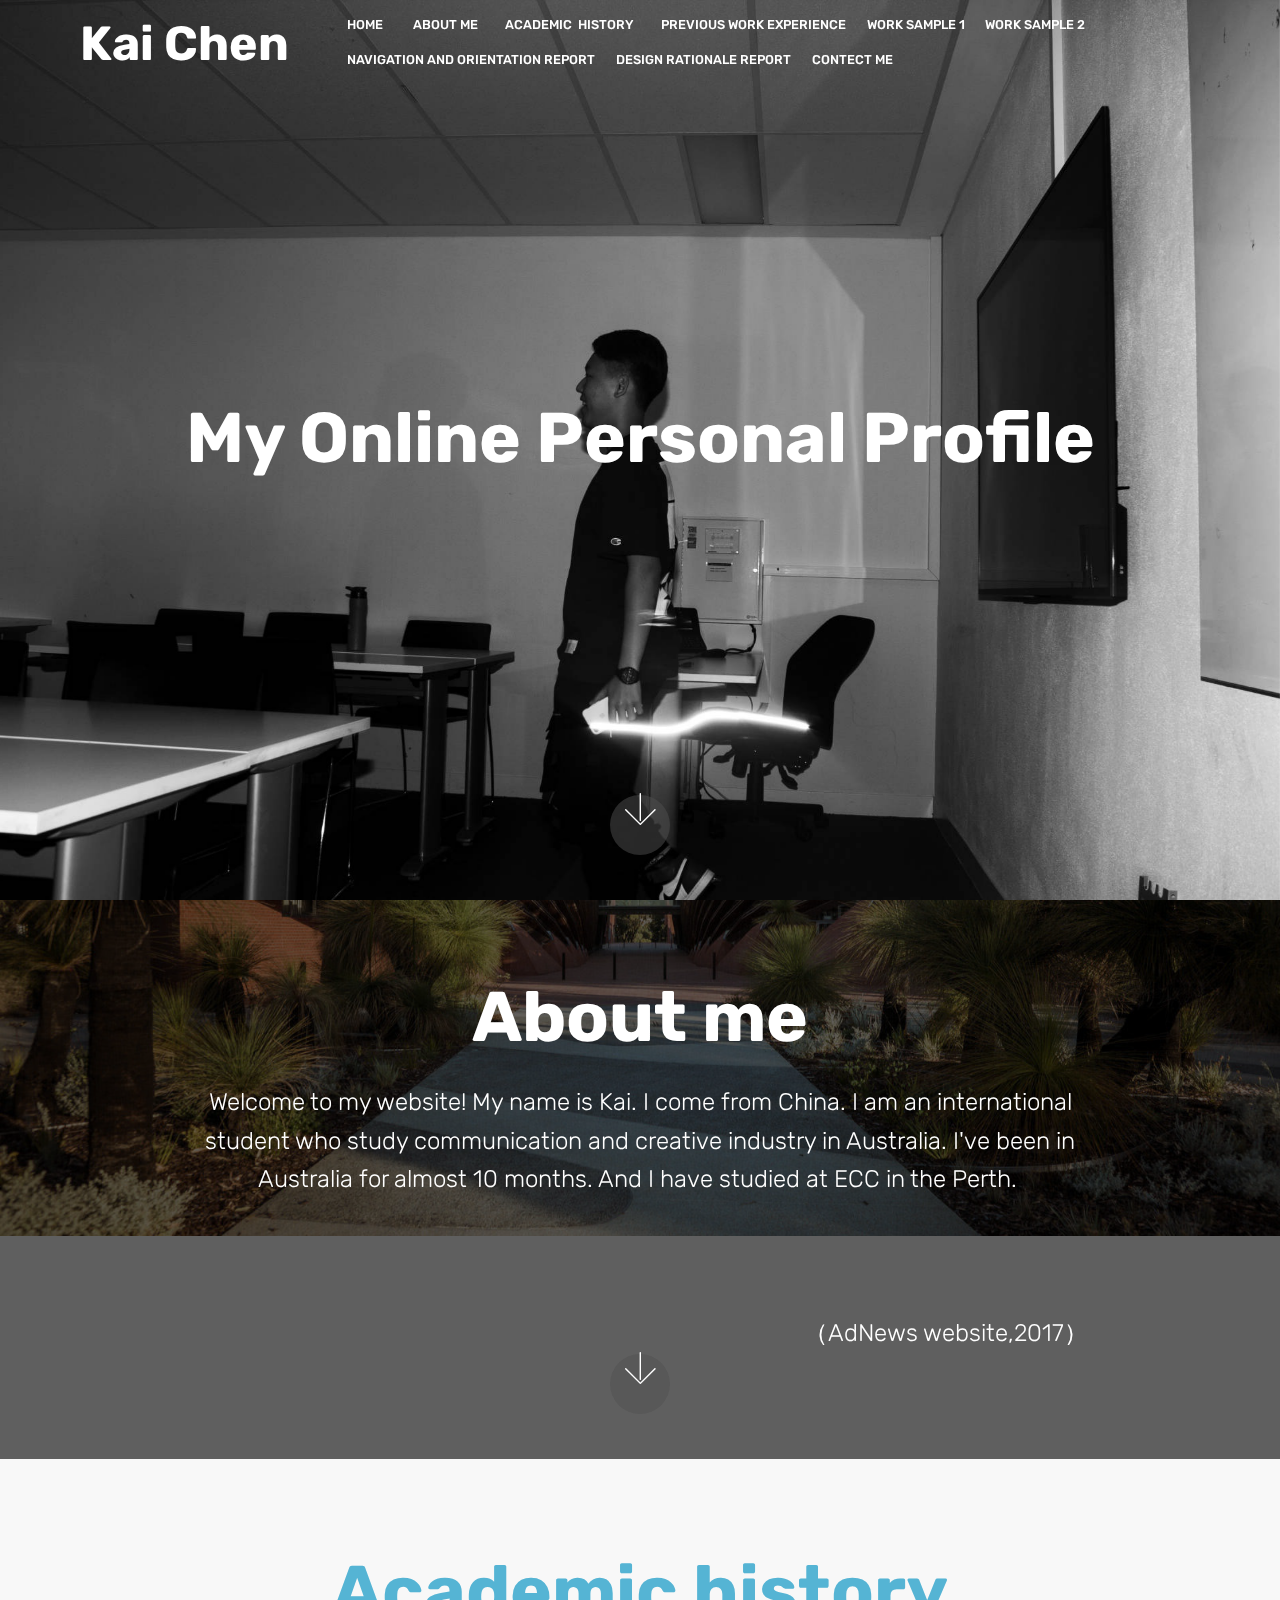
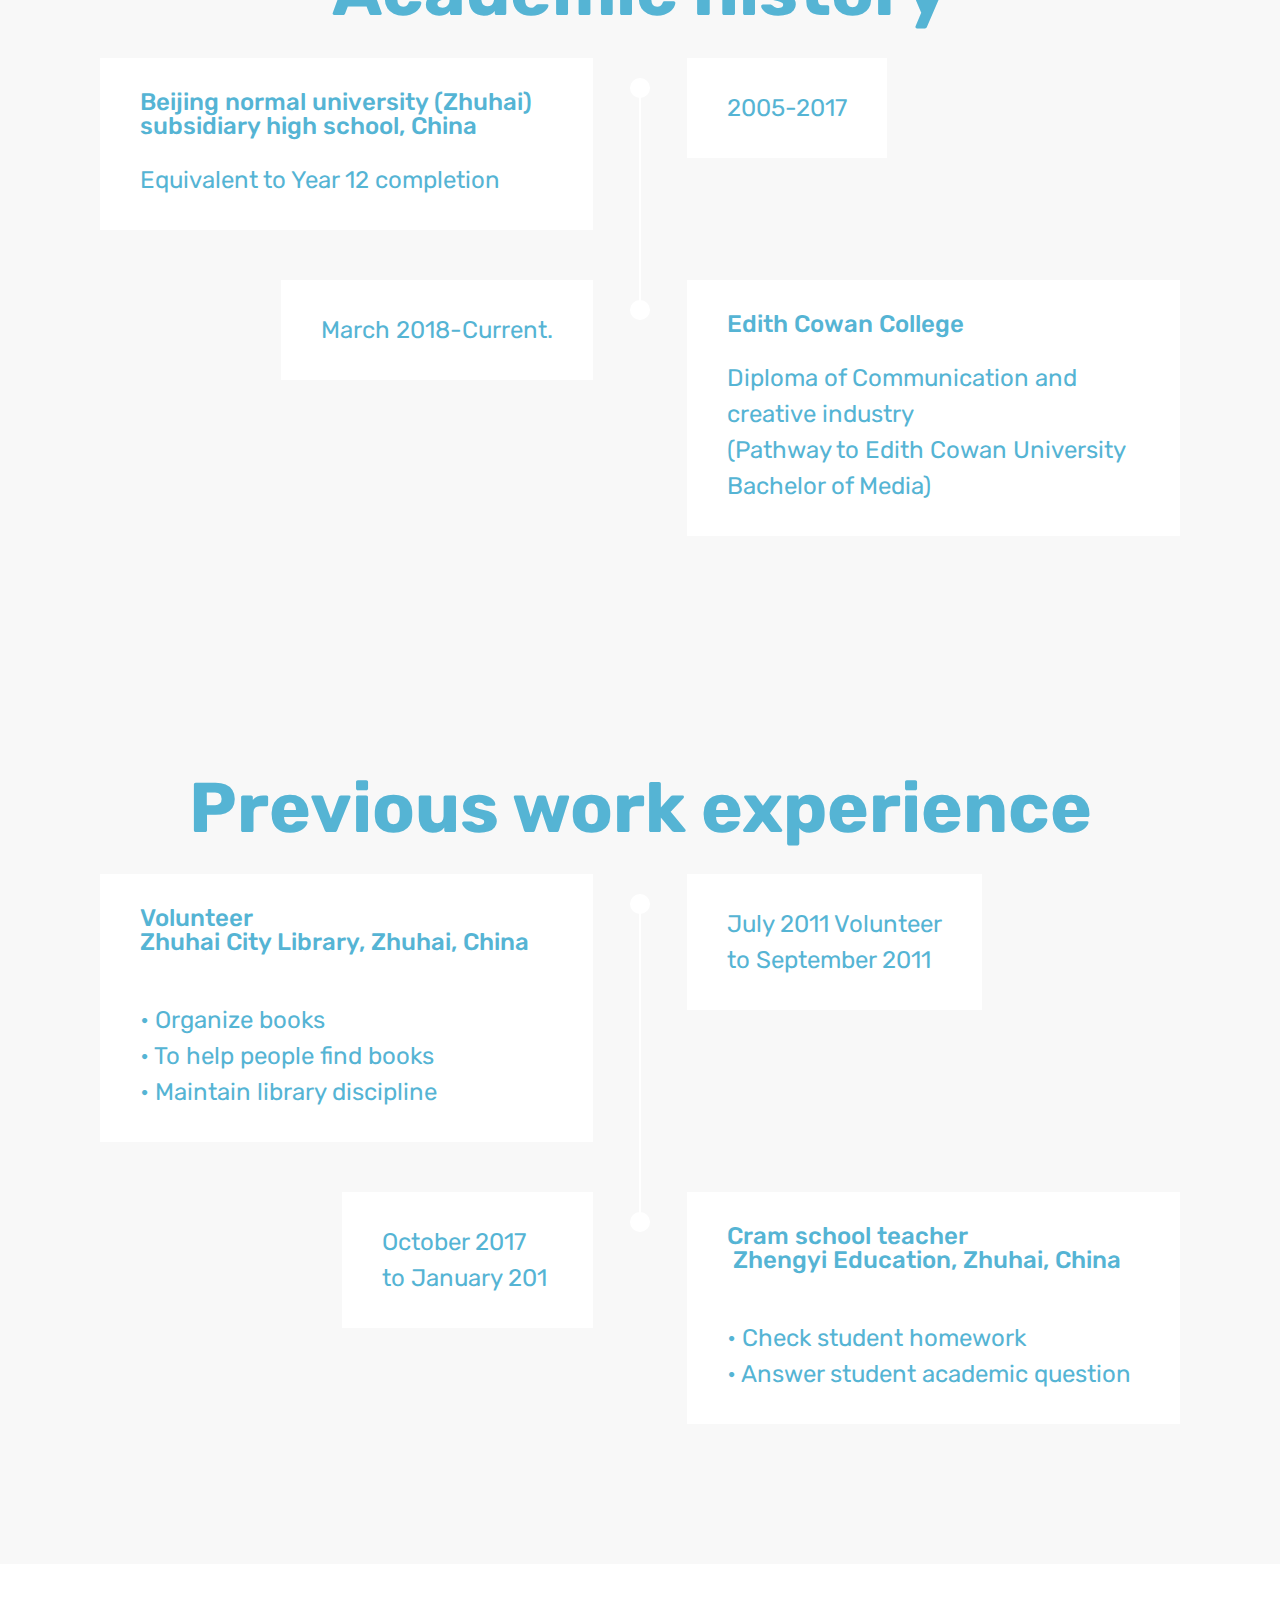
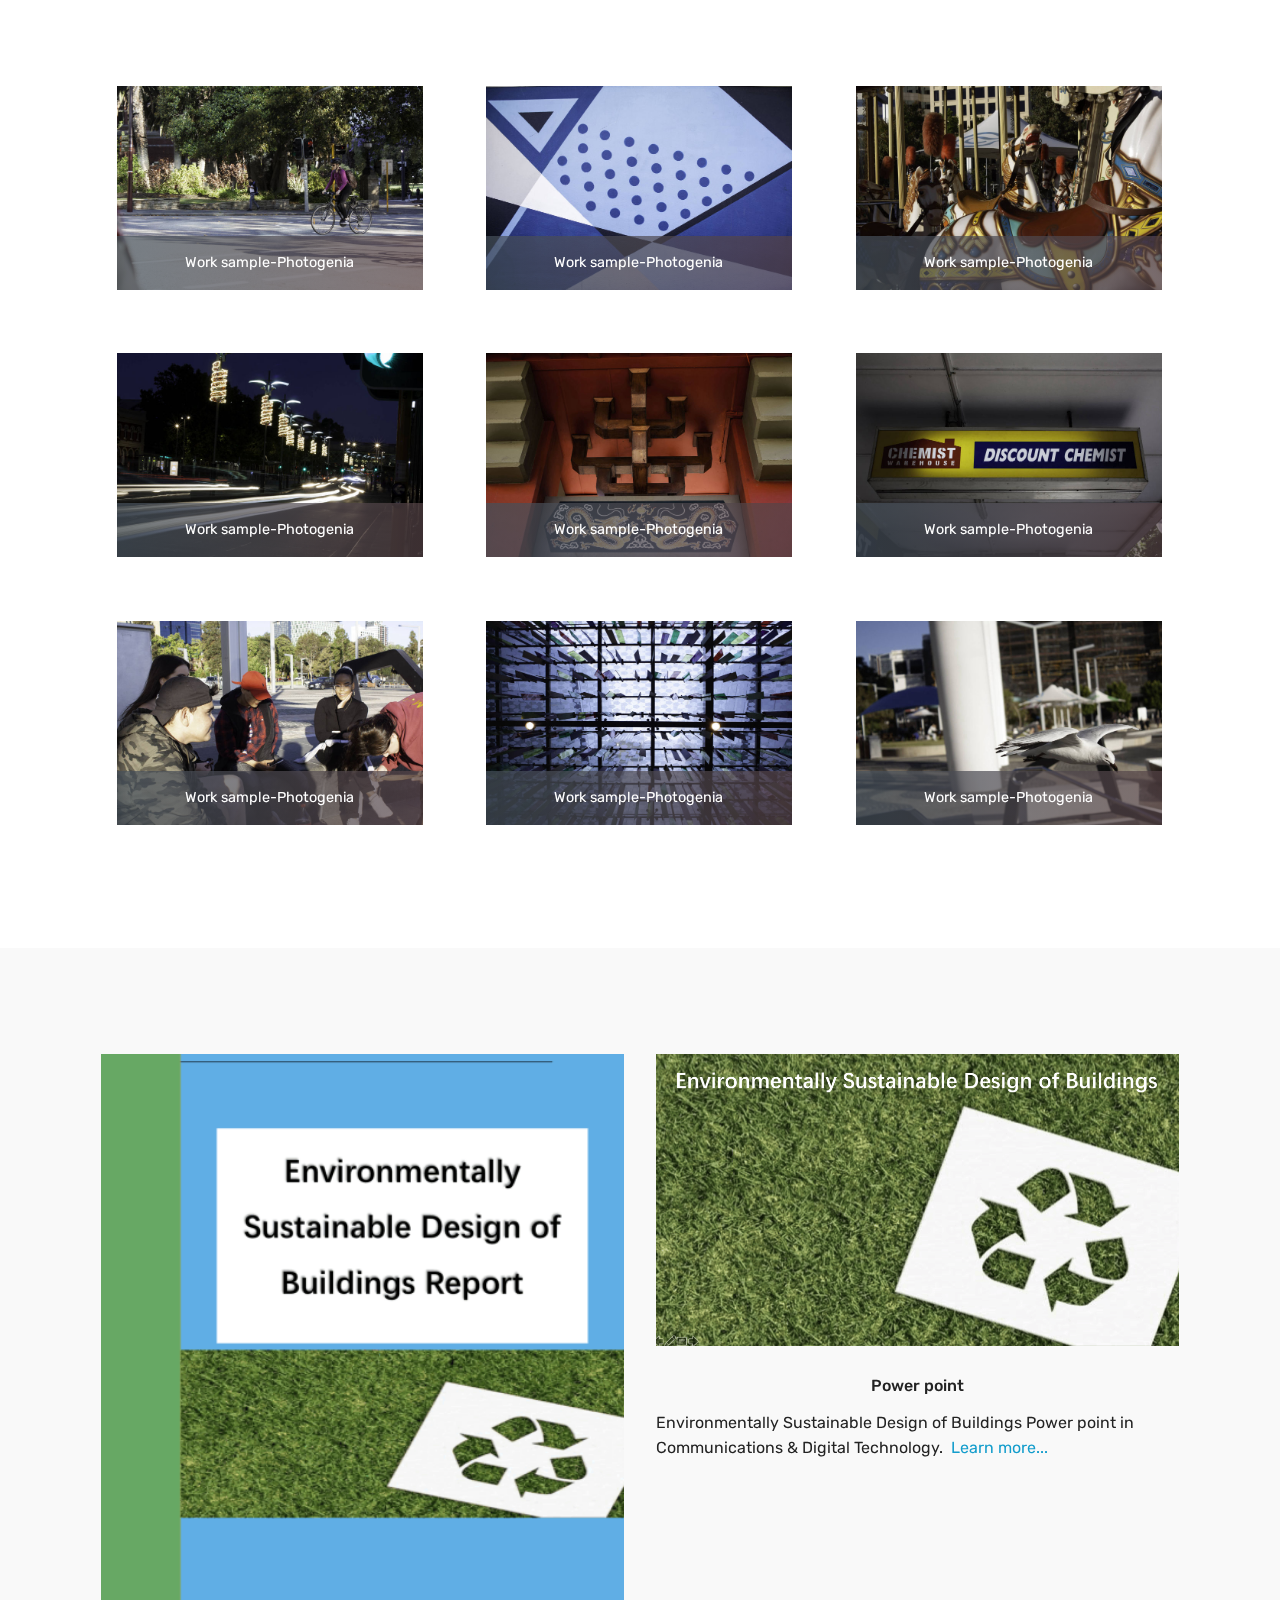
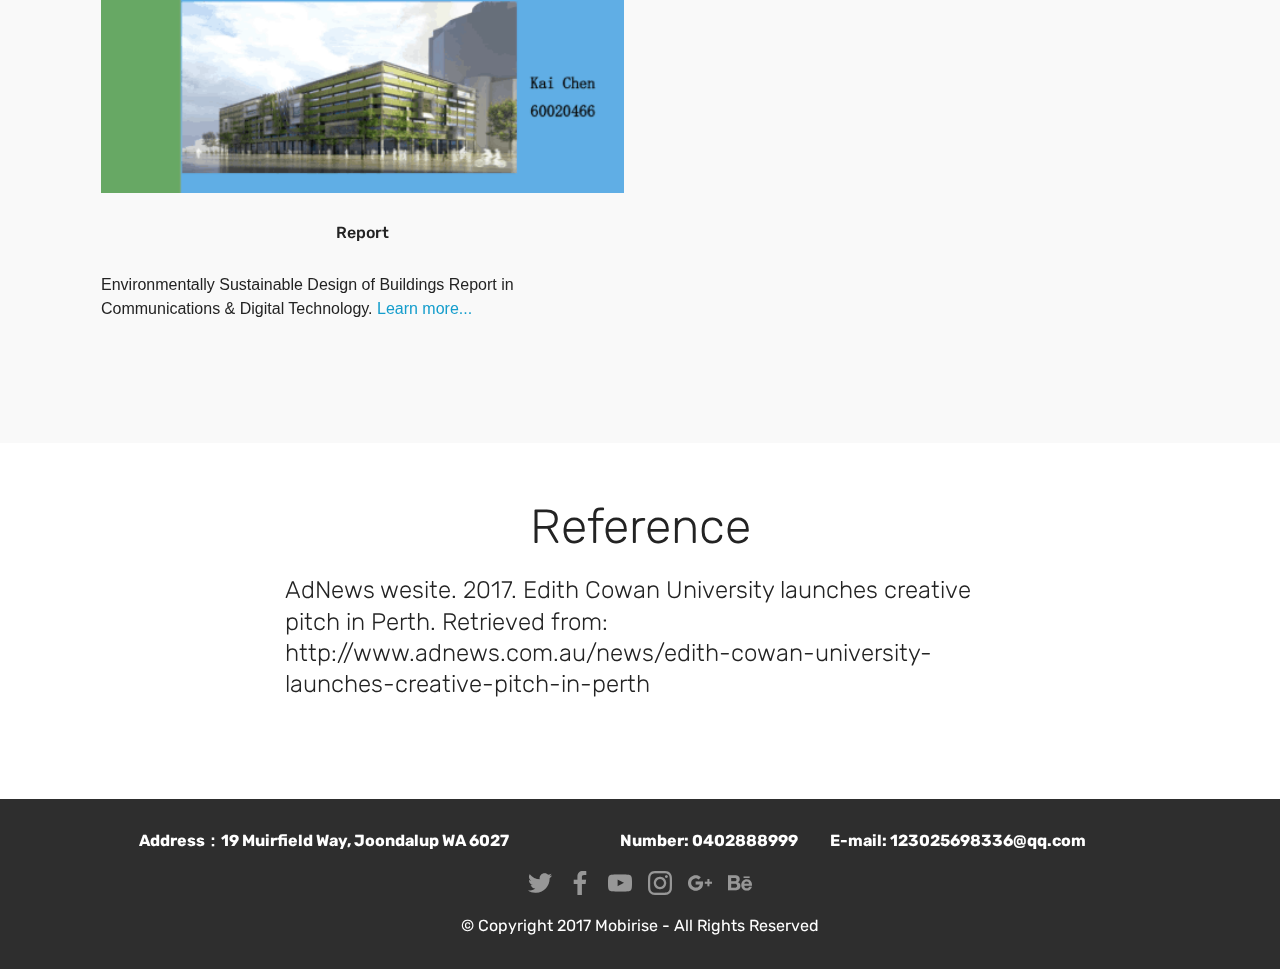
==== index.html @ bbc1f73d "create github pages" ====
<!DOCTYPE html>
<html >
<head>
  <!-- Site made with Mobirise Website Builder v4.8.10, https://mobirise.com -->
  <meta charset="UTF-8">
  <meta http-equiv="X-UA-Compatible" content="IE=edge">
  <meta name="generator" content="Mobirise v4.8.10, mobirise.com">
  <meta name="viewport" content="width=device-width, initial-scale=1, minimum-scale=1">
  <link rel="shortcut icon" href="assets/images/img-1825-122x122.jpg" type="image/x-icon">
  <meta name="description" content="">
  <title>Home</title>
  <link rel="stylesheet" href="assets/web/assets/mobirise-icons/mobirise-icons.css">
  <link rel="stylesheet" href="assets/tether/tether.min.css">
  <link rel="stylesheet" href="assets/bootstrap/css/bootstrap.min.css">
  <link rel="stylesheet" href="assets/bootstrap/css/bootstrap-grid.min.css">
  <link rel="stylesheet" href="assets/bootstrap/css/bootstrap-reboot.min.css">
  <link rel="stylesheet" href="assets/dropdown/css/style.css">
  <link rel="stylesheet" href="assets/socicon/css/styles.css">
  <link rel="stylesheet" href="assets/theme/css/style.css">
  <link rel="stylesheet" href="assets/gallery/style.css">
  <link rel="stylesheet" href="assets/mobirise/css/mbr-additional.css" type="text/css">
  
  
  
</head>
<body>
  <section class="menu cid-qTkzRZLJNu" once="menu" id="menu1-0">

    

    <nav class="navbar navbar-expand beta-menu navbar-dropdown align-items-center navbar-fixed-top navbar-toggleable-sm bg-color transparent">
        <button class="navbar-toggler navbar-toggler-right" type="button" data-toggle="collapse" data-target="#navbarSupportedContent" aria-controls="navbarSupportedContent" aria-expanded="false" aria-label="Toggle navigation">
            <div class="hamburger">
                <span></span>
                <span></span>
                <span></span>
                <span></span>
            </div>
        </button>
        <div class="menu-logo">
            <div class="navbar-brand">
                
                <span class="navbar-caption-wrap"><a class="navbar-caption text-white display-2" href="index.html">
                        Kai Chen</a></span>
            </div>
        </div>
        <div class="collapse navbar-collapse" id="navbarSupportedContent">
            <ul class="navbar-nav nav-dropdown nav-right" data-app-modern-menu="true"><li class="nav-item">
                    <a class="nav-link link text-white display-4" href="index.html">HOME</a>
                </li><li class="nav-item"><a class="nav-link link text-white display-4" href="page1.html" target="_blank">&nbsp; &nbsp;ABOUT ME</a></li>
                <li class="nav-item">
                    <a class="nav-link link text-white display-4" href="page2.html" target="_blank">&nbsp; ACADEMIC &nbsp;HISTORY</a>
                </li><li class="nav-item"><a class="nav-link link text-white display-4" href="page3.html" target="_blank">&nbsp; PREVIOUS WORK EXPERIENCE</a></li><li class="nav-item"><a class="nav-link link text-white display-4" href="page4.html" target="_blank">WORK SAMPLE 1</a></li><li class="nav-item"><a class="nav-link link text-white display-4" href="page6.html" target="_blank">WORK SAMPLE 2 &nbsp; &nbsp;</a></li><li class="nav-item"><a class="nav-link link text-white display-4" href="assets/files/ Navigation and orientation report .pdf" target="_blank">NAVIGATION AND ORIENTATION REPORT</a></li><li class="nav-item"><a class="nav-link link text-white display-4" href="assets/files/Rationale.pdf" target="_blank">DESIGN RATIONALE REPORT</a></li><li class="nav-item"><a class="nav-link link text-white display-4" href="page5.html" target="_blank">CONTECT ME</a></li></ul>
            
        </div>
    </nav>
</section>

<section class="engine"><a href="https://mobirise.info">Mobirise</a></section><section class="cid-qTkA127IK8 mbr-fullscreen mbr-parallax-background" id="header2-1">

    

    

    <div class="container align-center">
        <div class="row justify-content-md-center">
            <div class="mbr-white col-md-10">
                <h1 class="mbr-section-title mbr-bold pb-3 mbr-fonts-style display-1">My Online Personal Profile</h1>
                
                
                
            </div>
        </div>
    </div>
    <div class="mbr-arrow hidden-sm-down" aria-hidden="true">
        <a href="#next">
            <i class="mbri-down mbr-iconfont"></i>
        </a>
    </div>
</section>

<section class="header5 cid-reV9Vg3Qj9 mbr-parallax-background" id="header5-i">

    

    <div class="mbr-overlay" style="opacity: 0.6; background-color: rgb(0, 0, 0);">
    </div>
    <div class="container">
        <div class="row justify-content-center">
            <div class="mbr-white col-md-10">
                <h1 class="mbr-section-title align-center pb-3 mbr-fonts-style display-1"><strong>About me</strong></h1>
                <p class="mbr-text align-center display-5 pb-3 mbr-fonts-style display-2">
                   Welcome to my website! My name is Kai. I come from China. I am an international student who study communication and creative industry in Australia.&nbsp;I've been in Australia for almost 10 months. And I have studied at ECC in the Perth.&nbsp;<br><br><br>&nbsp; &nbsp; &nbsp; &nbsp; &nbsp; &nbsp; &nbsp; &nbsp; &nbsp; &nbsp; &nbsp; &nbsp; &nbsp; &nbsp; &nbsp; &nbsp; &nbsp; &nbsp; &nbsp; &nbsp; &nbsp; &nbsp; &nbsp; &nbsp; &nbsp; &nbsp; &nbsp; &nbsp; &nbsp; &nbsp; &nbsp; &nbsp; &nbsp; &nbsp; &nbsp; &nbsp; &nbsp; &nbsp; &nbsp; &nbsp; &nbsp; &nbsp; &nbsp; &nbsp; &nbsp; &nbsp; &nbsp; &nbsp; <br>&nbsp; &nbsp; &nbsp; &nbsp; &nbsp; &nbsp; &nbsp; &nbsp; &nbsp; &nbsp; &nbsp; &nbsp; &nbsp; &nbsp; &nbsp; &nbsp; &nbsp; &nbsp; &nbsp; &nbsp; &nbsp; &nbsp; &nbsp; &nbsp; &nbsp; &nbsp; &nbsp; &nbsp; &nbsp; &nbsp; &nbsp; &nbsp; &nbsp; &nbsp; &nbsp; &nbsp; &nbsp; &nbsp; &nbsp; &nbsp; &nbsp; &nbsp; &nbsp; &nbsp; &nbsp; &nbsp; &nbsp; &nbsp; &nbsp; &nbsp; &nbsp; （AdNews website,2017）<br>
                </p>
                
            </div>
        </div>
    </div>

    <div class="mbr-arrow hidden-sm-down" aria-hidden="true">
        <a href="#next">
            <i class="mbri-down mbr-iconfont"></i>
        </a>
    </div>
</section>

<section class="timeline1 cid-reViMAfyAm" id="timeline1-l">

    

    

    <div class="container align-center">
        <h2 class="mbr-section-title pb-3 mbr-fonts-style display-1"><font color="#55b4d4"><strong>Academic history</strong></font></h2>
        

        <div class="container timelines-container" mbri-timelines="">
            <div class="row timeline-element reverse separline">      
                 <div class="timeline-date-panel col-xs-12 col-md-6  align-left">         
                    <div class="time-line-date-content">
                        <p class="mbr-timeline-date mbr-fonts-style display-5">2005-2017</p>
                    </div>
                </div>
           <span class="iconBackground"></span>
            <div class="col-xs-12 col-md-6 align-right">
                <div class="timeline-text-content">
                    <h4 class="mbr-timeline-title pb-3 mbr-fonts-style display-5">Beijing normal university (Zhuhai) subsidiary high school, China</h4>
                    <p class="mbr-timeline-text mbr-fonts-style display-5">
                          Equivalent to Year 12 completion
                    </p>
                 </div>
            </div>
            </div>

            <div class="row timeline-element ">
                <div class="timeline-date-panel col-xs-12 col-md-6 align-right">
                    <div class="time-line-date-content">
                        <p class="mbr-timeline-date mbr-fonts-style display-5">
                            March 2018-Current.   
                        </p>
                    </div>
                </div>
                <span class="iconBackground"></span>
                <div class="col-xs-12 col-md-6 align-left ">
                    <div class="timeline-text-content">
                        <h4 class="mbr-timeline-title pb-3 mbr-fonts-style display-5">Edith Cowan College</h4>
                        <p class="mbr-timeline-text mbr-fonts-style display-5">Diploma of Communication and creative industry
<br>	(Pathway to Edith Cowan University Bachelor of Media)&nbsp;<br></p>
                    </div>
                </div>
            </div> 


            

            


            


            

            

            

            

            

            

            
        </div>
    </div>
</section>

<section class="timeline1 cid-reVnQHrmWT" id="timeline1-w">

    

    

    <div class="container align-center">
        <h2 class="mbr-section-title pb-3 mbr-fonts-style display-1"><strong>Previous work experience</strong></h2>
        

        <div class="container timelines-container" mbri-timelines="">
            <div class="row timeline-element reverse separline">      
                 <div class="timeline-date-panel col-xs-12 col-md-6  align-left">         
                    <div class="time-line-date-content">
                        <p class="mbr-timeline-date mbr-fonts-style display-5">July 2011               Volunteer
<br>to September 2011&nbsp;<br></p>
                    </div>
                </div>
           <span class="iconBackground"></span>
            <div class="col-xs-12 col-md-6 align-right">
                <div class="timeline-text-content">
                    <h4 class="mbr-timeline-title pb-3 mbr-fonts-style display-5">
                        Volunteer
                    <div>Zhuhai City Library, Zhuhai, China
</div><div><br></div></h4>
                    <p class="mbr-timeline-text mbr-fonts-style display-5">•	Organize books
<br>•	To help people find books
<br>•	Maintain library discipline&nbsp;<br></p>
                 </div>
            </div>
            </div>

            <div class="row timeline-element ">
                <div class="timeline-date-panel col-xs-12 col-md-6 align-right">
                    <div class="time-line-date-content">
                        <p class="mbr-timeline-date mbr-fonts-style display-5">October 2017&nbsp;<br>to January 201&nbsp;<br></p>
                    </div>
                </div>
                <span class="iconBackground"></span>
                <div class="col-xs-12 col-md-6 align-left ">
                    <div class="timeline-text-content">
                        <h4 class="mbr-timeline-title pb-3 mbr-fonts-style display-5">Cram school teacher
<div>&nbsp;Zhengyi Education, Zhuhai, China
</div><div><br></div></h4>
                        <p class="mbr-timeline-text mbr-fonts-style display-5">•	Check student homework
<br>•	Answer student academic question&nbsp;<br></p>
                    </div>
                </div>
            </div> 


            

            


            


            

            

            

            

            

            

            
        </div>
    </div>
</section>

<section class="mbr-gallery mbr-slider-carousel cid-reVQXPHbyq" id="gallery1-1c">

    

    <div class="container">
        <div><!-- Filter --><!-- Gallery --><div class="mbr-gallery-row"><div class="mbr-gallery-layout-default"><div><div><div class="mbr-gallery-item mbr-gallery-item--p4" data-video-url="false" data-tags="动画"><div href="#lb-gallery1-1c" data-slide-to="0" data-toggle="modal"><img src="assets/images/kaichen-task4-2000x1333-800x533.jpg" alt="" title=""><span class="icon-focus"></span><span class="mbr-gallery-title mbr-fonts-style display-7">Work sample-Photogenia</span></div></div><div class="mbr-gallery-item mbr-gallery-item--p4" data-video-url="false" data-tags="动画"><div href="#lb-gallery1-1c" data-slide-to="1" data-toggle="modal"><img src="assets/images/kaichen-task10-2000x1333-800x533.jpg" alt="" title=""><span class="icon-focus"></span><span class="mbr-gallery-title mbr-fonts-style display-7">Work sample-Photogenia</span></div></div><div class="mbr-gallery-item mbr-gallery-item--p4" data-video-url="false" data-tags="动画"><div href="#lb-gallery1-1c" data-slide-to="2" data-toggle="modal"><img src="assets/images/kaichen-task2-2000x1333-800x533.jpg" alt="" title=""><span class="icon-focus"></span><span class="mbr-gallery-title mbr-fonts-style display-7">Work sample-Photogenia</span></div></div><div class="mbr-gallery-item mbr-gallery-item--p4" data-video-url="false" data-tags="动画"><div href="#lb-gallery1-1c" data-slide-to="3" data-toggle="modal"><img src="assets/images/kaichen-task5-2000x1333-800x533.jpg" alt="" title=""><span class="icon-focus"></span><span class="mbr-gallery-title mbr-fonts-style display-7">Work sample-Photogenia</span></div></div><div class="mbr-gallery-item mbr-gallery-item--p4" data-video-url="false" data-tags="动画"><div href="#lb-gallery1-1c" data-slide-to="4" data-toggle="modal"><img src="assets/images/kaichen-task9-2000x1333-800x533.jpg" alt="" title=""><span class="icon-focus"></span><span class="mbr-gallery-title mbr-fonts-style display-7">Work sample-Photogenia</span></div></div><div class="mbr-gallery-item mbr-gallery-item--p4" data-video-url="false" data-tags="动画"><div href="#lb-gallery1-1c" data-slide-to="5" data-toggle="modal"><img src="assets/images/kaichen-task8-2000x1333-800x533.jpg" alt="" title=""><span class="icon-focus"></span><span class="mbr-gallery-title mbr-fonts-style display-7">Work sample-Photogenia</span></div></div><div class="mbr-gallery-item mbr-gallery-item--p4" data-video-url="false" data-tags="动画"><div href="#lb-gallery1-1c" data-slide-to="6" data-toggle="modal"><img src="assets/images/kaichen-task6-2000x1333-800x533.jpg" alt="" title=""><span class="icon-focus"></span><span class="mbr-gallery-title mbr-fonts-style display-7">Work sample-Photogenia</span></div></div><div class="mbr-gallery-item mbr-gallery-item--p4" data-video-url="false" data-tags="动画"><div href="#lb-gallery1-1c" data-slide-to="7" data-toggle="modal"><img src="assets/images/kaichen-task1-1-1500x1000-800x533.jpg" alt="" title=""><span class="icon-focus"></span><span class="mbr-gallery-title mbr-fonts-style display-7">Work sample-Photogenia</span></div></div><div class="mbr-gallery-item mbr-gallery-item--p4" data-video-url="false" data-tags="动画"><div href="#lb-gallery1-1c" data-slide-to="8" data-toggle="modal"><img src="assets/images/kaichen-task3-1500x1000-800x533.jpg" alt="" title=""><span class="icon-focus"></span><span class="mbr-gallery-title mbr-fonts-style display-7">Work sample-Photogenia</span></div></div></div></div><div class="clearfix"></div></div></div><!-- Lightbox --><div data-app-prevent-settings="" class="mbr-slider modal fade carousel slide" tabindex="-1" data-keyboard="true" data-interval="false" id="lb-gallery1-1c"><div class="modal-dialog"><div class="modal-content"><div class="modal-body"><div class="carousel-inner"><div class="carousel-item"><img src="assets/images/kaichen-task4-2000x1333.jpg" alt="" title=""></div><div class="carousel-item"><img src="assets/images/kaichen-task10-2000x1333.jpg" alt="" title=""></div><div class="carousel-item"><img src="assets/images/kaichen-task2-2000x1333.jpg" alt="" title=""></div><div class="carousel-item"><img src="assets/images/kaichen-task5-2000x1333.jpg" alt="" title=""></div><div class="carousel-item"><img src="assets/images/kaichen-task9-2000x1333.jpg" alt="" title=""></div><div class="carousel-item"><img src="assets/images/kaichen-task8-2000x1333.jpg" alt="" title=""></div><div class="carousel-item"><img src="assets/images/kaichen-task6-2000x1333.jpg" alt="" title=""></div><div class="carousel-item"><img src="assets/images/kaichen-task1-1-1500x1000.jpg" alt="" title=""></div><div class="carousel-item active"><img src="assets/images/kaichen-task3-1500x1000.jpg" alt="" title=""></div></div><a class="carousel-control carousel-control-prev" role="button" data-slide="prev" href="#lb-gallery1-1c"><span class="mbri-left mbr-iconfont" aria-hidden="true"></span><span class="sr-only">Previous</span></a><a class="carousel-control carousel-control-next" role="button" data-slide="next" href="#lb-gallery1-1c"><span class="mbri-right mbr-iconfont" aria-hidden="true"></span><span class="sr-only">Next</span></a><a class="close" href="#" role="button" data-dismiss="modal"><span class="sr-only">Close</span></a></div></div></div></div></div>
    </div>

</section>

<section class="features2 cid-reVYG5PTDB" id="features2-1e">

    

    
    
    <div class="container">
        <div class="media-container-row">
            <div class="card p-3 col-12 col-md-6">
                <div class="card-wrapper">
                    <div class="card-img">
                        <img src="assets/images/-2019-01-12-5.04.26-1046x654.png" alt="Mobirise" title="">
                    </div>
                    <div class="card-box">
                        <h4 class="card-title pb-3 mbr-fonts-style display-7">
                            Report</h4>
                        <p class="mbr-text mbr-fonts-style display-7"></p><p>
                            <a href="assets/files/CCA1108D-Environmentally%20Sustainable%20Design%20of%20Buildings%20Report-Kai.pdf" target="_blank"></a><a href="assets/files/ Navigation and orientation report .pdf" target="_blank"></a>Environmentally Sustainable Design of Buildings Report in Communications &amp; Digital Technology.&nbsp;<a href="assets/files/CCA1108D-Environmentally%20Sustainable%20Design%20of%20Buildings%20Report-Kai.pdf" target="_blank">Learn more...</a>
                        </p><p></p>
                    </div>
                </div>
            </div>

            <div class="card p-3 col-12 col-md-6">
                <div class="card-wrapper">
                    <div class="card-img">
                        <img src="assets/images/-2019-01-12-6.34.53-1046x654.png" alt="Mobirise" title="">
                    </div>
                    <div class="card-box ">
                        <h4 class="card-title pb-3 mbr-fonts-style display-7">
                            Power point</h4>
                        <p class="mbr-text mbr-fonts-style display-7">
                            Environmentally Sustainable Design of Buildings Power point in Communications &amp; Digital Technology. &nbsp;<a href="assets/files/Presentation Guru .pdf" target="_blank">Learn more...</a>
                        </p>
                    </div>
                </div>
            </div>

            

            
        </div>
    </div>
</section>

<section class="mbr-section content4 cid-rf1wZuO6wn" id="content4-1l">

    

    <div class="container">
        <div class="media-container-row">
            <div class="title col-12 col-md-8">
                <h2 class="align-center pb-3 mbr-fonts-style display-2">
                    Reference</h2>
                <h3 class="mbr-section-subtitle align-center mbr-light mbr-fonts-style display-5">AdNews wesite. 2017. Edith Cowan University launches creative pitch in Perth. Retrieved from:
<div>http://www.adnews.com.au/news/edith-cowan-university-launches-creative-pitch-in-perth 
</div><div><br></div></h3>
                
            </div>
        </div>
    </div>
</section>

<section once="" class="cid-reVsxZpCLO" id="footer7-z">

    

    

    <div class="container">
        <div class="media-container-row align-center mbr-white">
            <div class="row row-links">
                <ul class="foot-menu">
                    
                    
                    
                    
                    
                <li class="foot-menu-item mbr-fonts-style display-7">&nbsp; <strong>Address：19 Muirfield Way, Joondalup WA 6027 &nbsp; &nbsp; </strong>&nbsp; &nbsp; &nbsp; &nbsp; &nbsp; &nbsp; &nbsp; &nbsp;&nbsp;</li><li class="foot-menu-item mbr-fonts-style display-7"><strong>Number: 0402888999</strong></li><li class="foot-menu-item mbr-fonts-style display-7"><strong>E-mail: 123025698336@qq.com</strong></li><li class="foot-menu-item mbr-fonts-style display-7"></li><li class="foot-menu-item mbr-fonts-style display-7"></li></ul>
            </div>
            <div class="row social-row">
                <div class="social-list align-right pb-2">
                    
                    
                    
                    
                    
                    
                <div class="soc-item">
                        <a href="https://twitter.com/mobirise" target="_blank">
                            <span class="socicon-twitter socicon mbr-iconfont mbr-iconfont-social"></span>
                        </a>
                    </div><div class="soc-item">
                        <a href="https://www.facebook.com/pages/Mobirise/1616226671953247" target="_blank">
                            <span class="socicon-facebook socicon mbr-iconfont mbr-iconfont-social"></span>
                        </a>
                    </div><div class="soc-item">
                        <a href="https://www.youtube.com/c/mobirise" target="_blank">
                            <span class="socicon-youtube socicon mbr-iconfont mbr-iconfont-social"></span>
                        </a>
                    </div><div class="soc-item">
                        <a href="https://instagram.com/mobirise" target="_blank">
                            <span class="socicon-instagram socicon mbr-iconfont mbr-iconfont-social"></span>
                        </a>
                    </div><div class="soc-item">
                        <a href="https://plus.google.com/u/0/+Mobirise" target="_blank">
                            <span class="socicon-googleplus socicon mbr-iconfont mbr-iconfont-social"></span>
                        </a>
                    </div><div class="soc-item">
                        <a href="https://www.behance.net/Mobirise" target="_blank">
                            <span class="socicon-behance socicon mbr-iconfont mbr-iconfont-social"></span>
                        </a>
                    </div></div>
            </div>
            <div class="row row-copirayt">
                <p class="mbr-text mb-0 mbr-fonts-style mbr-white align-center display-7">
                    © Copyright 2017 Mobirise - All Rights Reserved
                </p>
            </div>
        </div>
    </div>
</section>


  <script src="assets/web/assets/jquery/jquery.min.js"></script>
  <script src="assets/popper/popper.min.js"></script>
  <script src="assets/tether/tether.min.js"></script>
  <script src="assets/bootstrap/js/bootstrap.min.js"></script>
  <script src="assets/smoothscroll/smooth-scroll.js"></script>
  <script src="assets/dropdown/js/script.min.js"></script>
  <script src="assets/touchswipe/jquery.touch-swipe.min.js"></script>
  <script src="assets/masonry/masonry.pkgd.min.js"></script>
  <script src="assets/imagesloaded/imagesloaded.pkgd.min.js"></script>
  <script src="assets/bootstrapcarouselswipe/bootstrap-carousel-swipe.js"></script>
  <script src="assets/vimeoplayer/jquery.mb.vimeo_player.js"></script>
  <script src="assets/parallax/jarallax.min.js"></script>
  <script src="assets/theme/js/script.js"></script>
  <script src="assets/gallery/player.min.js"></script>
  <script src="assets/gallery/script.js"></script>
  <script src="assets/slidervideo/script.js"></script>
  
  
</body>
</html>
---- assets/web/assets/mobirise-icons/mobirise-icons.css ----
@font-face {
  font-family: 'MobiriseIcons';
  src:  url('mobirise-icons.eot?spat4u');
  src:  url('mobirise-icons.eot?spat4u#iefix') format('embedded-opentype'),
    url('mobirise-icons.ttf?spat4u') format('truetype'),
    url('mobirise-icons.woff?spat4u') format('woff'),
    url('mobirise-icons.svg?spat4u#MobiriseIcons') format('svg');
  font-weight: normal;
  font-style: normal;
}

[class^="mbri-"], [class*=" mbri-"] {
  /* use !important to prevent issues with browser extensions that change fonts */
  font-family: MobiriseIcons !important;
  speak: none;
  font-style: normal;
  font-weight: normal;
  font-variant: normal;
  text-transform: none;
  line-height: 1;

  /* Better Font Rendering =========== */
  -webkit-font-smoothing: antialiased;
  -moz-osx-font-smoothing: grayscale;
}

.mbri-add-submenu:before {
  content: "\e900";
}
.mbri-alert:before {
  content: "\e901";
}
.mbri-align-center:before {
  content: "\e902";
}
.mbri-align-justify:before {
  content: "\e903";
}
.mbri-align-left:before {
  content: "\e904";
}
.mbri-align-right:before {
  content: "\e905";
}
.mbri-android:before {
  content: "\e906";
}
.mbri-apple:before {
  content: "\e907";
}
.mbri-arrow-down:before {
  content: "\e908";
}
.mbri-arrow-next:before {
  content: "\e909";
}
.mbri-arrow-prev:before {
  content: "\e90a";
}
.mbri-arrow-up:before {
  content: "\e90b";
}
.mbri-bold:before {
  content: "\e90c";
}
.mbri-bookmark:before {
  content: "\e90d";
}
.mbri-bootstrap:before {
  content: "\e90e";
}
.mbri-briefcase:before {
  content: "\e90f";
}
.mbri-browse:before {
  content: "\e910";
}
.mbri-bulleted-list:before {
  content: "\e911";
}
.mbri-calendar:before {
  content: "\e912";
}
.mbri-camera:before {
  content: "\e913";
}
.mbri-cart-add:before {
  content: "\e914";
}
.mbri-cart-full:before {
  content: "\e915";
}
.mbri-cash:before {
  content: "\e916";
}
.mbri-change-style:before {
  content: "\e917";
}
.mbri-chat:before {
  content: "\e918";
}
.mbri-clock:before {
  content: "\e919";
}
.mbri-close:before {
  content: "\e91a";
}
.mbri-cloud:before {
  content: "\e91b";
}
.mbri-code:before {
  content: "\e91c";
}
.mbri-contact-form:before {
  content: "\e91d";
}
.mbri-credit-card:before {
  content: "\e91e";
}
.mbri-cursor-click:before {
  content: "\e91f";
}
.mbri-cust-feedback:before {
  content: "\e920";
}
.mbri-database:before {
  content: "\e921";
}
.mbri-delivery:before {
  content: "\e922";
}
.mbri-desktop:before {
  content: "\e923";
}
.mbri-devices:before {
  content: "\e924";
}
.mbri-down:before {
  content: "\e925";
}
.mbri-download:before {
  content: "\e989";
}
.mbri-drag-n-drop:before {
  content: "\e927";
}
.mbri-drag-n-drop2:before {
  content: "\e928";
}
.mbri-edit:before {
  content: "\e929";
}
.mbri-edit2:before {
  content: "\e92a";
}
.mbri-error:before {
  content: "\e92b";
}
.mbri-extension:before {
  content: "\e92c";
}
.mbri-features:before {
  content: "\e92d";
}
.mbri-file:before {
  content: "\e92e";
}
.mbri-flag:before {
  content: "\e92f";
}
.mbri-folder:before {
  content: "\e930";
}
.mbri-gift:before {
  content: "\e931";
}
.mbri-github:before {
  content: "\e932";
}
.mbri-globe:before {
  content: "\e933";
}
.mbri-globe-2:before {
  content: "\e934";
}
.mbri-growing-chart:before {
  content: "\e935";
}
.mbri-hearth:before {
  content: "\e936";
}
.mbri-help:before {
  content: "\e937";
}
.mbri-home:before {
  content: "\e938";
}
.mbri-hot-cup:before {
  content: "\e939";
}
.mbri-idea:before {
  content: "\e93a";
}
.mbri-image-gallery:before {
  content: "\e93b";
}
.mbri-image-slider:before {
  content: "\e93c";
}
.mbri-info:before {
  content: "\e93d";
}
.mbri-italic:before {
  content: "\e93e";
}
.mbri-key:before {
  content: "\e93f";
}
.mbri-laptop:before {
  content: "\e940";
}
.mbri-layers:before {
  content: "\e941";
}
.mbri-left-right:before {
  content: "\e942";
}
.mbri-left:before {
  content: "\e943";
}
.mbri-letter:before {
  content: "\e944";
}
.mbri-like:before {
  content: "\e945";
}
.mbri-link:before {
  content: "\e946";
}
.mbri-lock:before {
  content: "\e947";
}
.mbri-login:before {
  content: "\e948";
}
.mbri-logout:before {
  content: "\e949";
}
.mbri-magic-stick:before {
  content: "\e94a";
}
.mbri-map-pin:before {
  content: "\e94b";
}
.mbri-menu:before {
  content: "\e94c";
}
.mbri-mobile:before {
  content: "\e94d";
}
.mbri-mobile2:before {
  content: "\e94e";
}
.mbri-mobirise:before {
  content: "\e94f";
}
.mbri-more-horizontal:before {
  content: "\e950";
}
.mbri-more-vertical:before {
  content: "\e951";
}
.mbri-music:before {
  content: "\e952";
}
.mbri-new-file:before {
  content: "\e953";
}
.mbri-numbered-list:before {
  content: "\e954";
}
.mbri-opened-folder:before {
  content: "\e955";
}
.mbri-pages:before {
  content: "\e956";
}
.mbri-paper-plane:before {
  content: "\e957";
}
.mbri-paperclip:before {
  content: "\e958";
}
.mbri-photo:before {
  content: "\e959";
}
.mbri-photos:before {
  content: "\e95a";
}
.mbri-pin:before {
  content: "\e95b";
}
.mbri-play:before {
  content: "\e95c";
}
.mbri-plus:before {
  content: "\e95d";
}
.mbri-preview:before {
  content: "\e95e";
}
.mbri-print:before {
  content: "\e95f";
}
.mbri-protect:before {
  content: "\e960";
}
.mbri-question:before {
  content: "\e961";
}
.mbri-quote-left:before {
  content: "\e962";
}
.mbri-quote-right:before {
  content: "\e963";
}
.mbri-refresh:before {
  content: "\e964";
}
.mbri-responsive:before {
  content: "\e965";
}
.mbri-right:before {
  content: "\e966";
}
.mbri-rocket:before {
  content: "\e967";
}
.mbri-sad-face:before {
  content: "\e968";
}
.mbri-sale:before {
  content: "\e969";
}
.mbri-save:before {
  content: "\e96a";
}
.mbri-search:before {
  content: "\e96b";
}
.mbri-setting:before {
  content: "\e96c";
}
.mbri-setting2:before {
  content: "\e96d";
}
.mbri-setting3:before {
  content: "\e96e";
}
.mbri-share:before {
  content: "\e96f";
}
.mbri-shopping-bag:before {
  content: "\e970";
}
.mbri-shopping-basket:before {
  content: "\e971";
}
.mbri-shopping-cart:before {
  content: "\e972";
}
.mbri-sites:before {
  content: "\e973";
}
.mbri-smile-face:before {
  content: "\e974";
}
.mbri-speed:before {
  content: "\e975";
}
.mbri-star:before {
  content: "\e976";
}
.mbri-success:before {
  content: "\e977";
}
.mbri-sun:before {
  content: "\e978";
}
.mbri-sun2:before {
  content: "\e979";
}
.mbri-tablet:before {
  content: "\e97a";
}
.mbri-tablet-vertical:before {
  content: "\e97b";
}
.mbri-target:before {
  content: "\e97c";
}
.mbri-timer:before {
  content: "\e97d";
}
.mbri-to-ftp:before {
  content: "\e97e";
}
.mbri-to-local-drive:before {
  content: "\e97f";
}
.mbri-touch-swipe:before {
  content: "\e980";
}
.mbri-touch:before {
  content: "\e981";
}
.mbri-trash:before {
  content: "\e982";
}
.mbri-underline:before {
  content: "\e983";
}
.mbri-unlink:before {
  content: "\e984";
}
.mbri-unlock:before {
  content: "\e985";
}
.mbri-up-down:before {
  content: "\e986";
}
.mbri-up:before {
  content: "\e987";
}
.mbri-update:before {
  content: "\e988";
}
.mbri-upload:before {
 content: "\e926"; 
}
.mbri-user:before {
  content: "\e98a";
}
.mbri-user2:before {
  content: "\e98b";
}
.mbri-users:before {
  content: "\e98c";
}
.mbri-video:before {
  content: "\e98d";
}
.mbri-video-play:before {
  content: "\e98e";
}
.mbri-watch:before {
  content: "\e98f";
}
.mbri-website-theme:before {
  content: "\e990";
}
.mbri-wifi:before {
  content: "\e991";
}
.mbri-windows:before {
  content: "\e992";
}
.mbri-zoom-out:before {
  content: "\e993";
}
.mbri-redo:before {
  content: "\e994";
}
.mbri-undo:before {
  content: "\e995";
}
---- assets/dropdown/css/style.css ----
.navbar-dropdown {
  left: 0;
  padding: 0;
  position: absolute;
  right: 0;
  top: 0;
  transition: all 0.45s ease;
  z-index: 1030;
  background: #282828; }
  .navbar-dropdown .navbar-logo {
    margin-right: 0.8rem;
    transition: margin 0.3s ease-in-out;
    vertical-align: middle; }
    .navbar-dropdown .navbar-logo img {
      height: 3.125rem;
      transition: all 0.3s ease-in-out; }
    .navbar-dropdown .navbar-logo.mbr-iconfont {
      font-size: 3.125rem;
      line-height: 3.125rem; }
  .navbar-dropdown .navbar-caption {
    font-weight: 700;
    white-space: normal;
    vertical-align: -4px;
    line-height: 3.125rem !important; }
    .navbar-dropdown .navbar-caption, .navbar-dropdown .navbar-caption:hover {
      color: inherit;
      text-decoration: none; }
  .navbar-dropdown .mbr-iconfont + .navbar-caption {
    vertical-align: -1px; }
  .navbar-dropdown.navbar-fixed-top {
    position: fixed; }
  .navbar-dropdown .navbar-brand span {
    vertical-align: -4px; }
  .navbar-dropdown.bg-color.transparent {
    background: none; }
  .navbar-dropdown.navbar-short .navbar-brand {
    padding: 0.625rem 0; }
    .navbar-dropdown.navbar-short .navbar-brand span {
      vertical-align: -1px; }
  .navbar-dropdown.navbar-short .navbar-caption {
    line-height: 2.375rem !important;
    vertical-align: -2px; }
  .navbar-dropdown.navbar-short .navbar-logo {
    margin-right: 0.5rem; }
    .navbar-dropdown.navbar-short .navbar-logo img {
      height: 2.375rem; }
    .navbar-dropdown.navbar-short .navbar-logo.mbr-iconfont {
      font-size: 2.375rem;
      line-height: 2.375rem; }
  .navbar-dropdown.navbar-short .mbr-table-cell {
    height: 3.625rem; }
  .navbar-dropdown .navbar-close {
    left: 0.6875rem;
    position: fixed;
    top: 0.75rem;
    z-index: 1000; }
  .navbar-dropdown .hamburger-icon {
    content: "";
    display: inline-block;
    vertical-align: middle;
    width: 16px;
    -webkit-box-shadow: 0 -6px 0 1px #282828,0 0 0 1px #282828,0 6px 0 1px #282828;
    -moz-box-shadow: 0 -6px 0 1px #282828,0 0 0 1px #282828,0 6px 0 1px #282828;
    box-shadow: 0 -6px 0 1px #282828,0 0 0 1px #282828,0 6px 0 1px #282828; }

.dropdown-menu .dropdown-toggle[data-toggle="dropdown-submenu"]::after {
  border-bottom: 0.35em solid transparent;
  border-left: 0.35em solid;
  border-right: 0;
  border-top: 0.35em solid transparent;
  margin-left: 0.3rem; }

.dropdown-menu .dropdown-item:focus {
  outline: 0; }

.nav-dropdown {
  font-size: 0.75rem;
  font-weight: 500;
  height: auto !important; }
  .nav-dropdown .nav-btn {
    padding-left: 1rem; }
  .nav-dropdown .link {
    margin: .667em 1.667em;
    font-weight: 500;
    padding: 0;
    transition: color .2s ease-in-out; }
    .nav-dropdown .link.dropdown-toggle {
      margin-right: 2.583em; }
      .nav-dropdown .link.dropdown-toggle::after {
        margin-left: .25rem;
        border-top: 0.35em solid;
        border-right: 0.35em solid transparent;
        border-left: 0.35em solid transparent;
        border-bottom: 0; }
      .nav-dropdown .link.dropdown-toggle[aria-expanded="true"] {
        margin: 0;
        padding: 0.667em 3.263em  0.667em 1.667em; }
  .nav-dropdown .link::after,
  .nav-dropdown .dropdown-item::after {
    color: inherit; }
  .nav-dropdown .btn {
    font-size: 0.75rem;
    font-weight: 700;
    letter-spacing: 0;
    margin-bottom: 0;
    padding-left: 1.25rem;
    padding-right: 1.25rem; }
  .nav-dropdown .dropdown-menu {
    border-radius: 0;
    border: 0;
    left: 0;
    margin: 0;
    padding-bottom: 1.25rem;
    padding-top: 1.25rem;
    position: relative; }
  .nav-dropdown .dropdown-submenu {
    margin-left: 0.125rem;
    top: 0; }
  .nav-dropdown .dropdown-item {
    font-weight: 500;
    line-height: 2;
    padding: 0.3846em 4.615em 0.3846em 1.5385em;
    position: relative;
    transition: color .2s ease-in-out, background-color .2s ease-in-out; }
    .nav-dropdown .dropdown-item::after {
      margin-top: -0.3077em;
      position: absolute;
      right: 1.1538em;
      top: 50%; }
    .nav-dropdown .dropdown-item:focus, .nav-dropdown .dropdown-item:hover {
      background: none; }

@media (max-width: 767px) {
  .nav-dropdown.navbar-toggleable-sm {
    bottom: 0;
    display: none;
    left: 0;
    overflow-x: hidden;
    position: fixed;
    top: 0;
    transform: translateX(-100%);
    -ms-transform: translateX(-100%);
    -webkit-transform: translateX(-100%);
    width: 18.75rem;
    z-index: 999; } }
.nav-dropdown.navbar-toggleable-xl {
  bottom: 0;
  display: none;
  left: 0;
  overflow-x: hidden;
  position: fixed;
  top: 0;
  transform: translateX(-100%);
  -ms-transform: translateX(-100%);
  -webkit-transform: translateX(-100%);
  width: 18.75rem;
  z-index: 999; }

.nav-dropdown-sm {
  display: block !important;
  overflow-x: hidden;
  overflow: auto;
  padding-top: 3.875rem; }
  .nav-dropdown-sm::after {
    content: "";
    display: block;
    height: 3rem;
    width: 100%; }
  .nav-dropdown-sm.collapse.in ~ .navbar-close {
    display: block !important; }
  .nav-dropdown-sm.collapsing, .nav-dropdown-sm.collapse.in {
    transform: translateX(0);
    -ms-transform: translateX(0);
    -webkit-transform: translateX(0);
    transition: all 0.25s ease-out;
    -webkit-transition: all 0.25s ease-out;
    background: #282828; }
  .nav-dropdown-sm.collapsing[aria-expanded="false"] {
    transform: translateX(-100%);
    -ms-transform: translateX(-100%);
    -webkit-transform: translateX(-100%); }
  .nav-dropdown-sm .nav-item {
    display: block;
    margin-left: 0 !important;
    padding-left: 0; }
  .nav-dropdown-sm .link,
  .nav-dropdown-sm .dropdown-item {
    border-top: 1px dotted rgba(255, 255, 255, 0.1);
    font-size: 0.8125rem;
    line-height: 1.6;
    margin: 0 !important;
    padding: 0.875rem 2.4rem 0.875rem 1.5625rem !important;
    position: relative;
    white-space: normal; }
    .nav-dropdown-sm .link:focus, .nav-dropdown-sm .link:hover,
    .nav-dropdown-sm .dropdown-item:focus,
    .nav-dropdown-sm .dropdown-item:hover {
      background: rgba(0, 0, 0, 0.2) !important;
      color: #c0a375; }
  .nav-dropdown-sm .nav-btn {
    position: relative;
    padding: 1.5625rem 1.5625rem 0 1.5625rem; }
    .nav-dropdown-sm .nav-btn::before {
      border-top: 1px dotted rgba(255, 255, 255, 0.1);
      content: "";
      left: 0;
      position: absolute;
      top: 0;
      width: 100%; }
    .nav-dropdown-sm .nav-btn + .nav-btn {
      padding-top: 0.625rem; }
      .nav-dropdown-sm .nav-btn + .nav-btn::before {
        display: none; }
  .nav-dropdown-sm .btn {
    padding: 0.625rem 0; }
  .nav-dropdown-sm .dropdown-toggle[data-toggle="dropdown-submenu"]::after {
    margin-left: .25rem;
    border-top: 0.35em solid;
    border-right: 0.35em solid transparent;
    border-left: 0.35em solid transparent;
    border-bottom: 0; }
  .nav-dropdown-sm .dropdown-toggle[data-toggle="dropdown-submenu"][aria-expanded="true"]::after {
    border-top: 0;
    border-right: 0.35em solid transparent;
    border-left: 0.35em solid transparent;
    border-bottom: 0.35em solid; }
  .nav-dropdown-sm .dropdown-menu {
    margin: 0;
    padding: 0;
    position: relative;
    top: 0;
    left: 0;
    width: 100%;
    border: 0;
    float: none;
    border-radius: 0;
    background: none; }
  .nav-dropdown-sm .dropdown-submenu {
    left: 100%;
    margin-left: 0.125rem;
    margin-top: -1.25rem;
    top: 0; }

.navbar-toggleable-sm .nav-dropdown .dropdown-menu {
  position: absolute; }

.navbar-toggleable-sm .nav-dropdown .dropdown-submenu {
  left: 100%;
  margin-left: 0.125rem;
  margin-top: -1.25rem;
  top: 0; }

.navbar-toggleable-sm.opened .nav-dropdown .dropdown-menu {
  position: relative; }

.navbar-toggleable-sm.opened .nav-dropdown .dropdown-submenu {
  left: 0;
  margin-left: 00rem;
  margin-top: 0rem;
  top: 0; }

.is-builder .nav-dropdown.collapsing {
  transition: none !important; }

/*# sourceMappingURL=style.css.map */
---- assets/socicon/css/styles.css ----
@charset "UTF-8";

@font-face {
  font-family: "socicon";
  src:url("../fonts/socicon.eot");
  src:url("../fonts/socicon.eot?#iefix") format("embedded-opentype"),
    url("../fonts/socicon.woff") format("woff"),
    url("../fonts/socicon.ttf") format("truetype"),
    url("../fonts/socicon.svg#socicon") format("svg");
  font-weight: normal;
  font-style: normal;

}

[data-icon]:before {
  font-family: "socicon" !important;
  content: attr(data-icon);
  font-style: normal !important;
  font-weight: normal !important;
  font-variant: normal !important;
  text-transform: none !important;
  speak: none;
  line-height: 1;
  -webkit-font-smoothing: antialiased;
  -moz-osx-font-smoothing: grayscale;
}

[class^="socicon-"]:before,
[class*=" socicon-"]:before {
  font-family: "socicon" !important;
  font-style: normal !important;
  font-weight: normal !important;
  font-variant: normal !important;
  text-transform: none !important;
  speak: none;
  line-height: 1;
  -webkit-font-smoothing: antialiased;
  -moz-osx-font-smoothing: grayscale;
}

.socicon-modelmayhem:before {
  content: "\e000";
}
.socicon-mixcloud:before {
  content: "\e001";
}
.socicon-drupal:before {
  content: "\e002";
}
.socicon-swarm:before {
  content: "\e003";
}
.socicon-istock:before {
  content: "\e004";
}
.socicon-yammer:before {
  content: "\e005";
}
.socicon-ello:before {
  content: "\e006";
}
.socicon-stackoverflow:before {
  content: "\e007";
}
.socicon-persona:before {
  content: "\e008";
}
.socicon-triplej:before {
  content: "\e009";
}
.socicon-houzz:before {
  content: "\e00a";
}
.socicon-rss:before {
  content: "\e00b";
}
.socicon-paypal:before {
  content: "\e00c";
}
.socicon-odnoklassniki:before {
  content: "\e00d";
}
.socicon-airbnb:before {
  content: "\e00e";
}
.socicon-periscope:before {
  content: "\e00f";
}
.socicon-outlook:before {
  content: "\e010";
}
.socicon-coderwall:before {
  content: "\e011";
}
.socicon-tripadvisor:before {
  content: "\e012";
}
.socicon-appnet:before {
  content: "\e013";
}
.socicon-goodreads:before {
  content: "\e014";
}
.socicon-tripit:before {
  content: "\e015";
}
.socicon-lanyrd:before {
  content: "\e016";
}
.socicon-slideshare:before {
  content: "\e017";
}
.socicon-buffer:before {
  content: "\e018";
}
.socicon-disqus:before {
  content: "\e019";
}
.socicon-vkontakte:before {
  content: "\e01a";
}
.socicon-whatsapp:before {
  content: "\e01b";
}
.socicon-patreon:before {
  content: "\e01c";
}
.socicon-storehouse:before {
  content: "\e01d";
}
.socicon-pocket:before {
  content: "\e01e";
}
.socicon-mail:before {
  content: "\e01f";
}
.socicon-blogger:before {
  content: "\e020";
}
.socicon-technorati:before {
  content: "\e021";
}
.socicon-reddit:before {
  content: "\e022";
}
.socicon-dribbble:before {
  content: "\e023";
}
.socicon-stumbleupon:before {
  content: "\e024";
}
.socicon-digg:before {
  content: "\e025";
}
.socicon-envato:before {
  content: "\e026";
}
.socicon-behance:before {
  content: "\e027";
}
.socicon-delicious:before {
  content: "\e028";
}
.socicon-deviantart:before {
  content: "\e029";
}
.socicon-forrst:before {
  content: "\e02a";
}
.socicon-play:before {
  content: "\e02b";
}
.socicon-zerply:before {
  content: "\e02c";
}
.socicon-wikipedia:before {
  content: "\e02d";
}
.socicon-apple:before {
  content: "\e02e";
}
.socicon-flattr:before {
  content: "\e02f";
}
.socicon-github:before {
  content: "\e030";
}
.socicon-renren:before {
  content: "\e031";
}
.socicon-friendfeed:before {
  content: "\e032";
}
.socicon-newsvine:before {
  content: "\e033";
}
.socicon-identica:before {
  content: "\e034";
}
.socicon-bebo:before {
  content: "\e035";
}
.socicon-zynga:before {
  content: "\e036";
}
.socicon-steam:before {
  content: "\e037";
}
.socicon-xbox:before {
  content: "\e038";
}
.socicon-windows:before {
  content: "\e039";
}
.socicon-qq:before {
  content: "\e03a";
}
.socicon-douban:before {
  content: "\e03b";
}
.socicon-meetup:before {
  content: "\e03c";
}
.socicon-playstation:before {
  content: "\e03d";
}
.socicon-android:before {
  content: "\e03e";
}
.socicon-snapchat:before {
  content: "\e03f";
}
.socicon-twitter:before {
  content: "\e040";
}
.socicon-facebook:before {
  content: "\e041";
}
.socicon-googleplus:before {
  content: "\e042";
}
.socicon-pinterest:before {
  content: "\e043";
}
.socicon-foursquare:before {
  content: "\e044";
}
.socicon-yahoo:before {
  content: "\e045";
}
.socicon-skype:before {
  content: "\e046";
}
.socicon-yelp:before {
  content: "\e047";
}
.socicon-feedburner:before {
  content: "\e048";
}
.socicon-linkedin:before {
  content: "\e049";
}
.socicon-viadeo:before {
  content: "\e04a";
}
.socicon-xing:before {
  content: "\e04b";
}
.socicon-myspace:before {
  content: "\e04c";
}
.socicon-soundcloud:before {
  content: "\e04d";
}
.socicon-spotify:before {
  content: "\e04e";
}
.socicon-grooveshark:before {
  content: "\e04f";
}
.socicon-lastfm:before {
  content: "\e050";
}
.socicon-youtube:before {
  content: "\e051";
}
.socicon-vimeo:before {
  content: "\e052";
}
.socicon-dailymotion:before {
  content: "\e053";
}
.socicon-vine:before {
  content: "\e054";
}
.socicon-flickr:before {
  content: "\e055";
}
.socicon-500px:before {
  content: "\e056";
}
.socicon-wordpress:before {
  content: "\e058";
}
.socicon-tumblr:before {
  content: "\e059";
}
.socicon-twitch:before {
  content: "\e05a";
}
.socicon-8tracks:before {
  content: "\e05b";
}
.socicon-amazon:before {
  content: "\e05c";
}
.socicon-icq:before {
  content: "\e05d";
}
.socicon-smugmug:before {
  content: "\e05e";
}
.socicon-ravelry:before {
  content: "\e05f";
}
.socicon-weibo:before {
  content: "\e060";
}
.socicon-baidu:before {
  content: "\e061";
}
.socicon-angellist:before {
  content: "\e062";
}
.socicon-ebay:before {
  content: "\e063";
}
.socicon-imdb:before {
  content: "\e064";
}
.socicon-stayfriends:before {
  content: "\e065";
}
.socicon-residentadvisor:before {
  content: "\e066";
}
.socicon-google:before {
  content: "\e067";
}
.socicon-yandex:before {
  content: "\e068";
}
.socicon-sharethis:before {
  content: "\e069";
}
.socicon-bandcamp:before {
  content: "\e06a";
}
.socicon-itunes:before {
  content: "\e06b";
}
.socicon-deezer:before {
  content: "\e06c";
}
.socicon-telegram:before {
  content: "\e06e";
}
.socicon-openid:before {
  content: "\e06f";
}
.socicon-amplement:before {
  content: "\e070";
}
.socicon-viber:before {
  content: "\e071";
}
.socicon-zomato:before {
  content: "\e072";
}
.socicon-draugiem:before {
  content: "\e074";
}
.socicon-endomodo:before {
  content: "\e075";
}
.socicon-filmweb:before {
  content: "\e076";
}
.socicon-stackexchange:before {
  content: "\e077";
}
.socicon-wykop:before {
  content: "\e078";
}
.socicon-teamspeak:before {
  content: "\e079";
}
.socicon-teamviewer:before {
  content: "\e07a";
}
.socicon-ventrilo:before {
  content: "\e07b";
}
.socicon-younow:before {
  content: "\e07c";
}
.socicon-raidcall:before {
  content: "\e07d";
}
.socicon-mumble:before {
  content: "\e07e";
}
.socicon-medium:before {
  content: "\e06d";
}
.socicon-bebee:before {
  content: "\e07f";
}
.socicon-hitbox:before {
  content: "\e080";
}
.socicon-reverbnation:before {
  content: "\e081";
}
.socicon-formulr:before {
  content: "\e082";
}
.socicon-instagram:before {
  content: "\e057";
}
.socicon-battlenet:before {
  content: "\e083";
}
.socicon-chrome:before {
  content: "\e084";
}
.socicon-discord:before {
  content: "\e086";
}
.socicon-issuu:before {
  content: "\e087";
}
.socicon-macos:before {
  content: "\e088";
}
.socicon-firefox:before {
  content: "\e089";
}
.socicon-opera:before {
  content: "\e08d";
}
.socicon-keybase:before {
  content: "\e090";
}
.socicon-alliance:before {
  content: "\e091";
}
.socicon-livejournal:before {
  content: "\e092";
}
.socicon-googlephotos:before {
  content: "\e093";
}
.socicon-horde:before {
  content: "\e094";
}
.socicon-etsy:before {
  content: "\e095";
}
.socicon-zapier:before {
  content: "\e096";
}
.socicon-google-scholar:before {
  content: "\e097";
}
.socicon-researchgate:before {
  content: "\e098";
}
.socicon-wechat:before {
  content: "\e099";
}
.socicon-strava:before {
  content: "\e09a";
}
.socicon-line:before {
  content: "\e09b";
}
.socicon-lyft:before {
  content: "\e09c";
}
.socicon-uber:before {
  content: "\e09d";
}
.socicon-songkick:before {
  content: "\e09e";
}
.socicon-viewbug:before {
  content: "\e09f";
}
.socicon-googlegroups:before {
  content: "\e0a0";
}
.socicon-quora:before {
  content: "\e073";
}
.socicon-diablo:before {
  content: "\e085";
}
.socicon-blizzard:before {
  content: "\e0a1";
}
.socicon-hearthstone:before {
  content: "\e08b";
}
.socicon-heroes:before {
  content: "\e08a";
}
.socicon-overwatch:before {
  content: "\e08c";
}
.socicon-warcraft:before {
  content: "\e08e";
}
.socicon-starcraft:before {
  content: "\e08f";
}
.socicon-beam:before {
  content: "\e0a2";
}
.socicon-curse:before {
  content: "\e0a3";
}
.socicon-player:before {
  content: "\e0a4";
}
.socicon-streamjar:before {
  content: "\e0a5";
}
.socicon-nintendo:before {
  content: "\e0a6";
}
.socicon-hellocoton:before {
  content: "\e0a7";
}
---- assets/theme/css/style.css ----
/*!
 * Mobirise v4 theme (https://mobirise.com/)
 * Copyright 2017 Mobirise
 */
section {
  background-color: #eeeeee; }

section,
.container,
.container-fluid {
  position: relative;
  word-wrap: break-word; }

a.mbr-iconfont:hover {
  text-decoration: none; }

.article .lead p, .article .lead ul, .article .lead ol, .article .lead pre, .article .lead blockquote {
  margin-bottom: 0; }

a {
  font-style: normal;
  font-weight: 400;
  cursor: pointer; }
  a, a:hover {
    text-decoration: none; }

figure {
  margin-bottom: 0; }

body {
  color: #232323; }

h1, h2, h3, h4, h5, h6,
.h1, .h2, .h3, .h4, .h5, .h6,
.display-1, .display-2, .display-3, .display-4 {
  line-height: 1;
  word-break: break-word;
  word-wrap: break-word; }

b, strong {
  font-weight: bold; }

blockquote {
  padding: 10px 0 10px 20px;
  position: relative;
  border-left: 2px solid;
  border-color: #ff3366; }

input:-webkit-autofill, input:-webkit-autofill:hover, input:-webkit-autofill:focus, input:-webkit-autofill:active {
  transition-delay: 9999s;
  transition-property: background-color, color; }

textarea[type="hidden"] {
  display: none; }

body {
  position: relative; }

section {
  background-position: 50% 50%;
  background-repeat: no-repeat;
  background-size: cover; }
  section .mbr-background-video,
  section .mbr-background-video-preview {
    position: absolute;
    bottom: 0;
    left: 0;
    right: 0;
    top: 0; }

.hidden {
  visibility: hidden; }

.mbr-z-index20 {
  z-index: 20; }

/*! Base colors */
.mbr-white {
  color: #ffffff; }

.mbr-black {
  color: #000000; }

.mbr-bg-white {
  background-color: #ffffff; }

.mbr-bg-black {
  background-color: #000000; }

/*! Text-aligns */
.align-left {
  text-align: left; }

.align-center {
  text-align: center; }

.align-right {
  text-align: right; }

@media (max-width: 767px) {
  .align-left, .align-center, .align-right, .mbr-section-btn, .mbr-section-title {
    text-align: center; } }
/*! Font-weight  */
.mbr-light {
  font-weight: 300; }

.mbr-regular {
  font-weight: 400; }

.mbr-semibold {
  font-weight: 500; }

.mbr-bold {
  font-weight: 700; }

/*! Media  */
.media-size-item {
  -webkit-flex: 1 1 auto;
  -moz-flex: 1 1 auto;
  -ms-flex: 1 1 auto;
  -o-flex: 1 1 auto;
  flex: 1 1 auto; }

.media-content {
  -webkit-flex-basis: 100%;
  flex-basis: 100%; }

.media-container-row {
  display: -ms-flexbox;
  display: -webkit-flex;
  display: flex;
  -webkit-flex-direction: row;
  -ms-flex-direction: row;
  flex-direction: row;
  -webkit-flex-wrap: wrap;
  -ms-flex-wrap: wrap;
  flex-wrap: wrap;
  -webkit-justify-content: center;
  -ms-flex-pack: center;
  justify-content: center;
  -webkit-align-content: center;
  -ms-flex-line-pack: center;
  align-content: center;
  -webkit-align-items: start;
  -ms-flex-align: start;
  align-items: start; }
  .media-container-row .media-size-item {
    width: 400px; }

.media-container-column {
  display: -ms-flexbox;
  display: -webkit-flex;
  display: flex;
  -webkit-flex-direction: column;
  -ms-flex-direction: column;
  flex-direction: column;
  -webkit-flex-wrap: wrap;
  -ms-flex-wrap: wrap;
  flex-wrap: wrap;
  -webkit-justify-content: center;
  -ms-flex-pack: center;
  justify-content: center;
  -webkit-align-content: center;
  -ms-flex-line-pack: center;
  align-content: center;
  -webkit-align-items: stretch;
  -ms-flex-align: stretch;
  align-items: stretch; }
  .media-container-column > * {
    width: 100%; }

@media (min-width: 992px) {
  .media-container-row {
    -webkit-flex-wrap: nowrap;
    -ms-flex-wrap: nowrap;
    flex-wrap: nowrap; } }
figure {
  overflow: hidden; }

figure[mbr-media-size] {
  transition: width 0.1s; }

.mbr-figure img, .mbr-figure iframe {
  display: block;
  width: 100%; }

.card {
  background-color: transparent;
  border: none; }

.card-img {
  text-align: center;
  flex-shrink: 0;
  -webkit-flex-shrink: 0; }

.media {
  max-width: 100%;
  margin: 0 auto; }

.mbr-figure {
  -ms-flex-item-align: center;
  -ms-grid-row-align: center;
  -webkit-align-self: center;
  align-self: center; }

.media-container > div {
  max-width: 100%; }

.mbr-figure img, .card-img img {
  width: 100%; }

@media (max-width: 991px) {
  .media-size-item {
    width: auto !important; }

  .media {
    width: auto; }

  .mbr-figure {
    width: 100% !important; } }
/*! Buttons */
.mbr-section-btn {
  margin-left: -.25rem;
  margin-right: -.25rem;
  font-size: 0; }

nav .mbr-section-btn {
  margin-left: 0rem;
  margin-right: 0rem; }

/*! Btn icon margin */
.btn .mbr-iconfont, .btn.btn-sm .mbr-iconfont {
  cursor: pointer;
  margin-right: 0.5rem; }

.btn.btn-md .mbr-iconfont, .btn.btn-md .mbr-iconfont {
  margin-right: 0.8rem; }

.mbr-regular {
  font-weight: 400; }

.mbr-semibold {
  font-weight: 500; }

.mbr-bold {
  font-weight: 700; }

[type="submit"] {
  -webkit-appearance: none; }

/*! Full-screen */
.mbr-fullscreen .mbr-overlay {
  min-height: 100vh; }

.mbr-fullscreen {
  display: flex;
  display: -webkit-flex;
  display: -moz-flex;
  display: -ms-flex;
  display: -o-flex;
  align-items: center;
  -webkit-align-items: center;
  min-height: 100vh;
  padding-top: 3rem;
  padding-bottom: 3rem; }

/*! Map */
.map {
  height: 25rem;
  position: relative; }
  .map iframe {
    width: 100%;
    height: 100%; }

/* Form */
.form-asterisk {
  font-family: initial;
  position: absolute;
  top: -2px;
  font-weight: normal; }

/*! Scroll to top arrow */
.mbr-arrow-up {
  bottom: 25px;
  right: 90px;
  position: fixed;
  text-align: right;
  z-index: 5000;
  color: #ffffff;
  font-size: 32px;
  transform: rotate(180deg);
  -webkit-transform: rotate(180deg); }

.mbr-arrow-up a {
  background: rgba(0, 0, 0, 0.2);
  border-radius: 3px;
  color: #fff;
  display: inline-block;
  height: 60px;
  width: 60px;
  outline-style: none !important;
  position: relative;
  text-decoration: none;
  transition: all .3s ease-in-out;
  cursor: pointer;
  text-align: center; }
  .mbr-arrow-up a:hover {
    background-color: rgba(0, 0, 0, 0.4); }
  .mbr-arrow-up a i {
    line-height: 60px; }

.mbr-arrow-up-icon {
  display: block;
  color: #fff; }

.mbr-arrow-up-icon::before {
  content: "\203a";
  display: inline-block;
  font-family: serif;
  font-size: 32px;
  line-height: 1;
  font-style: normal;
  position: relative;
  top: 6px;
  left: -4px;
  -webkit-transform: rotate(-90deg);
  transform: rotate(-90deg); }

/*! Arrow Down */
.mbr-arrow {
  position: absolute;
  bottom: 45px;
  left: 50%;
  width: 60px;
  height: 60px;
  cursor: pointer;
  background-color: rgba(80, 80, 80, 0.5);
  border-radius: 50%;
  -webkit-transform: translateX(-50%);
  transform: translateX(-50%); }
  .mbr-arrow > a {
    display: inline-block;
    text-decoration: none;
    outline-style: none;
    -webkit-animation: arrowdown 1.7s ease-in-out infinite;
    animation: arrowdown 1.7s ease-in-out infinite; }
    .mbr-arrow > a > i {
      position: absolute;
      top: -2px;
      left: 15px;
      font-size: 2rem; }

@keyframes arrowdown {
  0% {
    transform: translateY(0px);
    -webkit-transform: translateY(0px); }
  50% {
    transform: translateY(-5px);
    -webkit-transform: translateY(-5px); }
  100% {
    transform: translateY(0px);
    -webkit-transform: translateY(0px); } }
@-webkit-keyframes arrowdown {
  0% {
    transform: translateY(0px);
    -webkit-transform: translateY(0px); }
  50% {
    transform: translateY(-5px);
    -webkit-transform: translateY(-5px); }
  100% {
    transform: translateY(0px);
    -webkit-transform: translateY(0px); } }
@media (max-width: 500px) {
  .mbr-arrow-up {
    left: 50%;
    right: auto;
    transform: translateX(-50%) rotate(180deg);
    -webkit-transform: translateX(-50%) rotate(180deg); } }
/*Gradients animation*/
@keyframes gradient-animation {
  from {
    background-position: 0% 100%;
    animation-timing-function: ease-in-out; }
  to {
    background-position: 100% 0%;
    animation-timing-function: ease-in-out; } }
@-webkit-keyframes gradient-animation {
  from {
    background-position: 0% 100%;
    animation-timing-function: ease-in-out; }
  to {
    background-position: 100% 0%;
    animation-timing-function: ease-in-out; } }
.bg-gradient {
  background-size: 200% 200%;
  animation: gradient-animation 5s infinite alternate;
  -webkit-animation: gradient-animation 5s infinite alternate; }

.menu .navbar-brand {
  display: -webkit-flex; }
  .menu .navbar-brand span {
    display: flex;
    display: -webkit-flex; }
  .menu .navbar-brand .navbar-caption-wrap {
    display: -webkit-flex; }
  .menu .navbar-brand .navbar-logo img {
    display: -webkit-flex; }
@media (min-width: 768px) and (max-width: 991px) {
  .menu .navbar-toggleable-sm .navbar-nav {
    display: -webkit-box;
    display: -webkit-flex;
    display: -ms-flexbox; } }
@media (min-width: 992px) {
  .menu .navbar-nav.nav-dropdown {
    display: -webkit-flex; }
  .menu .navbar-toggleable-sm .navbar-collapse {
    display: -webkit-flex !important; } }
@media (max-width: 767px) {
  .menu .navbar-collapse {
    overflow-y: auto;
    max-height: 80vh; }
  .menu .dropdown-menu {
    max-height: 60vh;
    overflow-y: auto; } }

.navbar {
  display: -webkit-flex;
  -webkit-flex-wrap: wrap;
  -webkit-align-items: center;
  -webkit-justify-content: space-between; }

.navbar-collapse {
  -webkit-flex-basis: 100%;
  -webkit-flex-grow: 1;
  -webkit-align-items: center; }

.nav-dropdown .link {
  padding: .667em 1.667em !important;
  margin: 0 !important; }

.nav {
  display: -webkit-flex;
  -webkit-flex-wrap: wrap; }

.row {
  display: -webkit-flex;
  -webkit-flex-wrap: wrap; }

.justify-content-center {
  -webkit-justify-content: center; }

.form-inline {
  display: -webkit-flex;
  -webkit-flex-flow: row wrap;
  -webkit-align-items: center; }

.card-wrapper {
  -webkit-flex: 1; }

.carousel-control {
  z-index: 10;
  display: -webkit-flex;
  -webkit-align-items: center;
  -webkit-justify-content: center; }

.carousel-controls {
  display: -webkit-flex; }

.media {
  display: -webkit-flex; }

/*# sourceMappingURL=style.css.map */
.engine {
	position: absolute;
	text-indent: -2400px;
	text-align: center;
	padding: 0;
	top: 0;
	left: -2400px;
}
---- assets/gallery/style.css ----
/*-------

   Gallery

-------*/
.mbr-gallery .mbr-gallery-item {
  position: relative;
  display: inline-block;
  width: 25%;
  cursor: pointer; }

@media (max-width: 768px) {
  .mbr-gallery .mbr-gallery-item {
    width: 50%; } }
@media (max-width: 400px) {
  .mbr-gallery .mbr-gallery-item {
    width: 100%; } }
.mbr-gallery .icon-focus,
.mbr-gallery .icon-video {
  position: absolute;
  top: calc(50% - 32px);
  left: calc(50% - 24px);
  font-family: 'MobiriseIcons' !important;
  font-size: 3rem !important;
  color: #fff;
  opacity: 0;
  transition: .2s opacity ease-in-out;
  z-index: 5; }

.mbr-gallery .icon-focus::before {
  content: '\e96b'; }

.mbr-gallery .icon-video::before {
  content: '\e95c'; }

.mbr-gallery .mbr-gallery-item > div:hover .icon-focus,
.mbr-gallery .mbr-gallery-item > div:hover .icon-video {
  opacity: 1; }

.mbr-gallery .mbr-gallery-item img {
  width: 100%;
  opacity: 1;
  -webkit-transition: .2s opacity ease-in-out;
  transition: .2s opacity ease-in-out; }

.mbr-gallery .mbr-gallery-item > div:hover img {
  opacity: 1; }

.mbr-gallery .mbr-gallery-item > div {
  background: #fff;
  display: block;
  outline: none;
  position: relative; }

.mbr-gallery .mbr-gallery-item .icon {
  -webkit-transform: translateX(-50%) translateY(-50%);
  -webkit-transition: .2s opacity ease-in-out;
  color: #000;
  font-size: 30px;
  height: 69px;
  left: 50%;
  opacity: 0;
  position: absolute;
  top: 50%;
  transform: translateX(-50%) translateY(-50%);
  transition: .2s opacity ease-in-out;
  width: 69px; }

.mbr-gallery .mbr-gallery-item .icon::after,
.mbr-gallery .mbr-gallery-item .icon::before {
  content: '';
  display: block;
  position: absolute;
  height: 69px;
  width: 1px;
  margin-left: 34.5px;
  background-color: #fff; }

.mbr-gallery .mbr-gallery-item .icon::after {
  width: 69px;
  height: 1px;
  margin-left: 0;
  margin-top: 34.5px; }

.mbr-gallery .mbr-gallery-item > div:hover .icon {
  opacity: 1; }

.mbr-gallery .mbr-gallery-item > div:hover::before {
  opacity: .9; }

.mbr-gallery .mbr-gallery-item > div:hover .mbr-gallery-title {
  background: transparent !important; }

/* remove spacing */
.mbr-gallery .mbr-gallery-row.no-gutter {
  margin: 0; }

.mbr-gallery .mbr-gallery-row.no-gutter .mbr-gallery-item {
  padding: 0; }

/* container */
.mbr-gallery .container.mbr-gallery-layout-default {
  padding: 93px 0; }

/* fix horizontal scrollbar */
.mbr-gallery .mbr-gallery-layout-article,
.mbr-gallery .mbr-gallery-layout-default {
  overflow: hidden; }

/* lightbox */
.mbr-gallery .modal {
  position: fixed;
  overflow: hidden;
  padding-right: 0 !important; }

.mbr-gallery .modal-content {
  border-radius: 0;
  border: none;
  background: transparent; }

.mbr-gallery .modal-body {
  padding: 0; }

.mbr-gallery .modal-body img {
  width: 100%; }

.mbr-gallery .modal .close {
  position: fixed;
  background: #1b1b1b;
  opacity: .5;
  font-size: 35px;
  font-weight: 300;
  width: 70px;
  height: 70px;
  border-radius: 50%;
  color: #fff;
  top: 2.5rem;
  right: 2.5rem;
  line-height: 70px;
  border: none;
  text-align: center;
  text-shadow: none;
  z-index: 5;
  -webkit-transition: opacity .3s ease;
  -moz-transition: opacity .3s ease;
  -o-transition: opacity .3s ease;
  transition: opacity .3s ease;
  font-family: 'MobiriseIcons'; }
  .mbr-gallery .modal .close::before {
    content: '\e91a'; }

.mbr-gallery .modal .close:hover {
  opacity: 1;
  background: #000;
  color: #fff; }

.mbr-gallery .modal-dialog {
  max-width: 100% !important; }

.mbr-gallery .modal.in .modal-dialog {
  margin: 0 auto; }

/* modal back color opacity */
.modal-backdrop.in {
  opacity: .8;
  filter: alpha(opacity=80); }

@media (max-width: 768px) {
  .mbr-gallery .carousel-control,
  .mbr-gallery .carousel-indicators,
  .mbr-gallery .modal .close {
    position: fixed; } }
/* fix fade in effect */
.mbr-gallery .modal.fade .modal-dialog {
  -webkit-transition: margin-top .3s ease-out;
  -moz-transition: margin-top .3s ease-out;
  -o-transition: margin-top .3s ease-out;
  transition: margin-top .3s ease-out; }

.mbr-gallery .modal.fade .modal-dialog,
.mbr-gallery .modal.in .modal-dialog {
  -webkit-transform: none;
  -ms-transform: none;
  -o-transform: none;
  transform: none; }

/*-------

   Slider

-------*/
.mbr-slider .carousel-inner > .active,
.mbr-slider .carousel-inner > .next,
.mbr-slider .carousel-inner > .prev {
  display: table; }

.mbr-slider .carousel-control {
  position: absolute;
  width: 70px;
  height: 70px;
  top: 50%;
  margin-top: -35px;
  line-height: 70px;
  border-radius: 50%;
  font-size: 35px;
  border: 0;
  opacity: .5;
  text-shadow: none;
  z-index: 5;
  color: #fff;
  -webkit-transition: all .2s ease-in-out 0s;
  -o-transition: all .2s ease-in-out 0s;
  transition: all .2s ease-in-out 0s; }

.mbr-gallery .mbr-slider .carousel-control {
  position: fixed; }

@media (max-width: 991px) {
  .mbr-gallery .mbr-slider .carousel-control {
    bottom: 2.5rem;
    margin-top: 0;
    top: auto;
    z-index: 17; } }
.mbr-gallery .mbr-slider .carousel-inner > .active {
  display: block; }

.mbr-slider .carousel-control.left {
  left: 0;
  margin-left: 2.5rem; }

.mbr-slider .carousel-control.right {
  right: 0;
  margin-right: 2.5rem; }

.mbr-slider .carousel-control .icon-next,
.mbr-slider .carousel-control .icon-prev {
  margin-top: -18px;
  font-size: 40px;
  line-height: 27px; }

.mbr-slider .carousel-control:hover {
  background: #1b1b1b;
  color: #fff;
  opacity: 1; }

.mbr-slider .carousel-indicators {
  position: absolute;
  bottom: 0;
  margin-bottom: 1.5rem !important; }

@media (max-width: 543px) {
  .mbr-slider .carousel-indicators {
    display: none; } }
.carousel-indicators .active,
.carousel-indicators li {
  width: 15px;
  height: 15px;
  margin: 3px;
  background: #1b1b1b;
  border: 0;
  opacity: .5; }

.carousel-indicators .active {
  border: 4px solid #1b1b1b;
  background: #fff; }

.carousel-indicators li {
  max-width: 15px;
  max-height: 15px;
  margin: 3px;
  background: #1b1b1b;
  border: 0;
  border-radius: 50%;
  opacity: .5; }

.carousel-indicators li.active {
  border: 4px solid #1b1b1b;
  background: #fff; }

.container .carousel-indicators {
  margin-bottom: 3px; }

.mbr-gallery .mbr-slider .carousel-indicators {
  position: fixed;
  margin-bottom: 2.5rem !important; }

@media (max-width: 991px) {
  .mbr-gallery .mbr-slider .carousel-indicators {
    margin-bottom: 3.625rem !important;
    padding-left: 2.5rem;
    padding-right: 2.5rem; } }
.mbr-slider .carousel-indicators .active,
.mbr-slider .carousel-indicators li {
  width: 20px;
  height: 20px;
  margin: 3px;
  background: #1b1b1b;
  border: 0;
  opacity: .5; }

.mbr-slider .carousel-indicators .active {
  border: 4px solid #1b1b1b;
  background: #fff; }

@media (max-width: 767px) {
  .mbr-slider .carousel-control {
    top: auto;
    bottom: 20px; }

  .mbr-slider > .container .carousel-control {
    margin-bottom: 0; } }
/* boxed slider */
.mbr-slider > .boxed-slider {
  position: relative;
  padding: 93px 0; }

.mbr-slider > .boxed-slider > div {
  position: relative; }

.mbr-slider > .container img {
  width: 100%; }

.mbr-slider > .container img + .row {
  position: absolute;
  top: 50%;
  left: 0;
  right: 0;
  -webkit-transform: translateY(-50%);
  -moz-transform: translateY(-50%);
  transform: translateY(-50%);
  z-index: 2; }

.mbr-slider .mbr-section {
  padding: 0;
  background-attachment: scroll; }

.mbr-slider .mbr-table-cell {
  padding: 0; }

.mbr-slider > .container .carousel-indicators {
  margin-bottom: 3px; }

/* article slider */
.mbr-slider > .article-slider .mbr-section,
.mbr-slider > .article-slider .mbr-section .mbr-table-cell {
  padding-top: 0;
  padding-bottom: 0; }

.modal-backdrop.show {
  opacity: .7; }

.video-container .mbr-background-video iframe {
  width: 100%;
  height: 100%; }

.mbr-gallery-item__hided {
  position: absolute !important;
  left: 0 !important;
  width: 0 !important;
  height: 0;
  padding: 0 !important; }

.mbr-gallery-item__hided img {
  display: none !important; }

.mbr-gallery-item__hided span {
  display: none !important; }

.mbr-gallery-filter {
  padding-top: 30px;
  padding-bottom: 30px;
  text-align: center; }
  .mbr-gallery-filter li {
    display: inline-block;
    padding: 5px 0;
    transition: all .3s ease-out; }
    .mbr-gallery-filter li .btn {
      cursor: pointer; }
  .mbr-gallery-filter.gallery-filter__bg li {
    color: #fff; }
  .mbr-gallery-filter.gallery-filter__bg .active {
    color: #000;
    background-color: #fff; }
  .mbr-gallery-filter ul {
    display: inline-block;
    width: 100%;
    padding-left: 0;
    margin-bottom: 0;
    list-style: none; }

.mbr-gallery-item > div {
  position: relative; }

.mbr-gallery-item--p1 {
  padding: 0.5rem; }

.mbr-gallery-item--p2 {
  padding: 1rem; }

.mbr-gallery-item--p3 {
  padding: 1.5rem; }

.mbr-gallery-item--p4 {
  padding: 2rem; }

.mbr-gallery-item--p5 {
  padding: 2.5rem; }

.mbr-gallery-item--p6 {
  padding: 3rem; }

.mbr-gallery .mbr-gallery-item--p4 {
  width: 33.333%; }

.mbr-gallery .mbr-gallery-item--p6, .mbr-gallery .mbr-gallery-item--p5 {
  width: 50%; }

@media (max-width: 992px) {
  .mbr-gallery-item--p1 {
    padding: 0.5rem; }

  .mbr-gallery-item--p2 {
    padding: 0.8rem; }

  .mbr-gallery-item--p3 {
    padding: 1rem; }

  .mbr-gallery-item--p4 {
    padding: 1.5rem; }

  .mbr-gallery-item--p5 {
    padding: 1.8rem; }

  .mbr-gallery-item--p6 {
    padding: 2rem; }

  .mbr-gallery .mbr-gallery-item--p2,
  .mbr-gallery .mbr-gallery-item--p3 {
    width: 50%; }

  .mbr-gallery .mbr-gallery-item--p6,
  .mbr-gallery .mbr-gallery-item--p5,
  .mbr-gallery .mbr-gallery-item--p4 {
    width: 100%; } }
@media (max-width: 400px) {
  .mbr-gallery .mbr-gallery-item--p3,
  .mbr-gallery .mbr-gallery-item--p2,
  .mbr-gallery .mbr-gallery-item--p1 {
    width: 100%; } }

/*# sourceMappingURL=style.css.map */
---- assets/mobirise/css/mbr-additional.css ----
@import url(https://fonts.googleapis.com/css?family=Rubik:300,300i,400,400i,500,500i,700,700i,900,900i);





body {
  font-style: normal;
  line-height: 1.5;
}
.mbr-section-title {
  font-style: normal;
  line-height: 1.2;
}
.mbr-section-subtitle {
  line-height: 1.3;
}
.mbr-text {
  font-style: normal;
  line-height: 1.6;
}
.display-1 {
  font-family: 'Rubik', sans-serif;
  font-size: 4.4rem;
}
.display-1 > .mbr-iconfont {
  font-size: 7.04rem;
}
.display-2 {
  font-family: 'Rubik', sans-serif;
  font-size: 3rem;
}
.display-2 > .mbr-iconfont {
  font-size: 4.8rem;
}
.display-4 {
  font-family: 'Rubik', sans-serif;
  font-size: 0.8rem;
}
.display-4 > .mbr-iconfont {
  font-size: 1.28rem;
}
.display-5 {
  font-family: 'Rubik', sans-serif;
  font-size: 1.5rem;
}
.display-5 > .mbr-iconfont {
  font-size: 2.4rem;
}
.display-7 {
  font-family: 'Rubik', sans-serif;
  font-size: 1rem;
}
.display-7 > .mbr-iconfont {
  font-size: 1.6rem;
}
/* ---- Fluid typography for mobile devices ---- */
/* 1.4 - font scale ratio ( bootstrap == 1.42857 ) */
/* 100vw - current viewport width */
/* (48 - 20)  48 == 48rem == 768px, 20 == 20rem == 320px(minimal supported viewport) */
/* 0.65 - min scale variable, may vary */
@media (max-width: 768px) {
  .display-1 {
    font-size: 3.52rem;
    font-size: calc( 2.19rem + (4.4 - 2.19) * ((100vw - 20rem) / (48 - 20)));
    line-height: calc( 1.4 * (2.19rem + (4.4 - 2.19) * ((100vw - 20rem) / (48 - 20))));
  }
  .display-2 {
    font-size: 2.4rem;
    font-size: calc( 1.7rem + (3 - 1.7) * ((100vw - 20rem) / (48 - 20)));
    line-height: calc( 1.4 * (1.7rem + (3 - 1.7) * ((100vw - 20rem) / (48 - 20))));
  }
  .display-4 {
    font-size: 0.64rem;
    font-size: calc( 0.93rem + (0.8 - 0.93) * ((100vw - 20rem) / (48 - 20)));
    line-height: calc( 1.4 * (0.93rem + (0.8 - 0.93) * ((100vw - 20rem) / (48 - 20))));
  }
  .display-5 {
    font-size: 1.2rem;
    font-size: calc( 1.175rem + (1.5 - 1.175) * ((100vw - 20rem) / (48 - 20)));
    line-height: calc( 1.4 * (1.175rem + (1.5 - 1.175) * ((100vw - 20rem) / (48 - 20))));
  }
}
/* Buttons */
.btn {
  font-weight: 500;
  border-width: 2px;
  font-style: normal;
  letter-spacing: 1px;
  margin: .4rem .8rem;
  white-space: normal;
  -webkit-transition: all 0.3s ease-in-out;
  -moz-transition: all 0.3s ease-in-out;
  transition: all 0.3s ease-in-out;
  display: inline-flex;
  align-items: center;
  justify-content: center;
  word-break: break-word;
  -webkit-align-items: center;
  -webkit-justify-content: center;
  display: -webkit-inline-flex;
  padding: 1rem 3rem;
  border-radius: 3px;
}
.btn-sm {
  font-weight: 500;
  letter-spacing: 1px;
  -webkit-transition: all 0.3s ease-in-out;
  -moz-transition: all 0.3s ease-in-out;
  transition: all 0.3s ease-in-out;
  padding: 0.6rem 1.5rem;
  border-radius: 3px;
}
.btn-md {
  font-weight: 500;
  letter-spacing: 1px;
  margin: .4rem .8rem !important;
  -webkit-transition: all 0.3s ease-in-out;
  -moz-transition: all 0.3s ease-in-out;
  transition: all 0.3s ease-in-out;
  padding: 1rem 3rem;
  border-radius: 3px;
}
.btn-lg {
  font-weight: 500;
  letter-spacing: 1px;
  margin: .4rem .8rem !important;
  -webkit-transition: all 0.3s ease-in-out;
  -moz-transition: all 0.3s ease-in-out;
  transition: all 0.3s ease-in-out;
  padding: 1.2rem 3.2rem;
  border-radius: 3px;
}
.bg-primary {
  background-color: #149dcc !important;
}
.bg-success {
  background-color: #f7ed4a !important;
}
.bg-info {
  background-color: #82786e !important;
}
.bg-warning {
  background-color: #879a9f !important;
}
.bg-danger {
  background-color: #b1a374 !important;
}
.btn-primary,
.btn-primary:active {
  background-color: #149dcc !important;
  border-color: #149dcc !important;
  color: #ffffff !important;
}
.btn-primary:hover,
.btn-primary:focus,
.btn-primary.focus,
.btn-primary.active {
  color: #ffffff !important;
  background-color: #0d6786 !important;
  border-color: #0d6786 !important;
}
.btn-primary.disabled,
.btn-primary:disabled {
  color: #ffffff !important;
  background-color: #0d6786 !important;
  border-color: #0d6786 !important;
}
.btn-secondary,
.btn-secondary:active {
  background-color: #ff3366 !important;
  border-color: #ff3366 !important;
  color: #ffffff !important;
}
.btn-secondary:hover,
.btn-secondary:focus,
.btn-secondary.focus,
.btn-secondary.active {
  color: #ffffff !important;
  background-color: #e50039 !important;
  border-color: #e50039 !important;
}
.btn-secondary.disabled,
.btn-secondary:disabled {
  color: #ffffff !important;
  background-color: #e50039 !important;
  border-color: #e50039 !important;
}
.btn-info,
.btn-info:active {
  background-color: #82786e !important;
  border-color: #82786e !important;
  color: #ffffff !important;
}
.btn-info:hover,
.btn-info:focus,
.btn-info.focus,
.btn-info.active {
  color: #ffffff !important;
  background-color: #59524b !important;
  border-color: #59524b !important;
}
.btn-info.disabled,
.btn-info:disabled {
  color: #ffffff !important;
  background-color: #59524b !important;
  border-color: #59524b !important;
}
.btn-success,
.btn-success:active {
  background-color: #f7ed4a !important;
  border-color: #f7ed4a !important;
  color: #3f3c03 !important;
}
.btn-success:hover,
.btn-success:focus,
.btn-success.focus,
.btn-success.active {
  color: #3f3c03 !important;
  background-color: #eadd0a !important;
  border-color: #eadd0a !important;
}
.btn-success.disabled,
.btn-success:disabled {
  color: #3f3c03 !important;
  background-color: #eadd0a !important;
  border-color: #eadd0a !important;
}
.btn-warning,
.btn-warning:active {
  background-color: #879a9f !important;
  border-color: #879a9f !important;
  color: #ffffff !important;
}
.btn-warning:hover,
.btn-warning:focus,
.btn-warning.focus,
.btn-warning.active {
  color: #ffffff !important;
  background-color: #617479 !important;
  border-color: #617479 !important;
}
.btn-warning.disabled,
.btn-warning:disabled {
  color: #ffffff !important;
  background-color: #617479 !important;
  border-color: #617479 !important;
}
.btn-danger,
.btn-danger:active {
  background-color: #b1a374 !important;
  border-color: #b1a374 !important;
  color: #ffffff !important;
}
.btn-danger:hover,
.btn-danger:focus,
.btn-danger.focus,
.btn-danger.active {
  color: #ffffff !important;
  background-color: #8b7d4e !important;
  border-color: #8b7d4e !important;
}
.btn-danger.disabled,
.btn-danger:disabled {
  color: #ffffff !important;
  background-color: #8b7d4e !important;
  border-color: #8b7d4e !important;
}
.btn-white {
  color: #333333 !important;
}
.btn-white,
.btn-white:active {
  background-color: #ffffff !important;
  border-color: #ffffff !important;
  color: #808080 !important;
}
.btn-white:hover,
.btn-white:focus,
.btn-white.focus,
.btn-white.active {
  color: #808080 !important;
  background-color: #d9d9d9 !important;
  border-color: #d9d9d9 !important;
}
.btn-white.disabled,
.btn-white:disabled {
  color: #808080 !important;
  background-color: #d9d9d9 !important;
  border-color: #d9d9d9 !important;
}
.btn-black,
.btn-black:active {
  background-color: #333333 !important;
  border-color: #333333 !important;
  color: #ffffff !important;
}
.btn-black:hover,
.btn-black:focus,
.btn-black.focus,
.btn-black.active {
  color: #ffffff !important;
  background-color: #0d0d0d !important;
  border-color: #0d0d0d !important;
}
.btn-black.disabled,
.btn-black:disabled {
  color: #ffffff !important;
  background-color: #0d0d0d !important;
  border-color: #0d0d0d !important;
}
.btn-primary-outline,
.btn-primary-outline:active {
  background: none;
  border-color: #0b566f;
  color: #0b566f;
}
.btn-primary-outline:hover,
.btn-primary-outline:focus,
.btn-primary-outline.focus,
.btn-primary-outline.active {
  color: #ffffff;
  background-color: #149dcc;
  border-color: #149dcc;
}
.btn-primary-outline.disabled,
.btn-primary-outline:disabled {
  color: #ffffff !important;
  background-color: #149dcc !important;
  border-color: #149dcc !important;
}
.btn-secondary-outline,
.btn-secondary-outline:active {
  background: none;
  border-color: #cc0033;
  color: #cc0033;
}
.btn-secondary-outline:hover,
.btn-secondary-outline:focus,
.btn-secondary-outline.focus,
.btn-secondary-outline.active {
  color: #ffffff;
  background-color: #ff3366;
  border-color: #ff3366;
}
.btn-secondary-outline.disabled,
.btn-secondary-outline:disabled {
  color: #ffffff !important;
  background-color: #ff3366 !important;
  border-color: #ff3366 !important;
}
.btn-info-outline,
.btn-info-outline:active {
  background: none;
  border-color: #4b453f;
  color: #4b453f;
}
.btn-info-outline:hover,
.btn-info-outline:focus,
.btn-info-outline.focus,
.btn-info-outline.active {
  color: #ffffff;
  background-color: #82786e;
  border-color: #82786e;
}
.btn-info-outline.disabled,
.btn-info-outline:disabled {
  color: #ffffff !important;
  background-color: #82786e !important;
  border-color: #82786e !important;
}
.btn-success-outline,
.btn-success-outline:active {
  background: none;
  border-color: #d2c609;
  color: #d2c609;
}
.btn-success-outline:hover,
.btn-success-outline:focus,
.btn-success-outline.focus,
.btn-success-outline.active {
  color: #3f3c03;
  background-color: #f7ed4a;
  border-color: #f7ed4a;
}
.btn-success-outline.disabled,
.btn-success-outline:disabled {
  color: #3f3c03 !important;
  background-color: #f7ed4a !important;
  border-color: #f7ed4a !important;
}
.btn-warning-outline,
.btn-warning-outline:active {
  background: none;
  border-color: #55666b;
  color: #55666b;
}
.btn-warning-outline:hover,
.btn-warning-outline:focus,
.btn-warning-outline.focus,
.btn-warning-outline.active {
  color: #ffffff;
  background-color: #879a9f;
  border-color: #879a9f;
}
.btn-warning-outline.disabled,
.btn-warning-outline:disabled {
  color: #ffffff !important;
  background-color: #879a9f !important;
  border-color: #879a9f !important;
}
.btn-danger-outline,
.btn-danger-outline:active {
  background: none;
  border-color: #7a6e45;
  color: #7a6e45;
}
.btn-danger-outline:hover,
.btn-danger-outline:focus,
.btn-danger-outline.focus,
.btn-danger-outline.active {
  color: #ffffff;
  background-color: #b1a374;
  border-color: #b1a374;
}
.btn-danger-outline.disabled,
.btn-danger-outline:disabled {
  color: #ffffff !important;
  background-color: #b1a374 !important;
  border-color: #b1a374 !important;
}
.btn-black-outline,
.btn-black-outline:active {
  background: none;
  border-color: #000000;
  color: #000000;
}
.btn-black-outline:hover,
.btn-black-outline:focus,
.btn-black-outline.focus,
.btn-black-outline.active {
  color: #ffffff;
  background-color: #333333;
  border-color: #333333;
}
.btn-black-outline.disabled,
.btn-black-outline:disabled {
  color: #ffffff !important;
  background-color: #333333 !important;
  border-color: #333333 !important;
}
.btn-white-outline,
.btn-white-outline:active,
.btn-white-outline.active {
  background: none;
  border-color: #ffffff;
  color: #ffffff;
}
.btn-white-outline:hover,
.btn-white-outline:focus,
.btn-white-outline.focus {
  color: #333333;
  background-color: #ffffff;
  border-color: #ffffff;
}
.text-primary {
  color: #149dcc !important;
}
.text-secondary {
  color: #ff3366 !important;
}
.text-success {
  color: #f7ed4a !important;
}
.text-info {
  color: #82786e !important;
}
.text-warning {
  color: #879a9f !important;
}
.text-danger {
  color: #b1a374 !important;
}
.text-white {
  color: #ffffff !important;
}
.text-black {
  color: #000000 !important;
}
a.text-primary:hover,
a.text-primary:focus {
  color: #0b566f !important;
}
a.text-secondary:hover,
a.text-secondary:focus {
  color: #cc0033 !important;
}
a.text-success:hover,
a.text-success:focus {
  color: #d2c609 !important;
}
a.text-info:hover,
a.text-info:focus {
  color: #4b453f !important;
}
a.text-warning:hover,
a.text-warning:focus {
  color: #55666b !important;
}
a.text-danger:hover,
a.text-danger:focus {
  color: #7a6e45 !important;
}
a.text-white:hover,
a.text-white:focus {
  color: #b3b3b3 !important;
}
a.text-black:hover,
a.text-black:focus {
  color: #4d4d4d !important;
}
.alert-success {
  background-color: #70c770;
}
.alert-info {
  background-color: #82786e;
}
.alert-warning {
  background-color: #879a9f;
}
.alert-danger {
  background-color: #b1a374;
}
.mbr-section-btn a.btn:not(.btn-form) {
  border-radius: 100px;
}
.mbr-section-btn a.btn:not(.btn-form):hover,
.mbr-section-btn a.btn:not(.btn-form):focus {
  box-shadow: none !important;
}
.mbr-section-btn a.btn:not(.btn-form):hover,
.mbr-section-btn a.btn:not(.btn-form):focus {
  box-shadow: 0 10px 40px 0 rgba(0, 0, 0, 0.2) !important;
  -webkit-box-shadow: 0 10px 40px 0 rgba(0, 0, 0, 0.2) !important;
}
.mbr-gallery-filter li a {
  border-radius: 100px !important;
}
.mbr-gallery-filter li.active .btn {
  background-color: #149dcc;
  border-color: #149dcc;
  color: #ffffff;
}
.mbr-gallery-filter li.active .btn:focus {
  box-shadow: none;
}
.nav-tabs .nav-link {
  border-radius: 100px !important;
}
.btn-form {
  border-radius: 0;
}
.btn-form:hover {
  cursor: pointer;
}
a,
a:hover {
  color: #149dcc;
}
.mbr-plan-header.bg-primary .mbr-plan-subtitle,
.mbr-plan-header.bg-primary .mbr-plan-price-desc {
  color: #b4e6f8;
}
.mbr-plan-header.bg-success .mbr-plan-subtitle,
.mbr-plan-header.bg-success .mbr-plan-price-desc {
  color: #ffffff;
}
.mbr-plan-header.bg-info .mbr-plan-subtitle,
.mbr-plan-header.bg-info .mbr-plan-price-desc {
  color: #beb8b2;
}
.mbr-plan-header.bg-warning .mbr-plan-subtitle,
.mbr-plan-header.bg-warning .mbr-plan-price-desc {
  color: #ced6d8;
}
.mbr-plan-header.bg-danger .mbr-plan-subtitle,
.mbr-plan-header.bg-danger .mbr-plan-price-desc {
  color: #dfd9c6;
}
/* Scroll to top button*/
.scrollToTop_wraper {
  display: none;
}
#scrollToTop a i:before {
  content: '';
  position: absolute;
  height: 40%;
  top: 25%;
  background: #fff;
  width: 2px;
  left: calc(50% - 1px);
}
#scrollToTop a i:after {
  content: '';
  position: absolute;
  display: block;
  border-top: 2px solid #fff;
  border-right: 2px solid #fff;
  width: 40%;
  height: 40%;
  left: 30%;
  bottom: 30%;
  transform: rotate(135deg);
  -webkit-transform: rotate(135deg);
}
/* Others*/
.note-check a[data-value=Rubik] {
  font-style: normal;
}
.mbr-arrow a {
  color: #ffffff;
}
@media (max-width: 767px) {
  .mbr-arrow {
    display: none;
  }
}
.form-control-label {
  position: relative;
  cursor: pointer;
  margin-bottom: .357em;
  padding: 0;
}
.alert {
  color: #ffffff;
  border-radius: 0;
  border: 0;
  font-size: .875rem;
  line-height: 1.5;
  margin-bottom: 1.875rem;
  padding: 1.25rem;
  position: relative;
}
.alert.alert-form::after {
  background-color: inherit;
  bottom: -7px;
  content: "";
  display: block;
  height: 14px;
  left: 50%;
  margin-left: -7px;
  position: absolute;
  transform: rotate(45deg);
  width: 14px;
  -webkit-transform: rotate(45deg);
}
.form-control {
  background-color: #f5f5f5;
  box-shadow: none;
  color: #565656;
  font-family: 'Rubik', sans-serif;
  font-size: 1rem;
  line-height: 1.43;
  min-height: 3.5em;
  padding: 1.07em .5em;
}
.form-control > .mbr-iconfont {
  font-size: 1.6rem;
}
.form-control,
.form-control:focus {
  border: 1px solid #e8e8e8;
}
.form-active .form-control:invalid {
  border-color: red;
}
.mbr-overlay {
  background-color: #000;
  bottom: 0;
  left: 0;
  opacity: .5;
  position: absolute;
  right: 0;
  top: 0;
  z-index: 0;
}
blockquote {
  font-style: italic;
  padding: 10px 0 10px 20px;
  font-size: 1.09rem;
  position: relative;
  border-color: #149dcc;
  border-width: 3px;
}
ul,
ol,
pre,
blockquote {
  margin-bottom: 2.3125rem;
}
pre {
  background: #f4f4f4;
  padding: 10px 24px;
  white-space: pre-wrap;
}
.inactive {
  -webkit-user-select: none;
  -moz-user-select: none;
  -ms-user-select: none;
  user-select: none;
  pointer-events: none;
  -webkit-user-drag: none;
  user-drag: none;
}
.mbr-section__comments .row {
  justify-content: center;
  -webkit-justify-content: center;
}
/* Forms */
.mbr-form .btn {
  margin: .4rem 0;
}
.mbr-form .input-group-btn a.btn {
  border-radius: 100px !important;
}
.mbr-form .input-group-btn a.btn:hover {
  box-shadow: 0 10px 40px 0 rgba(0, 0, 0, 0.2);
}
.mbr-form .input-group-btn button[type="submit"] {
  border-radius: 100px !important;
  padding: 1rem 3rem;
}
.mbr-form .input-group-btn button[type="submit"]:hover {
  box-shadow: 0 10px 40px 0 rgba(0, 0, 0, 0.2);
}
.form2 .form-control {
  border-top-left-radius: 100px;
  border-bottom-left-radius: 100px;
}
.form2 .input-group-btn a.btn {
  border-top-left-radius: 0 !important;
  border-bottom-left-radius: 0 !important;
}
.form2 .input-group-btn button[type="submit"] {
  border-top-left-radius: 0 !important;
  border-bottom-left-radius: 0 !important;
}
.form3 input[type="email"] {
  border-radius: 100px !important;
}
@media (max-width: 349px) {
  .form2 input[type="email"] {
    border-radius: 100px !important;
  }
  .form2 .input-group-btn a.btn {
    border-radius: 100px !important;
  }
  .form2 .input-group-btn button[type="submit"] {
    border-radius: 100px !important;
  }
}
@media (max-width: 767px) {
  .btn {
    font-size: .75rem !important;
  }
  .btn .mbr-iconfont {
    font-size: 1rem !important;
  }
}
/* Social block */
.btn-social {
  font-size: 20px;
  border-radius: 50%;
  padding: 0;
  width: 44px;
  height: 44px;
  line-height: 44px;
  text-align: center;
  position: relative;
  border: 2px solid #c0a375;
  border-color: #149dcc;
  color: #232323;
  cursor: pointer;
}
.btn-social i {
  top: 0;
  line-height: 44px;
  width: 44px;
}
.btn-social:hover {
  color: #fff;
  background: #149dcc;
}
.btn-social + .btn {
  margin-left: .1rem;
}
/* Footer */
.mbr-footer-content li::before,
.mbr-footer .mbr-contacts li::before {
  background: #149dcc;
}
.mbr-footer-content li a:hover,
.mbr-footer .mbr-contacts li a:hover {
  color: #149dcc;
}
.footer3 input[type="email"],
.footer4 input[type="email"] {
  border-radius: 100px !important;
}
.footer3 .input-group-btn a.btn,
.footer4 .input-group-btn a.btn {
  border-radius: 100px !important;
}
.footer3 .input-group-btn button[type="submit"],
.footer4 .input-group-btn button[type="submit"] {
  border-radius: 100px !important;
}
/* Headers*/
.header13 .form-inline input[type="email"],
.header14 .form-inline input[type="email"] {
  border-radius: 100px;
}
.header13 .form-inline input[type="text"],
.header14 .form-inline input[type="text"] {
  border-radius: 100px;
}
.header13 .form-inline input[type="tel"],
.header14 .form-inline input[type="tel"] {
  border-radius: 100px;
}
.header13 .form-inline a.btn,
.header14 .form-inline a.btn {
  border-radius: 100px;
}
.header13 .form-inline button,
.header14 .form-inline button {
  border-radius: 100px !important;
}
.offset-1 {
  margin-left: 8.33333%;
}
.offset-2 {
  margin-left: 16.66667%;
}
.offset-3 {
  margin-left: 25%;
}
.offset-4 {
  margin-left: 33.33333%;
}
.offset-5 {
  margin-left: 41.66667%;
}
.offset-6 {
  margin-left: 50%;
}
.offset-7 {
  margin-left: 58.33333%;
}
.offset-8 {
  margin-left: 66.66667%;
}
.offset-9 {
  margin-left: 75%;
}
.offset-10 {
  margin-left: 83.33333%;
}
.offset-11 {
  margin-left: 91.66667%;
}
@media (min-width: 576px) {
  .offset-sm-0 {
    margin-left: 0%;
  }
  .offset-sm-1 {
    margin-left: 8.33333%;
  }
  .offset-sm-2 {
    margin-left: 16.66667%;
  }
  .offset-sm-3 {
    margin-left: 25%;
  }
  .offset-sm-4 {
    margin-left: 33.33333%;
  }
  .offset-sm-5 {
    margin-left: 41.66667%;
  }
  .offset-sm-6 {
    margin-left: 50%;
  }
  .offset-sm-7 {
    margin-left: 58.33333%;
  }
  .offset-sm-8 {
    margin-left: 66.66667%;
  }
  .offset-sm-9 {
    margin-left: 75%;
  }
  .offset-sm-10 {
    margin-left: 83.33333%;
  }
  .offset-sm-11 {
    margin-left: 91.66667%;
  }
}
@media (min-width: 768px) {
  .offset-md-0 {
    margin-left: 0%;
  }
  .offset-md-1 {
    margin-left: 8.33333%;
  }
  .offset-md-2 {
    margin-left: 16.66667%;
  }
  .offset-md-3 {
    margin-left: 25%;
  }
  .offset-md-4 {
    margin-left: 33.33333%;
  }
  .offset-md-5 {
    margin-left: 41.66667%;
  }
  .offset-md-6 {
    margin-left: 50%;
  }
  .offset-md-7 {
    margin-left: 58.33333%;
  }
  .offset-md-8 {
    margin-left: 66.66667%;
  }
  .offset-md-9 {
    margin-left: 75%;
  }
  .offset-md-10 {
    margin-left: 83.33333%;
  }
  .offset-md-11 {
    margin-left: 91.66667%;
  }
}
@media (min-width: 992px) {
  .offset-lg-0 {
    margin-left: 0%;
  }
  .offset-lg-1 {
    margin-left: 8.33333%;
  }
  .offset-lg-2 {
    margin-left: 16.66667%;
  }
  .offset-lg-3 {
    margin-left: 25%;
  }
  .offset-lg-4 {
    margin-left: 33.33333%;
  }
  .offset-lg-5 {
    margin-left: 41.66667%;
  }
  .offset-lg-6 {
    margin-left: 50%;
  }
  .offset-lg-7 {
    margin-left: 58.33333%;
  }
  .offset-lg-8 {
    margin-left: 66.66667%;
  }
  .offset-lg-9 {
    margin-left: 75%;
  }
  .offset-lg-10 {
    margin-left: 83.33333%;
  }
  .offset-lg-11 {
    margin-left: 91.66667%;
  }
}
@media (min-width: 1200px) {
  .offset-xl-0 {
    margin-left: 0%;
  }
  .offset-xl-1 {
    margin-left: 8.33333%;
  }
  .offset-xl-2 {
    margin-left: 16.66667%;
  }
  .offset-xl-3 {
    margin-left: 25%;
  }
  .offset-xl-4 {
    margin-left: 33.33333%;
  }
  .offset-xl-5 {
    margin-left: 41.66667%;
  }
  .offset-xl-6 {
    margin-left: 50%;
  }
  .offset-xl-7 {
    margin-left: 58.33333%;
  }
  .offset-xl-8 {
    margin-left: 66.66667%;
  }
  .offset-xl-9 {
    margin-left: 75%;
  }
  .offset-xl-10 {
    margin-left: 83.33333%;
  }
  .offset-xl-11 {
    margin-left: 91.66667%;
  }
}
.navbar-toggler {
  -webkit-align-self: flex-start;
  -ms-flex-item-align: start;
  align-self: flex-start;
  padding: 0.25rem 0.75rem;
  font-size: 1.25rem;
  line-height: 1;
  background: transparent;
  border: 1px solid transparent;
  -webkit-border-radius: 0.25rem;
  border-radius: 0.25rem;
}
.navbar-toggler:focus,
.navbar-toggler:hover {
  text-decoration: none;
}
.navbar-toggler-icon {
  display: inline-block;
  width: 1.5em;
  height: 1.5em;
  vertical-align: middle;
  content: "";
  background: no-repeat center center;
  -webkit-background-size: 100% 100%;
  -o-background-size: 100% 100%;
  background-size: 100% 100%;
}
.navbar-toggler-left {
  position: absolute;
  left: 1rem;
}
.navbar-toggler-right {
  position: absolute;
  right: 1rem;
}
@media (max-width: 575px) {
  .navbar-toggleable .navbar-nav .dropdown-menu {
    position: static;
    float: none;
  }
  .navbar-toggleable > .container {
    padding-right: 0;
    padding-left: 0;
  }
}
@media (min-width: 576px) {
  .navbar-toggleable {
    -webkit-box-orient: horizontal;
    -webkit-box-direction: normal;
    -webkit-flex-direction: row;
    -ms-flex-direction: row;
    flex-direction: row;
    -webkit-flex-wrap: nowrap;
    -ms-flex-wrap: nowrap;
    flex-wrap: nowrap;
    -webkit-box-align: center;
    -webkit-align-items: center;
    -ms-flex-align: center;
    align-items: center;
  }
  .navbar-toggleable .navbar-nav {
    -webkit-box-orient: horizontal;
    -webkit-box-direction: normal;
    -webkit-flex-direction: row;
    -ms-flex-direction: row;
    flex-direction: row;
  }
  .navbar-toggleable .navbar-nav .nav-link {
    padding-right: .5rem;
    padding-left: .5rem;
  }
  .navbar-toggleable > .container {
    display: -webkit-box;
    display: -webkit-flex;
    display: -ms-flexbox;
    display: flex;
    -webkit-flex-wrap: nowrap;
    -ms-flex-wrap: nowrap;
    flex-wrap: nowrap;
    -webkit-box-align: center;
    -webkit-align-items: center;
    -ms-flex-align: center;
    align-items: center;
  }
  .navbar-toggleable .navbar-collapse {
    display: -webkit-box !important;
    display: -webkit-flex !important;
    display: -ms-flexbox !important;
    display: flex !important;
    width: 100%;
  }
  .navbar-toggleable .navbar-toggler {
    display: none;
  }
}
@media (max-width: 767px) {
  .navbar-toggleable-sm .navbar-nav .dropdown-menu {
    position: static;
    float: none;
  }
  .navbar-toggleable-sm > .container {
    padding-right: 0;
    padding-left: 0;
  }
}
@media (min-width: 768px) {
  .navbar-toggleable-sm {
    -webkit-box-orient: horizontal;
    -webkit-box-direction: normal;
    -webkit-flex-direction: row;
    -ms-flex-direction: row;
    flex-direction: row;
    -webkit-flex-wrap: nowrap;
    -ms-flex-wrap: nowrap;
    flex-wrap: nowrap;
    -webkit-box-align: center;
    -webkit-align-items: center;
    -ms-flex-align: center;
    align-items: center;
  }
  .navbar-toggleable-sm .navbar-nav {
    -webkit-box-orient: horizontal;
    -webkit-box-direction: normal;
    -webkit-flex-direction: row;
    -ms-flex-direction: row;
    flex-direction: row;
  }
  .navbar-toggleable-sm .navbar-nav .nav-link {
    padding-right: .5rem;
    padding-left: .5rem;
  }
  .navbar-toggleable-sm > .container {
    display: -webkit-box;
    display: -webkit-flex;
    display: -ms-flexbox;
    display: flex;
    -webkit-flex-wrap: nowrap;
    -ms-flex-wrap: nowrap;
    flex-wrap: nowrap;
    -webkit-box-align: center;
    -webkit-align-items: center;
    -ms-flex-align: center;
    align-items: center;
  }
  .navbar-toggleable-sm .navbar-collapse {
    display: none;
    width: 100%;
  }
  .navbar-toggleable-sm .navbar-toggler {
    display: none;
  }
}
@media (max-width: 991px) {
  .navbar-toggleable-md .navbar-nav .dropdown-menu {
    position: static;
    float: none;
  }
  .navbar-toggleable-md > .container {
    padding-right: 0;
    padding-left: 0;
  }
}
@media (min-width: 992px) {
  .navbar-toggleable-md {
    -webkit-box-orient: horizontal;
    -webkit-box-direction: normal;
    -webkit-flex-direction: row;
    -ms-flex-direction: row;
    flex-direction: row;
    -webkit-flex-wrap: nowrap;
    -ms-flex-wrap: nowrap;
    flex-wrap: nowrap;
    -webkit-box-align: center;
    -webkit-align-items: center;
    -ms-flex-align: center;
    align-items: center;
  }
  .navbar-toggleable-md .navbar-nav {
    -webkit-box-orient: horizontal;
    -webkit-box-direction: normal;
    -webkit-flex-direction: row;
    -ms-flex-direction: row;
    flex-direction: row;
  }
  .navbar-toggleable-md .navbar-nav .nav-link {
    padding-right: .5rem;
    padding-left: .5rem;
  }
  .navbar-toggleable-md > .container {
    display: -webkit-box;
    display: -webkit-flex;
    display: -ms-flexbox;
    display: flex;
    -webkit-flex-wrap: nowrap;
    -ms-flex-wrap: nowrap;
    flex-wrap: nowrap;
    -webkit-box-align: center;
    -webkit-align-items: center;
    -ms-flex-align: center;
    align-items: center;
  }
  .navbar-toggleable-md .navbar-collapse {
    display: -webkit-box !important;
    display: -webkit-flex !important;
    display: -ms-flexbox !important;
    display: flex !important;
    width: 100%;
  }
  .navbar-toggleable-md .navbar-toggler {
    display: none;
  }
}
@media (max-width: 1199px) {
  .navbar-toggleable-lg .navbar-nav .dropdown-menu {
    position: static;
    float: none;
  }
  .navbar-toggleable-lg > .container {
    padding-right: 0;
    padding-left: 0;
  }
}
@media (min-width: 1200px) {
  .navbar-toggleable-lg {
    -webkit-box-orient: horizontal;
    -webkit-box-direction: normal;
    -webkit-flex-direction: row;
    -ms-flex-direction: row;
    flex-direction: row;
    -webkit-flex-wrap: nowrap;
    -ms-flex-wrap: nowrap;
    flex-wrap: nowrap;
    -webkit-box-align: center;
    -webkit-align-items: center;
    -ms-flex-align: center;
    align-items: center;
  }
  .navbar-toggleable-lg .navbar-nav {
    -webkit-box-orient: horizontal;
    -webkit-box-direction: normal;
    -webkit-flex-direction: row;
    -ms-flex-direction: row;
    flex-direction: row;
  }
  .navbar-toggleable-lg .navbar-nav .nav-link {
    padding-right: .5rem;
    padding-left: .5rem;
  }
  .navbar-toggleable-lg > .container {
    display: -webkit-box;
    display: -webkit-flex;
    display: -ms-flexbox;
    display: flex;
    -webkit-flex-wrap: nowrap;
    -ms-flex-wrap: nowrap;
    flex-wrap: nowrap;
    -webkit-box-align: center;
    -webkit-align-items: center;
    -ms-flex-align: center;
    align-items: center;
  }
  .navbar-toggleable-lg .navbar-collapse {
    display: -webkit-box !important;
    display: -webkit-flex !important;
    display: -ms-flexbox !important;
    display: flex !important;
    width: 100%;
  }
  .navbar-toggleable-lg .navbar-toggler {
    display: none;
  }
}
.navbar-toggleable-xl {
  -webkit-box-orient: horizontal;
  -webkit-box-direction: normal;
  -webkit-flex-direction: row;
  -ms-flex-direction: row;
  flex-direction: row;
  -webkit-flex-wrap: nowrap;
  -ms-flex-wrap: nowrap;
  flex-wrap: nowrap;
  -webkit-box-align: center;
  -webkit-align-items: center;
  -ms-flex-align: center;
  align-items: center;
}
.navbar-toggleable-xl .navbar-nav .dropdown-menu {
  position: static;
  float: none;
}
.navbar-toggleable-xl > .container {
  padding-right: 0;
  padding-left: 0;
}
.navbar-toggleable-xl .navbar-nav {
  -webkit-box-orient: horizontal;
  -webkit-box-direction: normal;
  -webkit-flex-direction: row;
  -ms-flex-direction: row;
  flex-direction: row;
}
.navbar-toggleable-xl .navbar-nav .nav-link {
  padding-right: .5rem;
  padding-left: .5rem;
}
.navbar-toggleable-xl > .container {
  display: -webkit-box;
  display: -webkit-flex;
  display: -ms-flexbox;
  display: flex;
  -webkit-flex-wrap: nowrap;
  -ms-flex-wrap: nowrap;
  flex-wrap: nowrap;
  -webkit-box-align: center;
  -webkit-align-items: center;
  -ms-flex-align: center;
  align-items: center;
}
.navbar-toggleable-xl .navbar-collapse {
  display: -webkit-box !important;
  display: -webkit-flex !important;
  display: -ms-flexbox !important;
  display: flex !important;
  width: 100%;
}
.navbar-toggleable-xl .navbar-toggler {
  display: none;
}
.card-img {
  width: auto;
}
.menu .navbar.collapsed:not(.beta-menu) {
  flex-direction: column;
  -webkit-flex-direction: column;
}
.carousel-item.active,
.carousel-item-next,
.carousel-item-prev {
  display: -webkit-box;
  display: -webkit-flex;
  display: -ms-flexbox;
  display: flex;
}
.note-air-layout .dropup .dropdown-menu,
.note-air-layout .navbar-fixed-bottom .dropdown .dropdown-menu {
  bottom: initial !important;
}
html,
body {
  height: auto;
  min-height: 100vh;
}
.dropup .dropdown-toggle::after {
  display: none;
}
@media screen and (-ms-high-contrast: active), (-ms-high-contrast: none) {
  .card-wrapper {
    flex: auto!important;
  }
}
.cid-qTkzRZLJNu .navbar {
  padding: .5rem 0;
  background: #ffffff;
  transition: none;
  min-height: 77px;
}
.cid-qTkzRZLJNu .navbar-dropdown.bg-color.transparent.opened {
  background: #ffffff;
}
.cid-qTkzRZLJNu a {
  font-style: normal;
}
.cid-qTkzRZLJNu .nav-item span {
  padding-right: 0.4em;
  line-height: 0.5em;
  vertical-align: text-bottom;
  position: relative;
  text-decoration: none;
}
.cid-qTkzRZLJNu .nav-item a {
  display: flex;
  align-items: center;
  justify-content: center;
  padding: 0.7rem 0 !important;
  margin: 0rem .65rem !important;
}
.cid-qTkzRZLJNu .nav-item:focus,
.cid-qTkzRZLJNu .nav-link:focus {
  outline: none;
}
.cid-qTkzRZLJNu .btn {
  padding: 0.4rem 1.5rem;
  display: inline-flex;
  align-items: center;
}
.cid-qTkzRZLJNu .btn .mbr-iconfont {
  font-size: 1.6rem;
}
.cid-qTkzRZLJNu .menu-logo {
  margin-right: auto;
}
.cid-qTkzRZLJNu .menu-logo .navbar-brand {
  display: flex;
  margin-left: 5rem;
  padding: 0;
  transition: padding .2s;
  min-height: 3.8rem;
  align-items: center;
}
.cid-qTkzRZLJNu .menu-logo .navbar-brand .navbar-caption-wrap {
  display: -webkit-flex;
  -webkit-align-items: center;
  align-items: center;
  word-break: break-word;
  min-width: 7rem;
  margin: .3rem 0;
}
.cid-qTkzRZLJNu .menu-logo .navbar-brand .navbar-caption-wrap .navbar-caption {
  line-height: 1.2rem !important;
  padding-right: 2rem;
}
.cid-qTkzRZLJNu .menu-logo .navbar-brand .navbar-logo {
  font-size: 4rem;
  transition: font-size 0.25s;
}
.cid-qTkzRZLJNu .menu-logo .navbar-brand .navbar-logo img {
  display: flex;
}
.cid-qTkzRZLJNu .menu-logo .navbar-brand .navbar-logo .mbr-iconfont {
  transition: font-size 0.25s;
}
.cid-qTkzRZLJNu .navbar-toggleable-sm .navbar-collapse {
  justify-content: flex-end;
  -webkit-justify-content: flex-end;
  padding-right: 5rem;
  width: auto;
}
.cid-qTkzRZLJNu .navbar-toggleable-sm .navbar-collapse .navbar-nav {
  flex-wrap: wrap;
  -webkit-flex-wrap: wrap;
  padding-left: 0;
}
.cid-qTkzRZLJNu .navbar-toggleable-sm .navbar-collapse .navbar-nav .nav-item {
  -webkit-align-self: center;
  align-self: center;
}
.cid-qTkzRZLJNu .navbar-toggleable-sm .navbar-collapse .navbar-buttons {
  padding-left: 0;
  padding-bottom: 0;
}
.cid-qTkzRZLJNu .dropdown .dropdown-menu {
  background: #ffffff;
  display: none;
  position: absolute;
  min-width: 5rem;
  padding-top: 1.4rem;
  padding-bottom: 1.4rem;
  text-align: left;
}
.cid-qTkzRZLJNu .dropdown .dropdown-menu .dropdown-item {
  width: auto;
  padding: 0.235em 1.5385em 0.235em 1.5385em !important;
}
.cid-qTkzRZLJNu .dropdown .dropdown-menu .dropdown-item::after {
  right: 0.5rem;
}
.cid-qTkzRZLJNu .dropdown .dropdown-menu .dropdown-submenu {
  margin: 0;
}
.cid-qTkzRZLJNu .dropdown.open > .dropdown-menu {
  display: block;
}
.cid-qTkzRZLJNu .navbar-toggleable-sm.opened:after {
  position: absolute;
  width: 100vw;
  height: 100vh;
  content: '';
  background-color: rgba(0, 0, 0, 0.1);
  left: 0;
  bottom: 0;
  transform: translateY(100%);
  -webkit-transform: translateY(100%);
  z-index: 1000;
}
.cid-qTkzRZLJNu .navbar.navbar-short {
  min-height: 60px;
  transition: all .2s;
}
.cid-qTkzRZLJNu .navbar.navbar-short .navbar-toggler-right {
  top: 20px;
}
.cid-qTkzRZLJNu .navbar.navbar-short .navbar-logo a {
  font-size: 2.5rem !important;
  line-height: 2.5rem;
  transition: font-size 0.25s;
}
.cid-qTkzRZLJNu .navbar.navbar-short .navbar-logo a .mbr-iconfont {
  font-size: 2.5rem !important;
}
.cid-qTkzRZLJNu .navbar.navbar-short .navbar-logo a img {
  height: 3rem !important;
}
.cid-qTkzRZLJNu .navbar.navbar-short .navbar-brand {
  min-height: 3rem;
}
.cid-qTkzRZLJNu button.navbar-toggler {
  width: 31px;
  height: 18px;
  cursor: pointer;
  transition: all .2s;
  top: 1.5rem;
  right: 1rem;
}
.cid-qTkzRZLJNu button.navbar-toggler:focus {
  outline: none;
}
.cid-qTkzRZLJNu button.navbar-toggler .hamburger span {
  position: absolute;
  right: 0;
  width: 30px;
  height: 2px;
  border-right: 5px;
  background-color: #ffffff;
}
.cid-qTkzRZLJNu button.navbar-toggler .hamburger span:nth-child(1) {
  top: 0;
  transition: all .2s;
}
.cid-qTkzRZLJNu button.navbar-toggler .hamburger span:nth-child(2) {
  top: 8px;
  transition: all .15s;
}
.cid-qTkzRZLJNu button.navbar-toggler .hamburger span:nth-child(3) {
  top: 8px;
  transition: all .15s;
}
.cid-qTkzRZLJNu button.navbar-toggler .hamburger span:nth-child(4) {
  top: 16px;
  transition: all .2s;
}
.cid-qTkzRZLJNu nav.opened .hamburger span:nth-child(1) {
  top: 8px;
  width: 0;
  opacity: 0;
  right: 50%;
  transition: all .2s;
}
.cid-qTkzRZLJNu nav.opened .hamburger span:nth-child(2) {
  -webkit-transform: rotate(45deg);
  transform: rotate(45deg);
  transition: all .25s;
}
.cid-qTkzRZLJNu nav.opened .hamburger span:nth-child(3) {
  -webkit-transform: rotate(-45deg);
  transform: rotate(-45deg);
  transition: all .25s;
}
.cid-qTkzRZLJNu nav.opened .hamburger span:nth-child(4) {
  top: 8px;
  width: 0;
  opacity: 0;
  right: 50%;
  transition: all .2s;
}
.cid-qTkzRZLJNu .collapsed.navbar-expand {
  flex-direction: column;
}
.cid-qTkzRZLJNu .collapsed .btn {
  display: flex;
}
.cid-qTkzRZLJNu .collapsed .navbar-collapse {
  display: none !important;
  padding-right: 0 !important;
}
.cid-qTkzRZLJNu .collapsed .navbar-collapse.collapsing,
.cid-qTkzRZLJNu .collapsed .navbar-collapse.show {
  display: block !important;
}
.cid-qTkzRZLJNu .collapsed .navbar-collapse.collapsing .navbar-nav,
.cid-qTkzRZLJNu .collapsed .navbar-collapse.show .navbar-nav {
  display: block;
  text-align: center;
}
.cid-qTkzRZLJNu .collapsed .navbar-collapse.collapsing .navbar-nav .nav-item,
.cid-qTkzRZLJNu .collapsed .navbar-collapse.show .navbar-nav .nav-item {
  clear: both;
}
.cid-qTkzRZLJNu .collapsed .navbar-collapse.collapsing .navbar-nav .nav-item:last-child,
.cid-qTkzRZLJNu .collapsed .navbar-collapse.show .navbar-nav .nav-item:last-child {
  margin-bottom: 1rem;
}
.cid-qTkzRZLJNu .collapsed .navbar-collapse.collapsing .navbar-buttons,
.cid-qTkzRZLJNu .collapsed .navbar-collapse.show .navbar-buttons {
  text-align: center;
}
.cid-qTkzRZLJNu .collapsed .navbar-collapse.collapsing .navbar-buttons:last-child,
.cid-qTkzRZLJNu .collapsed .navbar-collapse.show .navbar-buttons:last-child {
  margin-bottom: 1rem;
}
.cid-qTkzRZLJNu .collapsed button.navbar-toggler {
  display: block;
}
.cid-qTkzRZLJNu .collapsed .navbar-brand {
  margin-left: 1rem !important;
}
.cid-qTkzRZLJNu .collapsed .navbar-toggleable-sm {
  flex-direction: column;
  -webkit-flex-direction: column;
}
.cid-qTkzRZLJNu .collapsed .dropdown .dropdown-menu {
  width: 100%;
  text-align: center;
  position: relative;
  opacity: 0;
  display: block;
  height: 0;
  visibility: hidden;
  padding: 0;
  transition-duration: .5s;
  transition-property: opacity,padding,height;
}
.cid-qTkzRZLJNu .collapsed .dropdown.open > .dropdown-menu {
  position: relative;
  opacity: 1;
  height: auto;
  padding: 1.4rem 0;
  visibility: visible;
}
.cid-qTkzRZLJNu .collapsed .dropdown .dropdown-submenu {
  left: 0;
  text-align: center;
  width: 100%;
}
.cid-qTkzRZLJNu .collapsed .dropdown .dropdown-toggle[data-toggle="dropdown-submenu"]::after {
  margin-top: 0;
  position: inherit;
  right: 0;
  top: 50%;
  display: inline-block;
  width: 0;
  height: 0;
  margin-left: .3em;
  vertical-align: middle;
  content: "";
  border-top: .30em solid;
  border-right: .30em solid transparent;
  border-left: .30em solid transparent;
}
@media (max-width: 991px) {
  .cid-qTkzRZLJNu .navbar-expand {
    flex-direction: column;
  }
  .cid-qTkzRZLJNu img {
    height: 3.8rem !important;
  }
  .cid-qTkzRZLJNu .btn {
    display: flex;
  }
  .cid-qTkzRZLJNu button.navbar-toggler {
    display: block;
  }
  .cid-qTkzRZLJNu .navbar-brand {
    margin-left: 1rem !important;
  }
  .cid-qTkzRZLJNu .navbar-toggleable-sm {
    flex-direction: column;
    -webkit-flex-direction: column;
  }
  .cid-qTkzRZLJNu .navbar-collapse {
    display: none !important;
    padding-right: 0 !important;
  }
  .cid-qTkzRZLJNu .navbar-collapse.collapsing,
  .cid-qTkzRZLJNu .navbar-collapse.show {
    display: block !important;
  }
  .cid-qTkzRZLJNu .navbar-collapse.collapsing .navbar-nav,
  .cid-qTkzRZLJNu .navbar-collapse.show .navbar-nav {
    display: block;
    text-align: center;
  }
  .cid-qTkzRZLJNu .navbar-collapse.collapsing .navbar-nav .nav-item,
  .cid-qTkzRZLJNu .navbar-collapse.show .navbar-nav .nav-item {
    clear: both;
  }
  .cid-qTkzRZLJNu .navbar-collapse.collapsing .navbar-nav .nav-item:last-child,
  .cid-qTkzRZLJNu .navbar-collapse.show .navbar-nav .nav-item:last-child {
    margin-bottom: 1rem;
  }
  .cid-qTkzRZLJNu .navbar-collapse.collapsing .navbar-buttons,
  .cid-qTkzRZLJNu .navbar-collapse.show .navbar-buttons {
    text-align: center;
  }
  .cid-qTkzRZLJNu .navbar-collapse.collapsing .navbar-buttons:last-child,
  .cid-qTkzRZLJNu .navbar-collapse.show .navbar-buttons:last-child {
    margin-bottom: 1rem;
  }
  .cid-qTkzRZLJNu .dropdown .dropdown-menu {
    width: 100%;
    text-align: center;
    position: relative;
    opacity: 0;
    display: block;
    height: 0;
    visibility: hidden;
    padding: 0;
    transition-duration: .5s;
    transition-property: opacity,padding,height;
  }
  .cid-qTkzRZLJNu .dropdown.open > .dropdown-menu {
    position: relative;
    opacity: 1;
    height: auto;
    padding: 1.4rem 0;
    visibility: visible;
  }
  .cid-qTkzRZLJNu .dropdown .dropdown-submenu {
    left: 0;
    text-align: center;
    width: 100%;
  }
  .cid-qTkzRZLJNu .dropdown .dropdown-toggle[data-toggle="dropdown-submenu"]::after {
    margin-top: 0;
    position: inherit;
    right: 0;
    top: 50%;
    display: inline-block;
    width: 0;
    height: 0;
    margin-left: .3em;
    vertical-align: middle;
    content: "";
    border-top: .30em solid;
    border-right: .30em solid transparent;
    border-left: .30em solid transparent;
  }
}
@media (min-width: 767px) {
  .cid-qTkzRZLJNu .menu-logo {
    flex-shrink: 0;
  }
}
.cid-qTkzRZLJNu .navbar-collapse {
  flex-basis: auto;
}
.cid-qTkzRZLJNu .nav-link:hover,
.cid-qTkzRZLJNu .dropdown-item:hover {
  color: #c1c1c1 !important;
}
.cid-qTkA127IK8 {
  background-image: url("../../../assets/images/20181218-img-780-2000x1333.jpg");
}
.cid-qTkA127IK8 H1 {
  color: #ffffff;
  text-align: center;
}
.cid-reV9Vg3Qj9 {
  padding-top: 75px;
  padding-bottom: 75px;
  background-image: url("../../../assets/images/ecu-jo-entrance-1607x900.jpg");
}
.cid-reV9Vg3Qj9 .mbr-text,
.cid-reV9Vg3Qj9 .mbr-section-btn {
  color: #ffffff;
}
.cid-reViMAfyAm {
  padding-top: 90px;
  padding-bottom: 90px;
  background-color: #f8f8f8;
}
.cid-reViMAfyAm .mbr-section-subtitle {
  color: #767676;
  text-align: center;
  font-weight: 300;
}
.cid-reViMAfyAm .timeline-text-content {
  padding: 2rem 2.5rem;
  background: #ffffff;
  margin-left: 2rem;
}
.cid-reViMAfyAm .timeline-text-content p {
  margin-bottom: 0;
}
.cid-reViMAfyAm .time-line-date-content {
  margin-right: 2rem;
}
.cid-reViMAfyAm .time-line-date-content p {
  padding: 2rem 2.5rem;
  background: #ffffff;
  float: right;
}
.cid-reViMAfyAm .timeline-element {
  margin-bottom: 50px;
  position: relative;
  word-wrap: break-word;
  word-break: break-word;
  display: -webkit-flex;
  flex-direction: row;
  -webkit-flex-direction: row;
}
.cid-reViMAfyAm .timeline-element:hover .mbr-timeline-date {
  box-shadow: 0 7px 20px 0px rgba(0, 0, 0, 0.08);
  transition: all .4s;
}
.cid-reViMAfyAm .timeline-element:hover .timeline-text-content {
  box-shadow: 0 7px 20px 0px rgba(0, 0, 0, 0.08);
  transition: all .4s;
}
.cid-reViMAfyAm .mbr-timeline-date,
.cid-reViMAfyAm .timeline-text-content {
  transition: all .4s;
}
.cid-reViMAfyAm .reverse {
  flex-direction: row-reverse;
  -webkit-flex-direction: row-reverse;
}
.cid-reViMAfyAm .reverse .timeline-text-content {
  margin-right: 2rem;
  margin-left: 0;
}
.cid-reViMAfyAm .reverse .time-line-date-content {
  margin-left: 2rem;
  margin-right: 0rem;
}
.cid-reViMAfyAm .reverse .time-line-date-content p {
  float: left;
}
.cid-reViMAfyAm .iconBackground {
  position: absolute;
  left: 50%;
  width: 20px;
  height: 20px;
  line-height: 30px;
  text-align: center;
  border-radius: 50%;
  font-size: 30px;
  display: inline-block;
  background-color: #ffffff;
  top: 20px;
  margin-left: -10px;
}
.cid-reViMAfyAm .separline:before {
  top: 20px;
  bottom: 0;
  position: absolute;
  content: "";
  width: 2px;
  background-color: #ffffff;
  left: calc(50% - 1px);
  height: calc(100% + 4rem);
}
@media (max-width: 768px) {
  .cid-reViMAfyAm .iconBackground {
    left: 0 !important;
  }
  .cid-reViMAfyAm .separline:before {
    left: 0!important;
  }
  .cid-reViMAfyAm .timeline-text-content {
    margin-left: 0 !important;
  }
  .cid-reViMAfyAm .time-line-date-content {
    margin-right: 0 !important;
  }
  .cid-reViMAfyAm .time-line-date-content p {
    float: left !important;
  }
  .cid-reViMAfyAm .reverse .time-line-date-content {
    margin-left: 0 !important;
  }
  .cid-reViMAfyAm .reverse .timeline-text-content {
    margin-right: 0 !important;
  }
}
.cid-reViMAfyAm .mbr-timeline-text {
  text-align: left;
  color: #55b4d4;
}
.cid-reViMAfyAm .mbr-timeline-title {
  text-align: left;
  color: #55b4d4;
}
.cid-reViMAfyAm .mbr-timeline-date {
  color: #55b4d4;
}
.cid-reViMAfyAm .mbr-section-title B {
  color: #55b4d4;
}
.cid-reVnQHrmWT {
  padding-top: 90px;
  padding-bottom: 90px;
  background-color: #f8f8f8;
}
.cid-reVnQHrmWT .mbr-section-subtitle {
  color: #767676;
  text-align: center;
  font-weight: 300;
}
.cid-reVnQHrmWT .timeline-text-content {
  padding: 2rem 2.5rem;
  background: #ffffff;
  margin-left: 2rem;
}
.cid-reVnQHrmWT .timeline-text-content p {
  margin-bottom: 0;
}
.cid-reVnQHrmWT .time-line-date-content {
  margin-right: 2rem;
}
.cid-reVnQHrmWT .time-line-date-content p {
  padding: 2rem 2.5rem;
  background: #ffffff;
  float: right;
}
.cid-reVnQHrmWT .timeline-element {
  margin-bottom: 50px;
  position: relative;
  word-wrap: break-word;
  word-break: break-word;
  display: -webkit-flex;
  flex-direction: row;
  -webkit-flex-direction: row;
}
.cid-reVnQHrmWT .timeline-element:hover .mbr-timeline-date {
  box-shadow: 0 7px 20px 0px rgba(0, 0, 0, 0.08);
  transition: all .4s;
}
.cid-reVnQHrmWT .timeline-element:hover .timeline-text-content {
  box-shadow: 0 7px 20px 0px rgba(0, 0, 0, 0.08);
  transition: all .4s;
}
.cid-reVnQHrmWT .mbr-timeline-date,
.cid-reVnQHrmWT .timeline-text-content {
  transition: all .4s;
}
.cid-reVnQHrmWT .reverse {
  flex-direction: row-reverse;
  -webkit-flex-direction: row-reverse;
}
.cid-reVnQHrmWT .reverse .timeline-text-content {
  margin-right: 2rem;
  margin-left: 0;
}
.cid-reVnQHrmWT .reverse .time-line-date-content {
  margin-left: 2rem;
  margin-right: 0rem;
}
.cid-reVnQHrmWT .reverse .time-line-date-content p {
  float: left;
}
.cid-reVnQHrmWT .iconBackground {
  position: absolute;
  left: 50%;
  width: 20px;
  height: 20px;
  line-height: 30px;
  text-align: center;
  border-radius: 50%;
  font-size: 30px;
  display: inline-block;
  background-color: #ffffff;
  top: 20px;
  margin-left: -10px;
}
.cid-reVnQHrmWT .separline:before {
  top: 20px;
  bottom: 0;
  position: absolute;
  content: "";
  width: 2px;
  background-color: #ffffff;
  left: calc(50% - 1px);
  height: calc(100% + 4rem);
}
@media (max-width: 768px) {
  .cid-reVnQHrmWT .iconBackground {
    left: 0 !important;
  }
  .cid-reVnQHrmWT .separline:before {
    left: 0!important;
  }
  .cid-reVnQHrmWT .timeline-text-content {
    margin-left: 0 !important;
  }
  .cid-reVnQHrmWT .time-line-date-content {
    margin-right: 0 !important;
  }
  .cid-reVnQHrmWT .time-line-date-content p {
    float: left !important;
  }
  .cid-reVnQHrmWT .reverse .time-line-date-content {
    margin-left: 0 !important;
  }
  .cid-reVnQHrmWT .reverse .timeline-text-content {
    margin-right: 0 !important;
  }
}
.cid-reVnQHrmWT .mbr-timeline-title {
  text-align: left;
  color: #55b4d4;
}
.cid-reVnQHrmWT .mbr-timeline-text {
  text-align: left;
  color: #55b4d4;
}
.cid-reVnQHrmWT .mbr-timeline-date {
  text-align: left;
  color: #55b4d4;
}
.cid-reVnQHrmWT .mbr-section-title B {
  color: #55b4d4;
}
.cid-reVnQHrmWT .mbr-section-title {
  color: #55b4d4;
}
.cid-reVQXPHbyq {
  padding-top: 90px;
  padding-bottom: 90px;
  background-color: #ffffff;
}
.cid-reVQXPHbyq .mbr-slider .carousel-control {
  background: #1b1b1b;
}
.cid-reVQXPHbyq .mbr-slider .carousel-control-prev {
  left: 0;
  margin-left: 2.5rem;
}
.cid-reVQXPHbyq .mbr-slider .carousel-control-next {
  right: 0;
  margin-right: 2.5rem;
}
.cid-reVQXPHbyq .mbr-slider .modal-body .close {
  background: #1b1b1b;
}
.cid-reVQXPHbyq .mbr-gallery-item > div::before {
  content: '';
  position: absolute;
  left: 0;
  top: 0;
  width: 100%;
  height: 100%;
  background: #554346;
  opacity: 0;
  -webkit-transition: 0.2s opacity ease-in-out;
  transition: 0.2s opacity ease-in-out;
  background: linear-gradient(to left, #554346, #45505b) !important;
}
.cid-reVQXPHbyq .mbr-gallery-item > div:hover .mbr-gallery-title::before {
  background: transparent !important;
}
.cid-reVQXPHbyq .mbr-gallery-item > div:hover:before {
  opacity: 0.7 !important;
}
.cid-reVQXPHbyq .mbr-gallery-title {
  font-size: .9em;
  position: absolute;
  display: block;
  width: 100%;
  bottom: 0;
  padding: 1rem;
  color: #fff;
  z-index: 2;
}
.cid-reVQXPHbyq .mbr-gallery-title:before {
  content: " ";
  width: 100%;
  height: 100%;
  top: 0;
  left: 0;
  z-index: -1;
  position: absolute;
  background: #554346 !important;
  opacity: 0.7;
  -webkit-transition: 0.2s background ease-in-out;
  transition: 0.2s background ease-in-out;
  background: linear-gradient(to left, #554346, #45505b) !important;
}
.cid-reVQXPHbyq .mbr-gallery-item > div > span {
  text-align: center;
}
.cid-reVYG5PTDB {
  padding-top: 90px;
  padding-bottom: 90px;
  background-color: #f9f9f9;
}
.cid-reVYG5PTDB h4 {
  font-weight: 500;
  margin-bottom: 0;
  text-align: left;
}
.cid-reVYG5PTDB p {
  color: #767676;
  text-align: left;
}
.cid-reVYG5PTDB .card-box {
  padding-top: 2rem;
}
.cid-reVYG5PTDB .card-wrapper {
  height: 100%;
}
.cid-reVYG5PTDB .card-title {
  text-align: center;
}
.cid-reVYG5PTDB P {
  color: #232323;
}
.cid-rf1wZuO6wn {
  padding-top: 60px;
  padding-bottom: 60px;
  background-color: #ffffff;
}
.cid-rf1wZuO6wn .mbr-section-subtitle {
  color: #232323;
  text-align: left;
}
.cid-reVsxZpCLO {
  padding-top: 30px;
  padding-bottom: 30px;
  background-color: #2e2e2e;
}
.cid-reVsxZpCLO .row-links {
  width: 100%;
  -webkit-justify-content: center;
  justify-content: center;
}
.cid-reVsxZpCLO .social-row {
  width: 100%;
  -webkit-justify-content: center;
  justify-content: center;
}
.cid-reVsxZpCLO .media-container-row {
  -webkit-flex-direction: column;
  flex-direction: column;
  -webkit-justify-content: center;
  justify-content: center;
  -webkit-align-items: center;
  align-items: center;
}
.cid-reVsxZpCLO .media-container-row .foot-menu {
  list-style: none;
  display: flex;
  -webkit-justify-content: center;
  justify-content: center;
  -webkit-flex-wrap: wrap;
  flex-wrap: wrap;
  padding: 0;
  margin-bottom: 0;
}
.cid-reVsxZpCLO .media-container-row .foot-menu li {
  padding: 0 1rem 1rem 1rem;
}
.cid-reVsxZpCLO .media-container-row .foot-menu li p {
  margin: 0;
}
.cid-reVsxZpCLO .media-container-row .social-list {
  padding-left: 0;
  margin-bottom: 0;
  list-style: none;
  display: flex;
  -webkit-flex-wrap: wrap;
  flex-wrap: wrap;
  -webkit-justify-content: flex-end;
  justify-content: flex-end;
}
.cid-reVsxZpCLO .media-container-row .social-list .mbr-iconfont-social {
  font-size: 1.5rem;
  color: #ffffff;
}
.cid-reVsxZpCLO .media-container-row .social-list .soc-item {
  margin: 0 .5rem;
}
.cid-reVsxZpCLO .media-container-row .social-list a {
  margin: 0;
  opacity: .5;
  -webkit-transition: .2s linear;
  transition: .2s linear;
}
.cid-reVsxZpCLO .media-container-row .social-list a:hover {
  opacity: 1;
}
@media (max-width: 767px) {
  .cid-reVsxZpCLO .media-container-row .social-list {
    -webkit-justify-content: center;
    justify-content: center;
  }
}
.cid-reVsxZpCLO .media-container-row .row-copirayt {
  word-break: break-word;
  width: 100%;
}
.cid-reVsxZpCLO .media-container-row .row-copirayt p {
  width: 100%;
}
.cid-reVsxZpCLO foot-menu-item {
  text-align: right;
}
.cid-qTkzRZLJNu .navbar {
  padding: .5rem 0;
  background: #ffffff;
  transition: none;
  min-height: 77px;
}
.cid-qTkzRZLJNu .navbar-dropdown.bg-color.transparent.opened {
  background: #ffffff;
}
.cid-qTkzRZLJNu a {
  font-style: normal;
}
.cid-qTkzRZLJNu .nav-item span {
  padding-right: 0.4em;
  line-height: 0.5em;
  vertical-align: text-bottom;
  position: relative;
  text-decoration: none;
}
.cid-qTkzRZLJNu .nav-item a {
  display: flex;
  align-items: center;
  justify-content: center;
  padding: 0.7rem 0 !important;
  margin: 0rem .65rem !important;
}
.cid-qTkzRZLJNu .nav-item:focus,
.cid-qTkzRZLJNu .nav-link:focus {
  outline: none;
}
.cid-qTkzRZLJNu .btn {
  padding: 0.4rem 1.5rem;
  display: inline-flex;
  align-items: center;
}
.cid-qTkzRZLJNu .btn .mbr-iconfont {
  font-size: 1.6rem;
}
.cid-qTkzRZLJNu .menu-logo {
  margin-right: auto;
}
.cid-qTkzRZLJNu .menu-logo .navbar-brand {
  display: flex;
  margin-left: 5rem;
  padding: 0;
  transition: padding .2s;
  min-height: 3.8rem;
  align-items: center;
}
.cid-qTkzRZLJNu .menu-logo .navbar-brand .navbar-caption-wrap {
  display: -webkit-flex;
  -webkit-align-items: center;
  align-items: center;
  word-break: break-word;
  min-width: 7rem;
  margin: .3rem 0;
}
.cid-qTkzRZLJNu .menu-logo .navbar-brand .navbar-caption-wrap .navbar-caption {
  line-height: 1.2rem !important;
  padding-right: 2rem;
}
.cid-qTkzRZLJNu .menu-logo .navbar-brand .navbar-logo {
  font-size: 4rem;
  transition: font-size 0.25s;
}
.cid-qTkzRZLJNu .menu-logo .navbar-brand .navbar-logo img {
  display: flex;
}
.cid-qTkzRZLJNu .menu-logo .navbar-brand .navbar-logo .mbr-iconfont {
  transition: font-size 0.25s;
}
.cid-qTkzRZLJNu .navbar-toggleable-sm .navbar-collapse {
  justify-content: flex-end;
  -webkit-justify-content: flex-end;
  padding-right: 5rem;
  width: auto;
}
.cid-qTkzRZLJNu .navbar-toggleable-sm .navbar-collapse .navbar-nav {
  flex-wrap: wrap;
  -webkit-flex-wrap: wrap;
  padding-left: 0;
}
.cid-qTkzRZLJNu .navbar-toggleable-sm .navbar-collapse .navbar-nav .nav-item {
  -webkit-align-self: center;
  align-self: center;
}
.cid-qTkzRZLJNu .navbar-toggleable-sm .navbar-collapse .navbar-buttons {
  padding-left: 0;
  padding-bottom: 0;
}
.cid-qTkzRZLJNu .dropdown .dropdown-menu {
  background: #ffffff;
  display: none;
  position: absolute;
  min-width: 5rem;
  padding-top: 1.4rem;
  padding-bottom: 1.4rem;
  text-align: left;
}
.cid-qTkzRZLJNu .dropdown .dropdown-menu .dropdown-item {
  width: auto;
  padding: 0.235em 1.5385em 0.235em 1.5385em !important;
}
.cid-qTkzRZLJNu .dropdown .dropdown-menu .dropdown-item::after {
  right: 0.5rem;
}
.cid-qTkzRZLJNu .dropdown .dropdown-menu .dropdown-submenu {
  margin: 0;
}
.cid-qTkzRZLJNu .dropdown.open > .dropdown-menu {
  display: block;
}
.cid-qTkzRZLJNu .navbar-toggleable-sm.opened:after {
  position: absolute;
  width: 100vw;
  height: 100vh;
  content: '';
  background-color: rgba(0, 0, 0, 0.1);
  left: 0;
  bottom: 0;
  transform: translateY(100%);
  -webkit-transform: translateY(100%);
  z-index: 1000;
}
.cid-qTkzRZLJNu .navbar.navbar-short {
  min-height: 60px;
  transition: all .2s;
}
.cid-qTkzRZLJNu .navbar.navbar-short .navbar-toggler-right {
  top: 20px;
}
.cid-qTkzRZLJNu .navbar.navbar-short .navbar-logo a {
  font-size: 2.5rem !important;
  line-height: 2.5rem;
  transition: font-size 0.25s;
}
.cid-qTkzRZLJNu .navbar.navbar-short .navbar-logo a .mbr-iconfont {
  font-size: 2.5rem !important;
}
.cid-qTkzRZLJNu .navbar.navbar-short .navbar-logo a img {
  height: 3rem !important;
}
.cid-qTkzRZLJNu .navbar.navbar-short .navbar-brand {
  min-height: 3rem;
}
.cid-qTkzRZLJNu button.navbar-toggler {
  width: 31px;
  height: 18px;
  cursor: pointer;
  transition: all .2s;
  top: 1.5rem;
  right: 1rem;
}
.cid-qTkzRZLJNu button.navbar-toggler:focus {
  outline: none;
}
.cid-qTkzRZLJNu button.navbar-toggler .hamburger span {
  position: absolute;
  right: 0;
  width: 30px;
  height: 2px;
  border-right: 5px;
  background-color: #ffffff;
}
.cid-qTkzRZLJNu button.navbar-toggler .hamburger span:nth-child(1) {
  top: 0;
  transition: all .2s;
}
.cid-qTkzRZLJNu button.navbar-toggler .hamburger span:nth-child(2) {
  top: 8px;
  transition: all .15s;
}
.cid-qTkzRZLJNu button.navbar-toggler .hamburger span:nth-child(3) {
  top: 8px;
  transition: all .15s;
}
.cid-qTkzRZLJNu button.navbar-toggler .hamburger span:nth-child(4) {
  top: 16px;
  transition: all .2s;
}
.cid-qTkzRZLJNu nav.opened .hamburger span:nth-child(1) {
  top: 8px;
  width: 0;
  opacity: 0;
  right: 50%;
  transition: all .2s;
}
.cid-qTkzRZLJNu nav.opened .hamburger span:nth-child(2) {
  -webkit-transform: rotate(45deg);
  transform: rotate(45deg);
  transition: all .25s;
}
.cid-qTkzRZLJNu nav.opened .hamburger span:nth-child(3) {
  -webkit-transform: rotate(-45deg);
  transform: rotate(-45deg);
  transition: all .25s;
}
.cid-qTkzRZLJNu nav.opened .hamburger span:nth-child(4) {
  top: 8px;
  width: 0;
  opacity: 0;
  right: 50%;
  transition: all .2s;
}
.cid-qTkzRZLJNu .collapsed.navbar-expand {
  flex-direction: column;
}
.cid-qTkzRZLJNu .collapsed .btn {
  display: flex;
}
.cid-qTkzRZLJNu .collapsed .navbar-collapse {
  display: none !important;
  padding-right: 0 !important;
}
.cid-qTkzRZLJNu .collapsed .navbar-collapse.collapsing,
.cid-qTkzRZLJNu .collapsed .navbar-collapse.show {
  display: block !important;
}
.cid-qTkzRZLJNu .collapsed .navbar-collapse.collapsing .navbar-nav,
.cid-qTkzRZLJNu .collapsed .navbar-collapse.show .navbar-nav {
  display: block;
  text-align: center;
}
.cid-qTkzRZLJNu .collapsed .navbar-collapse.collapsing .navbar-nav .nav-item,
.cid-qTkzRZLJNu .collapsed .navbar-collapse.show .navbar-nav .nav-item {
  clear: both;
}
.cid-qTkzRZLJNu .collapsed .navbar-collapse.collapsing .navbar-nav .nav-item:last-child,
.cid-qTkzRZLJNu .collapsed .navbar-collapse.show .navbar-nav .nav-item:last-child {
  margin-bottom: 1rem;
}
.cid-qTkzRZLJNu .collapsed .navbar-collapse.collapsing .navbar-buttons,
.cid-qTkzRZLJNu .collapsed .navbar-collapse.show .navbar-buttons {
  text-align: center;
}
.cid-qTkzRZLJNu .collapsed .navbar-collapse.collapsing .navbar-buttons:last-child,
.cid-qTkzRZLJNu .collapsed .navbar-collapse.show .navbar-buttons:last-child {
  margin-bottom: 1rem;
}
.cid-qTkzRZLJNu .collapsed button.navbar-toggler {
  display: block;
}
.cid-qTkzRZLJNu .collapsed .navbar-brand {
  margin-left: 1rem !important;
}
.cid-qTkzRZLJNu .collapsed .navbar-toggleable-sm {
  flex-direction: column;
  -webkit-flex-direction: column;
}
.cid-qTkzRZLJNu .collapsed .dropdown .dropdown-menu {
  width: 100%;
  text-align: center;
  position: relative;
  opacity: 0;
  display: block;
  height: 0;
  visibility: hidden;
  padding: 0;
  transition-duration: .5s;
  transition-property: opacity,padding,height;
}
.cid-qTkzRZLJNu .collapsed .dropdown.open > .dropdown-menu {
  position: relative;
  opacity: 1;
  height: auto;
  padding: 1.4rem 0;
  visibility: visible;
}
.cid-qTkzRZLJNu .collapsed .dropdown .dropdown-submenu {
  left: 0;
  text-align: center;
  width: 100%;
}
.cid-qTkzRZLJNu .collapsed .dropdown .dropdown-toggle[data-toggle="dropdown-submenu"]::after {
  margin-top: 0;
  position: inherit;
  right: 0;
  top: 50%;
  display: inline-block;
  width: 0;
  height: 0;
  margin-left: .3em;
  vertical-align: middle;
  content: "";
  border-top: .30em solid;
  border-right: .30em solid transparent;
  border-left: .30em solid transparent;
}
@media (max-width: 991px) {
  .cid-qTkzRZLJNu .navbar-expand {
    flex-direction: column;
  }
  .cid-qTkzRZLJNu img {
    height: 3.8rem !important;
  }
  .cid-qTkzRZLJNu .btn {
    display: flex;
  }
  .cid-qTkzRZLJNu button.navbar-toggler {
    display: block;
  }
  .cid-qTkzRZLJNu .navbar-brand {
    margin-left: 1rem !important;
  }
  .cid-qTkzRZLJNu .navbar-toggleable-sm {
    flex-direction: column;
    -webkit-flex-direction: column;
  }
  .cid-qTkzRZLJNu .navbar-collapse {
    display: none !important;
    padding-right: 0 !important;
  }
  .cid-qTkzRZLJNu .navbar-collapse.collapsing,
  .cid-qTkzRZLJNu .navbar-collapse.show {
    display: block !important;
  }
  .cid-qTkzRZLJNu .navbar-collapse.collapsing .navbar-nav,
  .cid-qTkzRZLJNu .navbar-collapse.show .navbar-nav {
    display: block;
    text-align: center;
  }
  .cid-qTkzRZLJNu .navbar-collapse.collapsing .navbar-nav .nav-item,
  .cid-qTkzRZLJNu .navbar-collapse.show .navbar-nav .nav-item {
    clear: both;
  }
  .cid-qTkzRZLJNu .navbar-collapse.collapsing .navbar-nav .nav-item:last-child,
  .cid-qTkzRZLJNu .navbar-collapse.show .navbar-nav .nav-item:last-child {
    margin-bottom: 1rem;
  }
  .cid-qTkzRZLJNu .navbar-collapse.collapsing .navbar-buttons,
  .cid-qTkzRZLJNu .navbar-collapse.show .navbar-buttons {
    text-align: center;
  }
  .cid-qTkzRZLJNu .navbar-collapse.collapsing .navbar-buttons:last-child,
  .cid-qTkzRZLJNu .navbar-collapse.show .navbar-buttons:last-child {
    margin-bottom: 1rem;
  }
  .cid-qTkzRZLJNu .dropdown .dropdown-menu {
    width: 100%;
    text-align: center;
    position: relative;
    opacity: 0;
    display: block;
    height: 0;
    visibility: hidden;
    padding: 0;
    transition-duration: .5s;
    transition-property: opacity,padding,height;
  }
  .cid-qTkzRZLJNu .dropdown.open > .dropdown-menu {
    position: relative;
    opacity: 1;
    height: auto;
    padding: 1.4rem 0;
    visibility: visible;
  }
  .cid-qTkzRZLJNu .dropdown .dropdown-submenu {
    left: 0;
    text-align: center;
    width: 100%;
  }
  .cid-qTkzRZLJNu .dropdown .dropdown-toggle[data-toggle="dropdown-submenu"]::after {
    margin-top: 0;
    position: inherit;
    right: 0;
    top: 50%;
    display: inline-block;
    width: 0;
    height: 0;
    margin-left: .3em;
    vertical-align: middle;
    content: "";
    border-top: .30em solid;
    border-right: .30em solid transparent;
    border-left: .30em solid transparent;
  }
}
@media (min-width: 767px) {
  .cid-qTkzRZLJNu .menu-logo {
    flex-shrink: 0;
  }
}
.cid-qTkzRZLJNu .navbar-collapse {
  flex-basis: auto;
}
.cid-qTkzRZLJNu .nav-link:hover,
.cid-qTkzRZLJNu .dropdown-item:hover {
  color: #c1c1c1 !important;
}
.cid-reVkxgBah8 {
  background-image: url("../../../assets/images/ecu-jo-entrance-1607x900.jpg");
}
.cid-qTkzRZLJNu .navbar {
  padding: .5rem 0;
  background: #ffffff;
  transition: none;
  min-height: 77px;
}
.cid-qTkzRZLJNu .navbar-dropdown.bg-color.transparent.opened {
  background: #ffffff;
}
.cid-qTkzRZLJNu a {
  font-style: normal;
}
.cid-qTkzRZLJNu .nav-item span {
  padding-right: 0.4em;
  line-height: 0.5em;
  vertical-align: text-bottom;
  position: relative;
  text-decoration: none;
}
.cid-qTkzRZLJNu .nav-item a {
  display: flex;
  align-items: center;
  justify-content: center;
  padding: 0.7rem 0 !important;
  margin: 0rem .65rem !important;
}
.cid-qTkzRZLJNu .nav-item:focus,
.cid-qTkzRZLJNu .nav-link:focus {
  outline: none;
}
.cid-qTkzRZLJNu .btn {
  padding: 0.4rem 1.5rem;
  display: inline-flex;
  align-items: center;
}
.cid-qTkzRZLJNu .btn .mbr-iconfont {
  font-size: 1.6rem;
}
.cid-qTkzRZLJNu .menu-logo {
  margin-right: auto;
}
.cid-qTkzRZLJNu .menu-logo .navbar-brand {
  display: flex;
  margin-left: 5rem;
  padding: 0;
  transition: padding .2s;
  min-height: 3.8rem;
  align-items: center;
}
.cid-qTkzRZLJNu .menu-logo .navbar-brand .navbar-caption-wrap {
  display: -webkit-flex;
  -webkit-align-items: center;
  align-items: center;
  word-break: break-word;
  min-width: 7rem;
  margin: .3rem 0;
}
.cid-qTkzRZLJNu .menu-logo .navbar-brand .navbar-caption-wrap .navbar-caption {
  line-height: 1.2rem !important;
  padding-right: 2rem;
}
.cid-qTkzRZLJNu .menu-logo .navbar-brand .navbar-logo {
  font-size: 4rem;
  transition: font-size 0.25s;
}
.cid-qTkzRZLJNu .menu-logo .navbar-brand .navbar-logo img {
  display: flex;
}
.cid-qTkzRZLJNu .menu-logo .navbar-brand .navbar-logo .mbr-iconfont {
  transition: font-size 0.25s;
}
.cid-qTkzRZLJNu .navbar-toggleable-sm .navbar-collapse {
  justify-content: flex-end;
  -webkit-justify-content: flex-end;
  padding-right: 5rem;
  width: auto;
}
.cid-qTkzRZLJNu .navbar-toggleable-sm .navbar-collapse .navbar-nav {
  flex-wrap: wrap;
  -webkit-flex-wrap: wrap;
  padding-left: 0;
}
.cid-qTkzRZLJNu .navbar-toggleable-sm .navbar-collapse .navbar-nav .nav-item {
  -webkit-align-self: center;
  align-self: center;
}
.cid-qTkzRZLJNu .navbar-toggleable-sm .navbar-collapse .navbar-buttons {
  padding-left: 0;
  padding-bottom: 0;
}
.cid-qTkzRZLJNu .dropdown .dropdown-menu {
  background: #ffffff;
  display: none;
  position: absolute;
  min-width: 5rem;
  padding-top: 1.4rem;
  padding-bottom: 1.4rem;
  text-align: left;
}
.cid-qTkzRZLJNu .dropdown .dropdown-menu .dropdown-item {
  width: auto;
  padding: 0.235em 1.5385em 0.235em 1.5385em !important;
}
.cid-qTkzRZLJNu .dropdown .dropdown-menu .dropdown-item::after {
  right: 0.5rem;
}
.cid-qTkzRZLJNu .dropdown .dropdown-menu .dropdown-submenu {
  margin: 0;
}
.cid-qTkzRZLJNu .dropdown.open > .dropdown-menu {
  display: block;
}
.cid-qTkzRZLJNu .navbar-toggleable-sm.opened:after {
  position: absolute;
  width: 100vw;
  height: 100vh;
  content: '';
  background-color: rgba(0, 0, 0, 0.1);
  left: 0;
  bottom: 0;
  transform: translateY(100%);
  -webkit-transform: translateY(100%);
  z-index: 1000;
}
.cid-qTkzRZLJNu .navbar.navbar-short {
  min-height: 60px;
  transition: all .2s;
}
.cid-qTkzRZLJNu .navbar.navbar-short .navbar-toggler-right {
  top: 20px;
}
.cid-qTkzRZLJNu .navbar.navbar-short .navbar-logo a {
  font-size: 2.5rem !important;
  line-height: 2.5rem;
  transition: font-size 0.25s;
}
.cid-qTkzRZLJNu .navbar.navbar-short .navbar-logo a .mbr-iconfont {
  font-size: 2.5rem !important;
}
.cid-qTkzRZLJNu .navbar.navbar-short .navbar-logo a img {
  height: 3rem !important;
}
.cid-qTkzRZLJNu .navbar.navbar-short .navbar-brand {
  min-height: 3rem;
}
.cid-qTkzRZLJNu button.navbar-toggler {
  width: 31px;
  height: 18px;
  cursor: pointer;
  transition: all .2s;
  top: 1.5rem;
  right: 1rem;
}
.cid-qTkzRZLJNu button.navbar-toggler:focus {
  outline: none;
}
.cid-qTkzRZLJNu button.navbar-toggler .hamburger span {
  position: absolute;
  right: 0;
  width: 30px;
  height: 2px;
  border-right: 5px;
  background-color: #ffffff;
}
.cid-qTkzRZLJNu button.navbar-toggler .hamburger span:nth-child(1) {
  top: 0;
  transition: all .2s;
}
.cid-qTkzRZLJNu button.navbar-toggler .hamburger span:nth-child(2) {
  top: 8px;
  transition: all .15s;
}
.cid-qTkzRZLJNu button.navbar-toggler .hamburger span:nth-child(3) {
  top: 8px;
  transition: all .15s;
}
.cid-qTkzRZLJNu button.navbar-toggler .hamburger span:nth-child(4) {
  top: 16px;
  transition: all .2s;
}
.cid-qTkzRZLJNu nav.opened .hamburger span:nth-child(1) {
  top: 8px;
  width: 0;
  opacity: 0;
  right: 50%;
  transition: all .2s;
}
.cid-qTkzRZLJNu nav.opened .hamburger span:nth-child(2) {
  -webkit-transform: rotate(45deg);
  transform: rotate(45deg);
  transition: all .25s;
}
.cid-qTkzRZLJNu nav.opened .hamburger span:nth-child(3) {
  -webkit-transform: rotate(-45deg);
  transform: rotate(-45deg);
  transition: all .25s;
}
.cid-qTkzRZLJNu nav.opened .hamburger span:nth-child(4) {
  top: 8px;
  width: 0;
  opacity: 0;
  right: 50%;
  transition: all .2s;
}
.cid-qTkzRZLJNu .collapsed.navbar-expand {
  flex-direction: column;
}
.cid-qTkzRZLJNu .collapsed .btn {
  display: flex;
}
.cid-qTkzRZLJNu .collapsed .navbar-collapse {
  display: none !important;
  padding-right: 0 !important;
}
.cid-qTkzRZLJNu .collapsed .navbar-collapse.collapsing,
.cid-qTkzRZLJNu .collapsed .navbar-collapse.show {
  display: block !important;
}
.cid-qTkzRZLJNu .collapsed .navbar-collapse.collapsing .navbar-nav,
.cid-qTkzRZLJNu .collapsed .navbar-collapse.show .navbar-nav {
  display: block;
  text-align: center;
}
.cid-qTkzRZLJNu .collapsed .navbar-collapse.collapsing .navbar-nav .nav-item,
.cid-qTkzRZLJNu .collapsed .navbar-collapse.show .navbar-nav .nav-item {
  clear: both;
}
.cid-qTkzRZLJNu .collapsed .navbar-collapse.collapsing .navbar-nav .nav-item:last-child,
.cid-qTkzRZLJNu .collapsed .navbar-collapse.show .navbar-nav .nav-item:last-child {
  margin-bottom: 1rem;
}
.cid-qTkzRZLJNu .collapsed .navbar-collapse.collapsing .navbar-buttons,
.cid-qTkzRZLJNu .collapsed .navbar-collapse.show .navbar-buttons {
  text-align: center;
}
.cid-qTkzRZLJNu .collapsed .navbar-collapse.collapsing .navbar-buttons:last-child,
.cid-qTkzRZLJNu .collapsed .navbar-collapse.show .navbar-buttons:last-child {
  margin-bottom: 1rem;
}
.cid-qTkzRZLJNu .collapsed button.navbar-toggler {
  display: block;
}
.cid-qTkzRZLJNu .collapsed .navbar-brand {
  margin-left: 1rem !important;
}
.cid-qTkzRZLJNu .collapsed .navbar-toggleable-sm {
  flex-direction: column;
  -webkit-flex-direction: column;
}
.cid-qTkzRZLJNu .collapsed .dropdown .dropdown-menu {
  width: 100%;
  text-align: center;
  position: relative;
  opacity: 0;
  display: block;
  height: 0;
  visibility: hidden;
  padding: 0;
  transition-duration: .5s;
  transition-property: opacity,padding,height;
}
.cid-qTkzRZLJNu .collapsed .dropdown.open > .dropdown-menu {
  position: relative;
  opacity: 1;
  height: auto;
  padding: 1.4rem 0;
  visibility: visible;
}
.cid-qTkzRZLJNu .collapsed .dropdown .dropdown-submenu {
  left: 0;
  text-align: center;
  width: 100%;
}
.cid-qTkzRZLJNu .collapsed .dropdown .dropdown-toggle[data-toggle="dropdown-submenu"]::after {
  margin-top: 0;
  position: inherit;
  right: 0;
  top: 50%;
  display: inline-block;
  width: 0;
  height: 0;
  margin-left: .3em;
  vertical-align: middle;
  content: "";
  border-top: .30em solid;
  border-right: .30em solid transparent;
  border-left: .30em solid transparent;
}
@media (max-width: 991px) {
  .cid-qTkzRZLJNu .navbar-expand {
    flex-direction: column;
  }
  .cid-qTkzRZLJNu img {
    height: 3.8rem !important;
  }
  .cid-qTkzRZLJNu .btn {
    display: flex;
  }
  .cid-qTkzRZLJNu button.navbar-toggler {
    display: block;
  }
  .cid-qTkzRZLJNu .navbar-brand {
    margin-left: 1rem !important;
  }
  .cid-qTkzRZLJNu .navbar-toggleable-sm {
    flex-direction: column;
    -webkit-flex-direction: column;
  }
  .cid-qTkzRZLJNu .navbar-collapse {
    display: none !important;
    padding-right: 0 !important;
  }
  .cid-qTkzRZLJNu .navbar-collapse.collapsing,
  .cid-qTkzRZLJNu .navbar-collapse.show {
    display: block !important;
  }
  .cid-qTkzRZLJNu .navbar-collapse.collapsing .navbar-nav,
  .cid-qTkzRZLJNu .navbar-collapse.show .navbar-nav {
    display: block;
    text-align: center;
  }
  .cid-qTkzRZLJNu .navbar-collapse.collapsing .navbar-nav .nav-item,
  .cid-qTkzRZLJNu .navbar-collapse.show .navbar-nav .nav-item {
    clear: both;
  }
  .cid-qTkzRZLJNu .navbar-collapse.collapsing .navbar-nav .nav-item:last-child,
  .cid-qTkzRZLJNu .navbar-collapse.show .navbar-nav .nav-item:last-child {
    margin-bottom: 1rem;
  }
  .cid-qTkzRZLJNu .navbar-collapse.collapsing .navbar-buttons,
  .cid-qTkzRZLJNu .navbar-collapse.show .navbar-buttons {
    text-align: center;
  }
  .cid-qTkzRZLJNu .navbar-collapse.collapsing .navbar-buttons:last-child,
  .cid-qTkzRZLJNu .navbar-collapse.show .navbar-buttons:last-child {
    margin-bottom: 1rem;
  }
  .cid-qTkzRZLJNu .dropdown .dropdown-menu {
    width: 100%;
    text-align: center;
    position: relative;
    opacity: 0;
    display: block;
    height: 0;
    visibility: hidden;
    padding: 0;
    transition-duration: .5s;
    transition-property: opacity,padding,height;
  }
  .cid-qTkzRZLJNu .dropdown.open > .dropdown-menu {
    position: relative;
    opacity: 1;
    height: auto;
    padding: 1.4rem 0;
    visibility: visible;
  }
  .cid-qTkzRZLJNu .dropdown .dropdown-submenu {
    left: 0;
    text-align: center;
    width: 100%;
  }
  .cid-qTkzRZLJNu .dropdown .dropdown-toggle[data-toggle="dropdown-submenu"]::after {
    margin-top: 0;
    position: inherit;
    right: 0;
    top: 50%;
    display: inline-block;
    width: 0;
    height: 0;
    margin-left: .3em;
    vertical-align: middle;
    content: "";
    border-top: .30em solid;
    border-right: .30em solid transparent;
    border-left: .30em solid transparent;
  }
}
@media (min-width: 767px) {
  .cid-qTkzRZLJNu .menu-logo {
    flex-shrink: 0;
  }
}
.cid-qTkzRZLJNu .navbar-collapse {
  flex-basis: auto;
}
.cid-qTkzRZLJNu .nav-link:hover,
.cid-qTkzRZLJNu .dropdown-item:hover {
  color: #c1c1c1 !important;
}
.cid-reVmd6CL8u {
  padding-top: 90px;
  padding-bottom: 90px;
  background-color: #f8f8f8;
}
.cid-reVmd6CL8u .mbr-section-subtitle {
  color: #767676;
  text-align: center;
  font-weight: 300;
}
.cid-reVmd6CL8u .timeline-text-content {
  padding: 2rem 2.5rem;
  background: #ffffff;
  margin-left: 2rem;
}
.cid-reVmd6CL8u .timeline-text-content p {
  margin-bottom: 0;
}
.cid-reVmd6CL8u .time-line-date-content {
  margin-right: 2rem;
}
.cid-reVmd6CL8u .time-line-date-content p {
  padding: 2rem 2.5rem;
  background: #ffffff;
  float: right;
}
.cid-reVmd6CL8u .timeline-element {
  margin-bottom: 50px;
  position: relative;
  word-wrap: break-word;
  word-break: break-word;
  display: -webkit-flex;
  flex-direction: row;
  -webkit-flex-direction: row;
}
.cid-reVmd6CL8u .timeline-element:hover .mbr-timeline-date {
  box-shadow: 0 7px 20px 0px rgba(0, 0, 0, 0.08);
  transition: all .4s;
}
.cid-reVmd6CL8u .timeline-element:hover .timeline-text-content {
  box-shadow: 0 7px 20px 0px rgba(0, 0, 0, 0.08);
  transition: all .4s;
}
.cid-reVmd6CL8u .mbr-timeline-date,
.cid-reVmd6CL8u .timeline-text-content {
  transition: all .4s;
}
.cid-reVmd6CL8u .reverse {
  flex-direction: row-reverse;
  -webkit-flex-direction: row-reverse;
}
.cid-reVmd6CL8u .reverse .timeline-text-content {
  margin-right: 2rem;
  margin-left: 0;
}
.cid-reVmd6CL8u .reverse .time-line-date-content {
  margin-left: 2rem;
  margin-right: 0rem;
}
.cid-reVmd6CL8u .reverse .time-line-date-content p {
  float: left;
}
.cid-reVmd6CL8u .iconBackground {
  position: absolute;
  left: 50%;
  width: 20px;
  height: 20px;
  line-height: 30px;
  text-align: center;
  border-radius: 50%;
  font-size: 30px;
  display: inline-block;
  background-color: #ffffff;
  top: 20px;
  margin-left: -10px;
}
.cid-reVmd6CL8u .separline:before {
  top: 20px;
  bottom: 0;
  position: absolute;
  content: "";
  width: 2px;
  background-color: #ffffff;
  left: calc(50% - 1px);
  height: calc(100% + 4rem);
}
@media (max-width: 768px) {
  .cid-reVmd6CL8u .iconBackground {
    left: 0 !important;
  }
  .cid-reVmd6CL8u .separline:before {
    left: 0!important;
  }
  .cid-reVmd6CL8u .timeline-text-content {
    margin-left: 0 !important;
  }
  .cid-reVmd6CL8u .time-line-date-content {
    margin-right: 0 !important;
  }
  .cid-reVmd6CL8u .time-line-date-content p {
    float: left !important;
  }
  .cid-reVmd6CL8u .reverse .time-line-date-content {
    margin-left: 0 !important;
  }
  .cid-reVmd6CL8u .reverse .timeline-text-content {
    margin-right: 0 !important;
  }
}
.cid-reVmd6CL8u .mbr-section-title B {
  color: #55b4d4;
}
.cid-reVmd6CL8u .mbr-timeline-title {
  color: #55b4d4;
}
.cid-reVmd6CL8u .mbr-timeline-text {
  color: #55b4d4;
}
.cid-reVmd6CL8u .mbr-timeline-date {
  color: #55b4d4;
}
.cid-qTkzRZLJNu .navbar {
  padding: .5rem 0;
  background: #ffffff;
  transition: none;
  min-height: 77px;
}
.cid-qTkzRZLJNu .navbar-dropdown.bg-color.transparent.opened {
  background: #ffffff;
}
.cid-qTkzRZLJNu a {
  font-style: normal;
}
.cid-qTkzRZLJNu .nav-item span {
  padding-right: 0.4em;
  line-height: 0.5em;
  vertical-align: text-bottom;
  position: relative;
  text-decoration: none;
}
.cid-qTkzRZLJNu .nav-item a {
  display: flex;
  align-items: center;
  justify-content: center;
  padding: 0.7rem 0 !important;
  margin: 0rem .65rem !important;
}
.cid-qTkzRZLJNu .nav-item:focus,
.cid-qTkzRZLJNu .nav-link:focus {
  outline: none;
}
.cid-qTkzRZLJNu .btn {
  padding: 0.4rem 1.5rem;
  display: inline-flex;
  align-items: center;
}
.cid-qTkzRZLJNu .btn .mbr-iconfont {
  font-size: 1.6rem;
}
.cid-qTkzRZLJNu .menu-logo {
  margin-right: auto;
}
.cid-qTkzRZLJNu .menu-logo .navbar-brand {
  display: flex;
  margin-left: 5rem;
  padding: 0;
  transition: padding .2s;
  min-height: 3.8rem;
  align-items: center;
}
.cid-qTkzRZLJNu .menu-logo .navbar-brand .navbar-caption-wrap {
  display: -webkit-flex;
  -webkit-align-items: center;
  align-items: center;
  word-break: break-word;
  min-width: 7rem;
  margin: .3rem 0;
}
.cid-qTkzRZLJNu .menu-logo .navbar-brand .navbar-caption-wrap .navbar-caption {
  line-height: 1.2rem !important;
  padding-right: 2rem;
}
.cid-qTkzRZLJNu .menu-logo .navbar-brand .navbar-logo {
  font-size: 4rem;
  transition: font-size 0.25s;
}
.cid-qTkzRZLJNu .menu-logo .navbar-brand .navbar-logo img {
  display: flex;
}
.cid-qTkzRZLJNu .menu-logo .navbar-brand .navbar-logo .mbr-iconfont {
  transition: font-size 0.25s;
}
.cid-qTkzRZLJNu .navbar-toggleable-sm .navbar-collapse {
  justify-content: flex-end;
  -webkit-justify-content: flex-end;
  padding-right: 5rem;
  width: auto;
}
.cid-qTkzRZLJNu .navbar-toggleable-sm .navbar-collapse .navbar-nav {
  flex-wrap: wrap;
  -webkit-flex-wrap: wrap;
  padding-left: 0;
}
.cid-qTkzRZLJNu .navbar-toggleable-sm .navbar-collapse .navbar-nav .nav-item {
  -webkit-align-self: center;
  align-self: center;
}
.cid-qTkzRZLJNu .navbar-toggleable-sm .navbar-collapse .navbar-buttons {
  padding-left: 0;
  padding-bottom: 0;
}
.cid-qTkzRZLJNu .dropdown .dropdown-menu {
  background: #ffffff;
  display: none;
  position: absolute;
  min-width: 5rem;
  padding-top: 1.4rem;
  padding-bottom: 1.4rem;
  text-align: left;
}
.cid-qTkzRZLJNu .dropdown .dropdown-menu .dropdown-item {
  width: auto;
  padding: 0.235em 1.5385em 0.235em 1.5385em !important;
}
.cid-qTkzRZLJNu .dropdown .dropdown-menu .dropdown-item::after {
  right: 0.5rem;
}
.cid-qTkzRZLJNu .dropdown .dropdown-menu .dropdown-submenu {
  margin: 0;
}
.cid-qTkzRZLJNu .dropdown.open > .dropdown-menu {
  display: block;
}
.cid-qTkzRZLJNu .navbar-toggleable-sm.opened:after {
  position: absolute;
  width: 100vw;
  height: 100vh;
  content: '';
  background-color: rgba(0, 0, 0, 0.1);
  left: 0;
  bottom: 0;
  transform: translateY(100%);
  -webkit-transform: translateY(100%);
  z-index: 1000;
}
.cid-qTkzRZLJNu .navbar.navbar-short {
  min-height: 60px;
  transition: all .2s;
}
.cid-qTkzRZLJNu .navbar.navbar-short .navbar-toggler-right {
  top: 20px;
}
.cid-qTkzRZLJNu .navbar.navbar-short .navbar-logo a {
  font-size: 2.5rem !important;
  line-height: 2.5rem;
  transition: font-size 0.25s;
}
.cid-qTkzRZLJNu .navbar.navbar-short .navbar-logo a .mbr-iconfont {
  font-size: 2.5rem !important;
}
.cid-qTkzRZLJNu .navbar.navbar-short .navbar-logo a img {
  height: 3rem !important;
}
.cid-qTkzRZLJNu .navbar.navbar-short .navbar-brand {
  min-height: 3rem;
}
.cid-qTkzRZLJNu button.navbar-toggler {
  width: 31px;
  height: 18px;
  cursor: pointer;
  transition: all .2s;
  top: 1.5rem;
  right: 1rem;
}
.cid-qTkzRZLJNu button.navbar-toggler:focus {
  outline: none;
}
.cid-qTkzRZLJNu button.navbar-toggler .hamburger span {
  position: absolute;
  right: 0;
  width: 30px;
  height: 2px;
  border-right: 5px;
  background-color: #ffffff;
}
.cid-qTkzRZLJNu button.navbar-toggler .hamburger span:nth-child(1) {
  top: 0;
  transition: all .2s;
}
.cid-qTkzRZLJNu button.navbar-toggler .hamburger span:nth-child(2) {
  top: 8px;
  transition: all .15s;
}
.cid-qTkzRZLJNu button.navbar-toggler .hamburger span:nth-child(3) {
  top: 8px;
  transition: all .15s;
}
.cid-qTkzRZLJNu button.navbar-toggler .hamburger span:nth-child(4) {
  top: 16px;
  transition: all .2s;
}
.cid-qTkzRZLJNu nav.opened .hamburger span:nth-child(1) {
  top: 8px;
  width: 0;
  opacity: 0;
  right: 50%;
  transition: all .2s;
}
.cid-qTkzRZLJNu nav.opened .hamburger span:nth-child(2) {
  -webkit-transform: rotate(45deg);
  transform: rotate(45deg);
  transition: all .25s;
}
.cid-qTkzRZLJNu nav.opened .hamburger span:nth-child(3) {
  -webkit-transform: rotate(-45deg);
  transform: rotate(-45deg);
  transition: all .25s;
}
.cid-qTkzRZLJNu nav.opened .hamburger span:nth-child(4) {
  top: 8px;
  width: 0;
  opacity: 0;
  right: 50%;
  transition: all .2s;
}
.cid-qTkzRZLJNu .collapsed.navbar-expand {
  flex-direction: column;
}
.cid-qTkzRZLJNu .collapsed .btn {
  display: flex;
}
.cid-qTkzRZLJNu .collapsed .navbar-collapse {
  display: none !important;
  padding-right: 0 !important;
}
.cid-qTkzRZLJNu .collapsed .navbar-collapse.collapsing,
.cid-qTkzRZLJNu .collapsed .navbar-collapse.show {
  display: block !important;
}
.cid-qTkzRZLJNu .collapsed .navbar-collapse.collapsing .navbar-nav,
.cid-qTkzRZLJNu .collapsed .navbar-collapse.show .navbar-nav {
  display: block;
  text-align: center;
}
.cid-qTkzRZLJNu .collapsed .navbar-collapse.collapsing .navbar-nav .nav-item,
.cid-qTkzRZLJNu .collapsed .navbar-collapse.show .navbar-nav .nav-item {
  clear: both;
}
.cid-qTkzRZLJNu .collapsed .navbar-collapse.collapsing .navbar-nav .nav-item:last-child,
.cid-qTkzRZLJNu .collapsed .navbar-collapse.show .navbar-nav .nav-item:last-child {
  margin-bottom: 1rem;
}
.cid-qTkzRZLJNu .collapsed .navbar-collapse.collapsing .navbar-buttons,
.cid-qTkzRZLJNu .collapsed .navbar-collapse.show .navbar-buttons {
  text-align: center;
}
.cid-qTkzRZLJNu .collapsed .navbar-collapse.collapsing .navbar-buttons:last-child,
.cid-qTkzRZLJNu .collapsed .navbar-collapse.show .navbar-buttons:last-child {
  margin-bottom: 1rem;
}
.cid-qTkzRZLJNu .collapsed button.navbar-toggler {
  display: block;
}
.cid-qTkzRZLJNu .collapsed .navbar-brand {
  margin-left: 1rem !important;
}
.cid-qTkzRZLJNu .collapsed .navbar-toggleable-sm {
  flex-direction: column;
  -webkit-flex-direction: column;
}
.cid-qTkzRZLJNu .collapsed .dropdown .dropdown-menu {
  width: 100%;
  text-align: center;
  position: relative;
  opacity: 0;
  display: block;
  height: 0;
  visibility: hidden;
  padding: 0;
  transition-duration: .5s;
  transition-property: opacity,padding,height;
}
.cid-qTkzRZLJNu .collapsed .dropdown.open > .dropdown-menu {
  position: relative;
  opacity: 1;
  height: auto;
  padding: 1.4rem 0;
  visibility: visible;
}
.cid-qTkzRZLJNu .collapsed .dropdown .dropdown-submenu {
  left: 0;
  text-align: center;
  width: 100%;
}
.cid-qTkzRZLJNu .collapsed .dropdown .dropdown-toggle[data-toggle="dropdown-submenu"]::after {
  margin-top: 0;
  position: inherit;
  right: 0;
  top: 50%;
  display: inline-block;
  width: 0;
  height: 0;
  margin-left: .3em;
  vertical-align: middle;
  content: "";
  border-top: .30em solid;
  border-right: .30em solid transparent;
  border-left: .30em solid transparent;
}
@media (max-width: 991px) {
  .cid-qTkzRZLJNu .navbar-expand {
    flex-direction: column;
  }
  .cid-qTkzRZLJNu img {
    height: 3.8rem !important;
  }
  .cid-qTkzRZLJNu .btn {
    display: flex;
  }
  .cid-qTkzRZLJNu button.navbar-toggler {
    display: block;
  }
  .cid-qTkzRZLJNu .navbar-brand {
    margin-left: 1rem !important;
  }
  .cid-qTkzRZLJNu .navbar-toggleable-sm {
    flex-direction: column;
    -webkit-flex-direction: column;
  }
  .cid-qTkzRZLJNu .navbar-collapse {
    display: none !important;
    padding-right: 0 !important;
  }
  .cid-qTkzRZLJNu .navbar-collapse.collapsing,
  .cid-qTkzRZLJNu .navbar-collapse.show {
    display: block !important;
  }
  .cid-qTkzRZLJNu .navbar-collapse.collapsing .navbar-nav,
  .cid-qTkzRZLJNu .navbar-collapse.show .navbar-nav {
    display: block;
    text-align: center;
  }
  .cid-qTkzRZLJNu .navbar-collapse.collapsing .navbar-nav .nav-item,
  .cid-qTkzRZLJNu .navbar-collapse.show .navbar-nav .nav-item {
    clear: both;
  }
  .cid-qTkzRZLJNu .navbar-collapse.collapsing .navbar-nav .nav-item:last-child,
  .cid-qTkzRZLJNu .navbar-collapse.show .navbar-nav .nav-item:last-child {
    margin-bottom: 1rem;
  }
  .cid-qTkzRZLJNu .navbar-collapse.collapsing .navbar-buttons,
  .cid-qTkzRZLJNu .navbar-collapse.show .navbar-buttons {
    text-align: center;
  }
  .cid-qTkzRZLJNu .navbar-collapse.collapsing .navbar-buttons:last-child,
  .cid-qTkzRZLJNu .navbar-collapse.show .navbar-buttons:last-child {
    margin-bottom: 1rem;
  }
  .cid-qTkzRZLJNu .dropdown .dropdown-menu {
    width: 100%;
    text-align: center;
    position: relative;
    opacity: 0;
    display: block;
    height: 0;
    visibility: hidden;
    padding: 0;
    transition-duration: .5s;
    transition-property: opacity,padding,height;
  }
  .cid-qTkzRZLJNu .dropdown.open > .dropdown-menu {
    position: relative;
    opacity: 1;
    height: auto;
    padding: 1.4rem 0;
    visibility: visible;
  }
  .cid-qTkzRZLJNu .dropdown .dropdown-submenu {
    left: 0;
    text-align: center;
    width: 100%;
  }
  .cid-qTkzRZLJNu .dropdown .dropdown-toggle[data-toggle="dropdown-submenu"]::after {
    margin-top: 0;
    position: inherit;
    right: 0;
    top: 50%;
    display: inline-block;
    width: 0;
    height: 0;
    margin-left: .3em;
    vertical-align: middle;
    content: "";
    border-top: .30em solid;
    border-right: .30em solid transparent;
    border-left: .30em solid transparent;
  }
}
@media (min-width: 767px) {
  .cid-qTkzRZLJNu .menu-logo {
    flex-shrink: 0;
  }
}
.cid-qTkzRZLJNu .navbar-collapse {
  flex-basis: auto;
}
.cid-qTkzRZLJNu .nav-link:hover,
.cid-qTkzRZLJNu .dropdown-item:hover {
  color: #c1c1c1 !important;
}
.cid-reVo0Tfskx {
  padding-top: 90px;
  padding-bottom: 90px;
  background-color: #f8f8f8;
}
.cid-reVo0Tfskx .mbr-section-subtitle {
  color: #767676;
  text-align: center;
  font-weight: 300;
}
.cid-reVo0Tfskx .timeline-text-content {
  padding: 2rem 2.5rem;
  background: #ffffff;
  margin-left: 2rem;
}
.cid-reVo0Tfskx .timeline-text-content p {
  margin-bottom: 0;
}
.cid-reVo0Tfskx .time-line-date-content {
  margin-right: 2rem;
}
.cid-reVo0Tfskx .time-line-date-content p {
  padding: 2rem 2.5rem;
  background: #ffffff;
  float: right;
}
.cid-reVo0Tfskx .timeline-element {
  margin-bottom: 50px;
  position: relative;
  word-wrap: break-word;
  word-break: break-word;
  display: -webkit-flex;
  flex-direction: row;
  -webkit-flex-direction: row;
}
.cid-reVo0Tfskx .timeline-element:hover .mbr-timeline-date {
  box-shadow: 0 7px 20px 0px rgba(0, 0, 0, 0.08);
  transition: all .4s;
}
.cid-reVo0Tfskx .timeline-element:hover .timeline-text-content {
  box-shadow: 0 7px 20px 0px rgba(0, 0, 0, 0.08);
  transition: all .4s;
}
.cid-reVo0Tfskx .mbr-timeline-date,
.cid-reVo0Tfskx .timeline-text-content {
  transition: all .4s;
}
.cid-reVo0Tfskx .reverse {
  flex-direction: row-reverse;
  -webkit-flex-direction: row-reverse;
}
.cid-reVo0Tfskx .reverse .timeline-text-content {
  margin-right: 2rem;
  margin-left: 0;
}
.cid-reVo0Tfskx .reverse .time-line-date-content {
  margin-left: 2rem;
  margin-right: 0rem;
}
.cid-reVo0Tfskx .reverse .time-line-date-content p {
  float: left;
}
.cid-reVo0Tfskx .iconBackground {
  position: absolute;
  left: 50%;
  width: 20px;
  height: 20px;
  line-height: 30px;
  text-align: center;
  border-radius: 50%;
  font-size: 30px;
  display: inline-block;
  background-color: #ffffff;
  top: 20px;
  margin-left: -10px;
}
.cid-reVo0Tfskx .separline:before {
  top: 20px;
  bottom: 0;
  position: absolute;
  content: "";
  width: 2px;
  background-color: #ffffff;
  left: calc(50% - 1px);
  height: calc(100% + 4rem);
}
@media (max-width: 768px) {
  .cid-reVo0Tfskx .iconBackground {
    left: 0 !important;
  }
  .cid-reVo0Tfskx .separline:before {
    left: 0!important;
  }
  .cid-reVo0Tfskx .timeline-text-content {
    margin-left: 0 !important;
  }
  .cid-reVo0Tfskx .time-line-date-content {
    margin-right: 0 !important;
  }
  .cid-reVo0Tfskx .time-line-date-content p {
    float: left !important;
  }
  .cid-reVo0Tfskx .reverse .time-line-date-content {
    margin-left: 0 !important;
  }
  .cid-reVo0Tfskx .reverse .timeline-text-content {
    margin-right: 0 !important;
  }
}
.cid-reVo0Tfskx .mbr-timeline-title DIV {
  text-align: left;
  color: #55b4d4;
}
.cid-reVo0Tfskx .mbr-timeline-title {
  text-align: left;
  color: #55b4d4;
}
.cid-reVo0Tfskx .mbr-timeline-text {
  text-align: left;
  color: #55b4d4;
}
.cid-reVo0Tfskx .mbr-timeline-date {
  text-align: left;
  color: #55b4d4;
}
.cid-reVo0Tfskx .mbr-section-title B {
  color: #55b4d4;
}
.cid-qTkzRZLJNu .navbar {
  padding: .5rem 0;
  background: #ffffff;
  transition: none;
  min-height: 77px;
}
.cid-qTkzRZLJNu .navbar-dropdown.bg-color.transparent.opened {
  background: #ffffff;
}
.cid-qTkzRZLJNu a {
  font-style: normal;
}
.cid-qTkzRZLJNu .nav-item span {
  padding-right: 0.4em;
  line-height: 0.5em;
  vertical-align: text-bottom;
  position: relative;
  text-decoration: none;
}
.cid-qTkzRZLJNu .nav-item a {
  display: flex;
  align-items: center;
  justify-content: center;
  padding: 0.7rem 0 !important;
  margin: 0rem .65rem !important;
}
.cid-qTkzRZLJNu .nav-item:focus,
.cid-qTkzRZLJNu .nav-link:focus {
  outline: none;
}
.cid-qTkzRZLJNu .btn {
  padding: 0.4rem 1.5rem;
  display: inline-flex;
  align-items: center;
}
.cid-qTkzRZLJNu .btn .mbr-iconfont {
  font-size: 1.6rem;
}
.cid-qTkzRZLJNu .menu-logo {
  margin-right: auto;
}
.cid-qTkzRZLJNu .menu-logo .navbar-brand {
  display: flex;
  margin-left: 5rem;
  padding: 0;
  transition: padding .2s;
  min-height: 3.8rem;
  align-items: center;
}
.cid-qTkzRZLJNu .menu-logo .navbar-brand .navbar-caption-wrap {
  display: -webkit-flex;
  -webkit-align-items: center;
  align-items: center;
  word-break: break-word;
  min-width: 7rem;
  margin: .3rem 0;
}
.cid-qTkzRZLJNu .menu-logo .navbar-brand .navbar-caption-wrap .navbar-caption {
  line-height: 1.2rem !important;
  padding-right: 2rem;
}
.cid-qTkzRZLJNu .menu-logo .navbar-brand .navbar-logo {
  font-size: 4rem;
  transition: font-size 0.25s;
}
.cid-qTkzRZLJNu .menu-logo .navbar-brand .navbar-logo img {
  display: flex;
}
.cid-qTkzRZLJNu .menu-logo .navbar-brand .navbar-logo .mbr-iconfont {
  transition: font-size 0.25s;
}
.cid-qTkzRZLJNu .navbar-toggleable-sm .navbar-collapse {
  justify-content: flex-end;
  -webkit-justify-content: flex-end;
  padding-right: 5rem;
  width: auto;
}
.cid-qTkzRZLJNu .navbar-toggleable-sm .navbar-collapse .navbar-nav {
  flex-wrap: wrap;
  -webkit-flex-wrap: wrap;
  padding-left: 0;
}
.cid-qTkzRZLJNu .navbar-toggleable-sm .navbar-collapse .navbar-nav .nav-item {
  -webkit-align-self: center;
  align-self: center;
}
.cid-qTkzRZLJNu .navbar-toggleable-sm .navbar-collapse .navbar-buttons {
  padding-left: 0;
  padding-bottom: 0;
}
.cid-qTkzRZLJNu .dropdown .dropdown-menu {
  background: #ffffff;
  display: none;
  position: absolute;
  min-width: 5rem;
  padding-top: 1.4rem;
  padding-bottom: 1.4rem;
  text-align: left;
}
.cid-qTkzRZLJNu .dropdown .dropdown-menu .dropdown-item {
  width: auto;
  padding: 0.235em 1.5385em 0.235em 1.5385em !important;
}
.cid-qTkzRZLJNu .dropdown .dropdown-menu .dropdown-item::after {
  right: 0.5rem;
}
.cid-qTkzRZLJNu .dropdown .dropdown-menu .dropdown-submenu {
  margin: 0;
}
.cid-qTkzRZLJNu .dropdown.open > .dropdown-menu {
  display: block;
}
.cid-qTkzRZLJNu .navbar-toggleable-sm.opened:after {
  position: absolute;
  width: 100vw;
  height: 100vh;
  content: '';
  background-color: rgba(0, 0, 0, 0.1);
  left: 0;
  bottom: 0;
  transform: translateY(100%);
  -webkit-transform: translateY(100%);
  z-index: 1000;
}
.cid-qTkzRZLJNu .navbar.navbar-short {
  min-height: 60px;
  transition: all .2s;
}
.cid-qTkzRZLJNu .navbar.navbar-short .navbar-toggler-right {
  top: 20px;
}
.cid-qTkzRZLJNu .navbar.navbar-short .navbar-logo a {
  font-size: 2.5rem !important;
  line-height: 2.5rem;
  transition: font-size 0.25s;
}
.cid-qTkzRZLJNu .navbar.navbar-short .navbar-logo a .mbr-iconfont {
  font-size: 2.5rem !important;
}
.cid-qTkzRZLJNu .navbar.navbar-short .navbar-logo a img {
  height: 3rem !important;
}
.cid-qTkzRZLJNu .navbar.navbar-short .navbar-brand {
  min-height: 3rem;
}
.cid-qTkzRZLJNu button.navbar-toggler {
  width: 31px;
  height: 18px;
  cursor: pointer;
  transition: all .2s;
  top: 1.5rem;
  right: 1rem;
}
.cid-qTkzRZLJNu button.navbar-toggler:focus {
  outline: none;
}
.cid-qTkzRZLJNu button.navbar-toggler .hamburger span {
  position: absolute;
  right: 0;
  width: 30px;
  height: 2px;
  border-right: 5px;
  background-color: #ffffff;
}
.cid-qTkzRZLJNu button.navbar-toggler .hamburger span:nth-child(1) {
  top: 0;
  transition: all .2s;
}
.cid-qTkzRZLJNu button.navbar-toggler .hamburger span:nth-child(2) {
  top: 8px;
  transition: all .15s;
}
.cid-qTkzRZLJNu button.navbar-toggler .hamburger span:nth-child(3) {
  top: 8px;
  transition: all .15s;
}
.cid-qTkzRZLJNu button.navbar-toggler .hamburger span:nth-child(4) {
  top: 16px;
  transition: all .2s;
}
.cid-qTkzRZLJNu nav.opened .hamburger span:nth-child(1) {
  top: 8px;
  width: 0;
  opacity: 0;
  right: 50%;
  transition: all .2s;
}
.cid-qTkzRZLJNu nav.opened .hamburger span:nth-child(2) {
  -webkit-transform: rotate(45deg);
  transform: rotate(45deg);
  transition: all .25s;
}
.cid-qTkzRZLJNu nav.opened .hamburger span:nth-child(3) {
  -webkit-transform: rotate(-45deg);
  transform: rotate(-45deg);
  transition: all .25s;
}
.cid-qTkzRZLJNu nav.opened .hamburger span:nth-child(4) {
  top: 8px;
  width: 0;
  opacity: 0;
  right: 50%;
  transition: all .2s;
}
.cid-qTkzRZLJNu .collapsed.navbar-expand {
  flex-direction: column;
}
.cid-qTkzRZLJNu .collapsed .btn {
  display: flex;
}
.cid-qTkzRZLJNu .collapsed .navbar-collapse {
  display: none !important;
  padding-right: 0 !important;
}
.cid-qTkzRZLJNu .collapsed .navbar-collapse.collapsing,
.cid-qTkzRZLJNu .collapsed .navbar-collapse.show {
  display: block !important;
}
.cid-qTkzRZLJNu .collapsed .navbar-collapse.collapsing .navbar-nav,
.cid-qTkzRZLJNu .collapsed .navbar-collapse.show .navbar-nav {
  display: block;
  text-align: center;
}
.cid-qTkzRZLJNu .collapsed .navbar-collapse.collapsing .navbar-nav .nav-item,
.cid-qTkzRZLJNu .collapsed .navbar-collapse.show .navbar-nav .nav-item {
  clear: both;
}
.cid-qTkzRZLJNu .collapsed .navbar-collapse.collapsing .navbar-nav .nav-item:last-child,
.cid-qTkzRZLJNu .collapsed .navbar-collapse.show .navbar-nav .nav-item:last-child {
  margin-bottom: 1rem;
}
.cid-qTkzRZLJNu .collapsed .navbar-collapse.collapsing .navbar-buttons,
.cid-qTkzRZLJNu .collapsed .navbar-collapse.show .navbar-buttons {
  text-align: center;
}
.cid-qTkzRZLJNu .collapsed .navbar-collapse.collapsing .navbar-buttons:last-child,
.cid-qTkzRZLJNu .collapsed .navbar-collapse.show .navbar-buttons:last-child {
  margin-bottom: 1rem;
}
.cid-qTkzRZLJNu .collapsed button.navbar-toggler {
  display: block;
}
.cid-qTkzRZLJNu .collapsed .navbar-brand {
  margin-left: 1rem !important;
}
.cid-qTkzRZLJNu .collapsed .navbar-toggleable-sm {
  flex-direction: column;
  -webkit-flex-direction: column;
}
.cid-qTkzRZLJNu .collapsed .dropdown .dropdown-menu {
  width: 100%;
  text-align: center;
  position: relative;
  opacity: 0;
  display: block;
  height: 0;
  visibility: hidden;
  padding: 0;
  transition-duration: .5s;
  transition-property: opacity,padding,height;
}
.cid-qTkzRZLJNu .collapsed .dropdown.open > .dropdown-menu {
  position: relative;
  opacity: 1;
  height: auto;
  padding: 1.4rem 0;
  visibility: visible;
}
.cid-qTkzRZLJNu .collapsed .dropdown .dropdown-submenu {
  left: 0;
  text-align: center;
  width: 100%;
}
.cid-qTkzRZLJNu .collapsed .dropdown .dropdown-toggle[data-toggle="dropdown-submenu"]::after {
  margin-top: 0;
  position: inherit;
  right: 0;
  top: 50%;
  display: inline-block;
  width: 0;
  height: 0;
  margin-left: .3em;
  vertical-align: middle;
  content: "";
  border-top: .30em solid;
  border-right: .30em solid transparent;
  border-left: .30em solid transparent;
}
@media (max-width: 991px) {
  .cid-qTkzRZLJNu .navbar-expand {
    flex-direction: column;
  }
  .cid-qTkzRZLJNu img {
    height: 3.8rem !important;
  }
  .cid-qTkzRZLJNu .btn {
    display: flex;
  }
  .cid-qTkzRZLJNu button.navbar-toggler {
    display: block;
  }
  .cid-qTkzRZLJNu .navbar-brand {
    margin-left: 1rem !important;
  }
  .cid-qTkzRZLJNu .navbar-toggleable-sm {
    flex-direction: column;
    -webkit-flex-direction: column;
  }
  .cid-qTkzRZLJNu .navbar-collapse {
    display: none !important;
    padding-right: 0 !important;
  }
  .cid-qTkzRZLJNu .navbar-collapse.collapsing,
  .cid-qTkzRZLJNu .navbar-collapse.show {
    display: block !important;
  }
  .cid-qTkzRZLJNu .navbar-collapse.collapsing .navbar-nav,
  .cid-qTkzRZLJNu .navbar-collapse.show .navbar-nav {
    display: block;
    text-align: center;
  }
  .cid-qTkzRZLJNu .navbar-collapse.collapsing .navbar-nav .nav-item,
  .cid-qTkzRZLJNu .navbar-collapse.show .navbar-nav .nav-item {
    clear: both;
  }
  .cid-qTkzRZLJNu .navbar-collapse.collapsing .navbar-nav .nav-item:last-child,
  .cid-qTkzRZLJNu .navbar-collapse.show .navbar-nav .nav-item:last-child {
    margin-bottom: 1rem;
  }
  .cid-qTkzRZLJNu .navbar-collapse.collapsing .navbar-buttons,
  .cid-qTkzRZLJNu .navbar-collapse.show .navbar-buttons {
    text-align: center;
  }
  .cid-qTkzRZLJNu .navbar-collapse.collapsing .navbar-buttons:last-child,
  .cid-qTkzRZLJNu .navbar-collapse.show .navbar-buttons:last-child {
    margin-bottom: 1rem;
  }
  .cid-qTkzRZLJNu .dropdown .dropdown-menu {
    width: 100%;
    text-align: center;
    position: relative;
    opacity: 0;
    display: block;
    height: 0;
    visibility: hidden;
    padding: 0;
    transition-duration: .5s;
    transition-property: opacity,padding,height;
  }
  .cid-qTkzRZLJNu .dropdown.open > .dropdown-menu {
    position: relative;
    opacity: 1;
    height: auto;
    padding: 1.4rem 0;
    visibility: visible;
  }
  .cid-qTkzRZLJNu .dropdown .dropdown-submenu {
    left: 0;
    text-align: center;
    width: 100%;
  }
  .cid-qTkzRZLJNu .dropdown .dropdown-toggle[data-toggle="dropdown-submenu"]::after {
    margin-top: 0;
    position: inherit;
    right: 0;
    top: 50%;
    display: inline-block;
    width: 0;
    height: 0;
    margin-left: .3em;
    vertical-align: middle;
    content: "";
    border-top: .30em solid;
    border-right: .30em solid transparent;
    border-left: .30em solid transparent;
  }
}
@media (min-width: 767px) {
  .cid-qTkzRZLJNu .menu-logo {
    flex-shrink: 0;
  }
}
.cid-qTkzRZLJNu .navbar-collapse {
  flex-basis: auto;
}
.cid-qTkzRZLJNu .nav-link:hover,
.cid-qTkzRZLJNu .dropdown-item:hover {
  color: #c1c1c1 !important;
}
.cid-reVEKXfe4p {
  padding-top: 90px;
  padding-bottom: 90px;
  background-color: #ffffff;
}
.cid-reVEKXfe4p .mbr-slider .carousel-control {
  background: #1b1b1b;
}
.cid-reVEKXfe4p .mbr-slider .carousel-control-prev {
  left: 0;
  margin-left: 2.5rem;
}
.cid-reVEKXfe4p .mbr-slider .carousel-control-next {
  right: 0;
  margin-right: 2.5rem;
}
.cid-reVEKXfe4p .mbr-slider .modal-body .close {
  background: #1b1b1b;
}
.cid-reVEKXfe4p .mbr-gallery-item > div::before {
  content: '';
  position: absolute;
  left: 0;
  top: 0;
  width: 100%;
  height: 100%;
  background: #554346;
  opacity: 0;
  -webkit-transition: 0.2s opacity ease-in-out;
  transition: 0.2s opacity ease-in-out;
  background: linear-gradient(to left, #554346, #45505b) !important;
}
.cid-reVEKXfe4p .mbr-gallery-item > div:hover .mbr-gallery-title::before {
  background: transparent !important;
}
.cid-reVEKXfe4p .mbr-gallery-item > div:hover:before {
  opacity: 0.7 !important;
}
.cid-reVEKXfe4p .mbr-gallery-title {
  font-size: .9em;
  position: absolute;
  display: block;
  width: 100%;
  bottom: 0;
  padding: 1rem;
  color: #fff;
  z-index: 2;
}
.cid-reVEKXfe4p .mbr-gallery-title:before {
  content: " ";
  width: 100%;
  height: 100%;
  top: 0;
  left: 0;
  z-index: -1;
  position: absolute;
  background: #554346 !important;
  opacity: 0.7;
  -webkit-transition: 0.2s background ease-in-out;
  transition: 0.2s background ease-in-out;
  background: linear-gradient(to left, #554346, #45505b) !important;
}
.cid-reVEKXfe4p .mbr-gallery-item > div > span {
  text-align: center;
}
.cid-reVL8BEHLJ {
  padding-top: 30px;
  padding-bottom: 30px;
  background-color: #2e2e2e;
}
.cid-reVL8BEHLJ .row-links {
  width: 100%;
  -webkit-justify-content: center;
  justify-content: center;
}
.cid-reVL8BEHLJ .social-row {
  width: 100%;
  -webkit-justify-content: center;
  justify-content: center;
}
.cid-reVL8BEHLJ .media-container-row {
  -webkit-flex-direction: column;
  flex-direction: column;
  -webkit-justify-content: center;
  justify-content: center;
  -webkit-align-items: center;
  align-items: center;
}
.cid-reVL8BEHLJ .media-container-row .foot-menu {
  list-style: none;
  display: flex;
  -webkit-justify-content: center;
  justify-content: center;
  -webkit-flex-wrap: wrap;
  flex-wrap: wrap;
  padding: 0;
  margin-bottom: 0;
}
.cid-reVL8BEHLJ .media-container-row .foot-menu li {
  padding: 0 1rem 1rem 1rem;
}
.cid-reVL8BEHLJ .media-container-row .foot-menu li p {
  margin: 0;
}
.cid-reVL8BEHLJ .media-container-row .social-list {
  padding-left: 0;
  margin-bottom: 0;
  list-style: none;
  display: flex;
  -webkit-flex-wrap: wrap;
  flex-wrap: wrap;
  -webkit-justify-content: flex-end;
  justify-content: flex-end;
}
.cid-reVL8BEHLJ .media-container-row .social-list .mbr-iconfont-social {
  font-size: 1.5rem;
  color: #ffffff;
}
.cid-reVL8BEHLJ .media-container-row .social-list .soc-item {
  margin: 0 .5rem;
}
.cid-reVL8BEHLJ .media-container-row .social-list a {
  margin: 0;
  opacity: .5;
  -webkit-transition: .2s linear;
  transition: .2s linear;
}
.cid-reVL8BEHLJ .media-container-row .social-list a:hover {
  opacity: 1;
}
@media (max-width: 767px) {
  .cid-reVL8BEHLJ .media-container-row .social-list {
    -webkit-justify-content: center;
    justify-content: center;
  }
}
.cid-reVL8BEHLJ .media-container-row .row-copirayt {
  word-break: break-word;
  width: 100%;
}
.cid-reVL8BEHLJ .media-container-row .row-copirayt p {
  width: 100%;
}
.cid-qTkzRZLJNu .navbar {
  padding: .5rem 0;
  background: #ffffff;
  transition: none;
  min-height: 77px;
}
.cid-qTkzRZLJNu .navbar-dropdown.bg-color.transparent.opened {
  background: #ffffff;
}
.cid-qTkzRZLJNu a {
  font-style: normal;
}
.cid-qTkzRZLJNu .nav-item span {
  padding-right: 0.4em;
  line-height: 0.5em;
  vertical-align: text-bottom;
  position: relative;
  text-decoration: none;
}
.cid-qTkzRZLJNu .nav-item a {
  display: flex;
  align-items: center;
  justify-content: center;
  padding: 0.7rem 0 !important;
  margin: 0rem .65rem !important;
}
.cid-qTkzRZLJNu .nav-item:focus,
.cid-qTkzRZLJNu .nav-link:focus {
  outline: none;
}
.cid-qTkzRZLJNu .btn {
  padding: 0.4rem 1.5rem;
  display: inline-flex;
  align-items: center;
}
.cid-qTkzRZLJNu .btn .mbr-iconfont {
  font-size: 1.6rem;
}
.cid-qTkzRZLJNu .menu-logo {
  margin-right: auto;
}
.cid-qTkzRZLJNu .menu-logo .navbar-brand {
  display: flex;
  margin-left: 5rem;
  padding: 0;
  transition: padding .2s;
  min-height: 3.8rem;
  align-items: center;
}
.cid-qTkzRZLJNu .menu-logo .navbar-brand .navbar-caption-wrap {
  display: -webkit-flex;
  -webkit-align-items: center;
  align-items: center;
  word-break: break-word;
  min-width: 7rem;
  margin: .3rem 0;
}
.cid-qTkzRZLJNu .menu-logo .navbar-brand .navbar-caption-wrap .navbar-caption {
  line-height: 1.2rem !important;
  padding-right: 2rem;
}
.cid-qTkzRZLJNu .menu-logo .navbar-brand .navbar-logo {
  font-size: 4rem;
  transition: font-size 0.25s;
}
.cid-qTkzRZLJNu .menu-logo .navbar-brand .navbar-logo img {
  display: flex;
}
.cid-qTkzRZLJNu .menu-logo .navbar-brand .navbar-logo .mbr-iconfont {
  transition: font-size 0.25s;
}
.cid-qTkzRZLJNu .navbar-toggleable-sm .navbar-collapse {
  justify-content: flex-end;
  -webkit-justify-content: flex-end;
  padding-right: 5rem;
  width: auto;
}
.cid-qTkzRZLJNu .navbar-toggleable-sm .navbar-collapse .navbar-nav {
  flex-wrap: wrap;
  -webkit-flex-wrap: wrap;
  padding-left: 0;
}
.cid-qTkzRZLJNu .navbar-toggleable-sm .navbar-collapse .navbar-nav .nav-item {
  -webkit-align-self: center;
  align-self: center;
}
.cid-qTkzRZLJNu .navbar-toggleable-sm .navbar-collapse .navbar-buttons {
  padding-left: 0;
  padding-bottom: 0;
}
.cid-qTkzRZLJNu .dropdown .dropdown-menu {
  background: #ffffff;
  display: none;
  position: absolute;
  min-width: 5rem;
  padding-top: 1.4rem;
  padding-bottom: 1.4rem;
  text-align: left;
}
.cid-qTkzRZLJNu .dropdown .dropdown-menu .dropdown-item {
  width: auto;
  padding: 0.235em 1.5385em 0.235em 1.5385em !important;
}
.cid-qTkzRZLJNu .dropdown .dropdown-menu .dropdown-item::after {
  right: 0.5rem;
}
.cid-qTkzRZLJNu .dropdown .dropdown-menu .dropdown-submenu {
  margin: 0;
}
.cid-qTkzRZLJNu .dropdown.open > .dropdown-menu {
  display: block;
}
.cid-qTkzRZLJNu .navbar-toggleable-sm.opened:after {
  position: absolute;
  width: 100vw;
  height: 100vh;
  content: '';
  background-color: rgba(0, 0, 0, 0.1);
  left: 0;
  bottom: 0;
  transform: translateY(100%);
  -webkit-transform: translateY(100%);
  z-index: 1000;
}
.cid-qTkzRZLJNu .navbar.navbar-short {
  min-height: 60px;
  transition: all .2s;
}
.cid-qTkzRZLJNu .navbar.navbar-short .navbar-toggler-right {
  top: 20px;
}
.cid-qTkzRZLJNu .navbar.navbar-short .navbar-logo a {
  font-size: 2.5rem !important;
  line-height: 2.5rem;
  transition: font-size 0.25s;
}
.cid-qTkzRZLJNu .navbar.navbar-short .navbar-logo a .mbr-iconfont {
  font-size: 2.5rem !important;
}
.cid-qTkzRZLJNu .navbar.navbar-short .navbar-logo a img {
  height: 3rem !important;
}
.cid-qTkzRZLJNu .navbar.navbar-short .navbar-brand {
  min-height: 3rem;
}
.cid-qTkzRZLJNu button.navbar-toggler {
  width: 31px;
  height: 18px;
  cursor: pointer;
  transition: all .2s;
  top: 1.5rem;
  right: 1rem;
}
.cid-qTkzRZLJNu button.navbar-toggler:focus {
  outline: none;
}
.cid-qTkzRZLJNu button.navbar-toggler .hamburger span {
  position: absolute;
  right: 0;
  width: 30px;
  height: 2px;
  border-right: 5px;
  background-color: #ffffff;
}
.cid-qTkzRZLJNu button.navbar-toggler .hamburger span:nth-child(1) {
  top: 0;
  transition: all .2s;
}
.cid-qTkzRZLJNu button.navbar-toggler .hamburger span:nth-child(2) {
  top: 8px;
  transition: all .15s;
}
.cid-qTkzRZLJNu button.navbar-toggler .hamburger span:nth-child(3) {
  top: 8px;
  transition: all .15s;
}
.cid-qTkzRZLJNu button.navbar-toggler .hamburger span:nth-child(4) {
  top: 16px;
  transition: all .2s;
}
.cid-qTkzRZLJNu nav.opened .hamburger span:nth-child(1) {
  top: 8px;
  width: 0;
  opacity: 0;
  right: 50%;
  transition: all .2s;
}
.cid-qTkzRZLJNu nav.opened .hamburger span:nth-child(2) {
  -webkit-transform: rotate(45deg);
  transform: rotate(45deg);
  transition: all .25s;
}
.cid-qTkzRZLJNu nav.opened .hamburger span:nth-child(3) {
  -webkit-transform: rotate(-45deg);
  transform: rotate(-45deg);
  transition: all .25s;
}
.cid-qTkzRZLJNu nav.opened .hamburger span:nth-child(4) {
  top: 8px;
  width: 0;
  opacity: 0;
  right: 50%;
  transition: all .2s;
}
.cid-qTkzRZLJNu .collapsed.navbar-expand {
  flex-direction: column;
}
.cid-qTkzRZLJNu .collapsed .btn {
  display: flex;
}
.cid-qTkzRZLJNu .collapsed .navbar-collapse {
  display: none !important;
  padding-right: 0 !important;
}
.cid-qTkzRZLJNu .collapsed .navbar-collapse.collapsing,
.cid-qTkzRZLJNu .collapsed .navbar-collapse.show {
  display: block !important;
}
.cid-qTkzRZLJNu .collapsed .navbar-collapse.collapsing .navbar-nav,
.cid-qTkzRZLJNu .collapsed .navbar-collapse.show .navbar-nav {
  display: block;
  text-align: center;
}
.cid-qTkzRZLJNu .collapsed .navbar-collapse.collapsing .navbar-nav .nav-item,
.cid-qTkzRZLJNu .collapsed .navbar-collapse.show .navbar-nav .nav-item {
  clear: both;
}
.cid-qTkzRZLJNu .collapsed .navbar-collapse.collapsing .navbar-nav .nav-item:last-child,
.cid-qTkzRZLJNu .collapsed .navbar-collapse.show .navbar-nav .nav-item:last-child {
  margin-bottom: 1rem;
}
.cid-qTkzRZLJNu .collapsed .navbar-collapse.collapsing .navbar-buttons,
.cid-qTkzRZLJNu .collapsed .navbar-collapse.show .navbar-buttons {
  text-align: center;
}
.cid-qTkzRZLJNu .collapsed .navbar-collapse.collapsing .navbar-buttons:last-child,
.cid-qTkzRZLJNu .collapsed .navbar-collapse.show .navbar-buttons:last-child {
  margin-bottom: 1rem;
}
.cid-qTkzRZLJNu .collapsed button.navbar-toggler {
  display: block;
}
.cid-qTkzRZLJNu .collapsed .navbar-brand {
  margin-left: 1rem !important;
}
.cid-qTkzRZLJNu .collapsed .navbar-toggleable-sm {
  flex-direction: column;
  -webkit-flex-direction: column;
}
.cid-qTkzRZLJNu .collapsed .dropdown .dropdown-menu {
  width: 100%;
  text-align: center;
  position: relative;
  opacity: 0;
  display: block;
  height: 0;
  visibility: hidden;
  padding: 0;
  transition-duration: .5s;
  transition-property: opacity,padding,height;
}
.cid-qTkzRZLJNu .collapsed .dropdown.open > .dropdown-menu {
  position: relative;
  opacity: 1;
  height: auto;
  padding: 1.4rem 0;
  visibility: visible;
}
.cid-qTkzRZLJNu .collapsed .dropdown .dropdown-submenu {
  left: 0;
  text-align: center;
  width: 100%;
}
.cid-qTkzRZLJNu .collapsed .dropdown .dropdown-toggle[data-toggle="dropdown-submenu"]::after {
  margin-top: 0;
  position: inherit;
  right: 0;
  top: 50%;
  display: inline-block;
  width: 0;
  height: 0;
  margin-left: .3em;
  vertical-align: middle;
  content: "";
  border-top: .30em solid;
  border-right: .30em solid transparent;
  border-left: .30em solid transparent;
}
@media (max-width: 991px) {
  .cid-qTkzRZLJNu .navbar-expand {
    flex-direction: column;
  }
  .cid-qTkzRZLJNu img {
    height: 3.8rem !important;
  }
  .cid-qTkzRZLJNu .btn {
    display: flex;
  }
  .cid-qTkzRZLJNu button.navbar-toggler {
    display: block;
  }
  .cid-qTkzRZLJNu .navbar-brand {
    margin-left: 1rem !important;
  }
  .cid-qTkzRZLJNu .navbar-toggleable-sm {
    flex-direction: column;
    -webkit-flex-direction: column;
  }
  .cid-qTkzRZLJNu .navbar-collapse {
    display: none !important;
    padding-right: 0 !important;
  }
  .cid-qTkzRZLJNu .navbar-collapse.collapsing,
  .cid-qTkzRZLJNu .navbar-collapse.show {
    display: block !important;
  }
  .cid-qTkzRZLJNu .navbar-collapse.collapsing .navbar-nav,
  .cid-qTkzRZLJNu .navbar-collapse.show .navbar-nav {
    display: block;
    text-align: center;
  }
  .cid-qTkzRZLJNu .navbar-collapse.collapsing .navbar-nav .nav-item,
  .cid-qTkzRZLJNu .navbar-collapse.show .navbar-nav .nav-item {
    clear: both;
  }
  .cid-qTkzRZLJNu .navbar-collapse.collapsing .navbar-nav .nav-item:last-child,
  .cid-qTkzRZLJNu .navbar-collapse.show .navbar-nav .nav-item:last-child {
    margin-bottom: 1rem;
  }
  .cid-qTkzRZLJNu .navbar-collapse.collapsing .navbar-buttons,
  .cid-qTkzRZLJNu .navbar-collapse.show .navbar-buttons {
    text-align: center;
  }
  .cid-qTkzRZLJNu .navbar-collapse.collapsing .navbar-buttons:last-child,
  .cid-qTkzRZLJNu .navbar-collapse.show .navbar-buttons:last-child {
    margin-bottom: 1rem;
  }
  .cid-qTkzRZLJNu .dropdown .dropdown-menu {
    width: 100%;
    text-align: center;
    position: relative;
    opacity: 0;
    display: block;
    height: 0;
    visibility: hidden;
    padding: 0;
    transition-duration: .5s;
    transition-property: opacity,padding,height;
  }
  .cid-qTkzRZLJNu .dropdown.open > .dropdown-menu {
    position: relative;
    opacity: 1;
    height: auto;
    padding: 1.4rem 0;
    visibility: visible;
  }
  .cid-qTkzRZLJNu .dropdown .dropdown-submenu {
    left: 0;
    text-align: center;
    width: 100%;
  }
  .cid-qTkzRZLJNu .dropdown .dropdown-toggle[data-toggle="dropdown-submenu"]::after {
    margin-top: 0;
    position: inherit;
    right: 0;
    top: 50%;
    display: inline-block;
    width: 0;
    height: 0;
    margin-left: .3em;
    vertical-align: middle;
    content: "";
    border-top: .30em solid;
    border-right: .30em solid transparent;
    border-left: .30em solid transparent;
  }
}
@media (min-width: 767px) {
  .cid-qTkzRZLJNu .menu-logo {
    flex-shrink: 0;
  }
}
.cid-qTkzRZLJNu .navbar-collapse {
  flex-basis: auto;
}
.cid-qTkzRZLJNu .nav-link:hover,
.cid-qTkzRZLJNu .dropdown-item:hover {
  color: #c1c1c1 !important;
}
.cid-reW1oOzixG {
  padding-top: 90px;
  padding-bottom: 90px;
  background-color: #f9f9f9;
}
.cid-reW1oOzixG h4 {
  font-weight: 500;
  margin-bottom: 0;
  text-align: left;
}
.cid-reW1oOzixG p {
  color: #767676;
  text-align: left;
}
.cid-reW1oOzixG .card-box {
  padding-top: 2rem;
}
.cid-reW1oOzixG .card-wrapper {
  height: 100%;
}
.cid-reW1oOzixG .card-title {
  text-align: center;
}
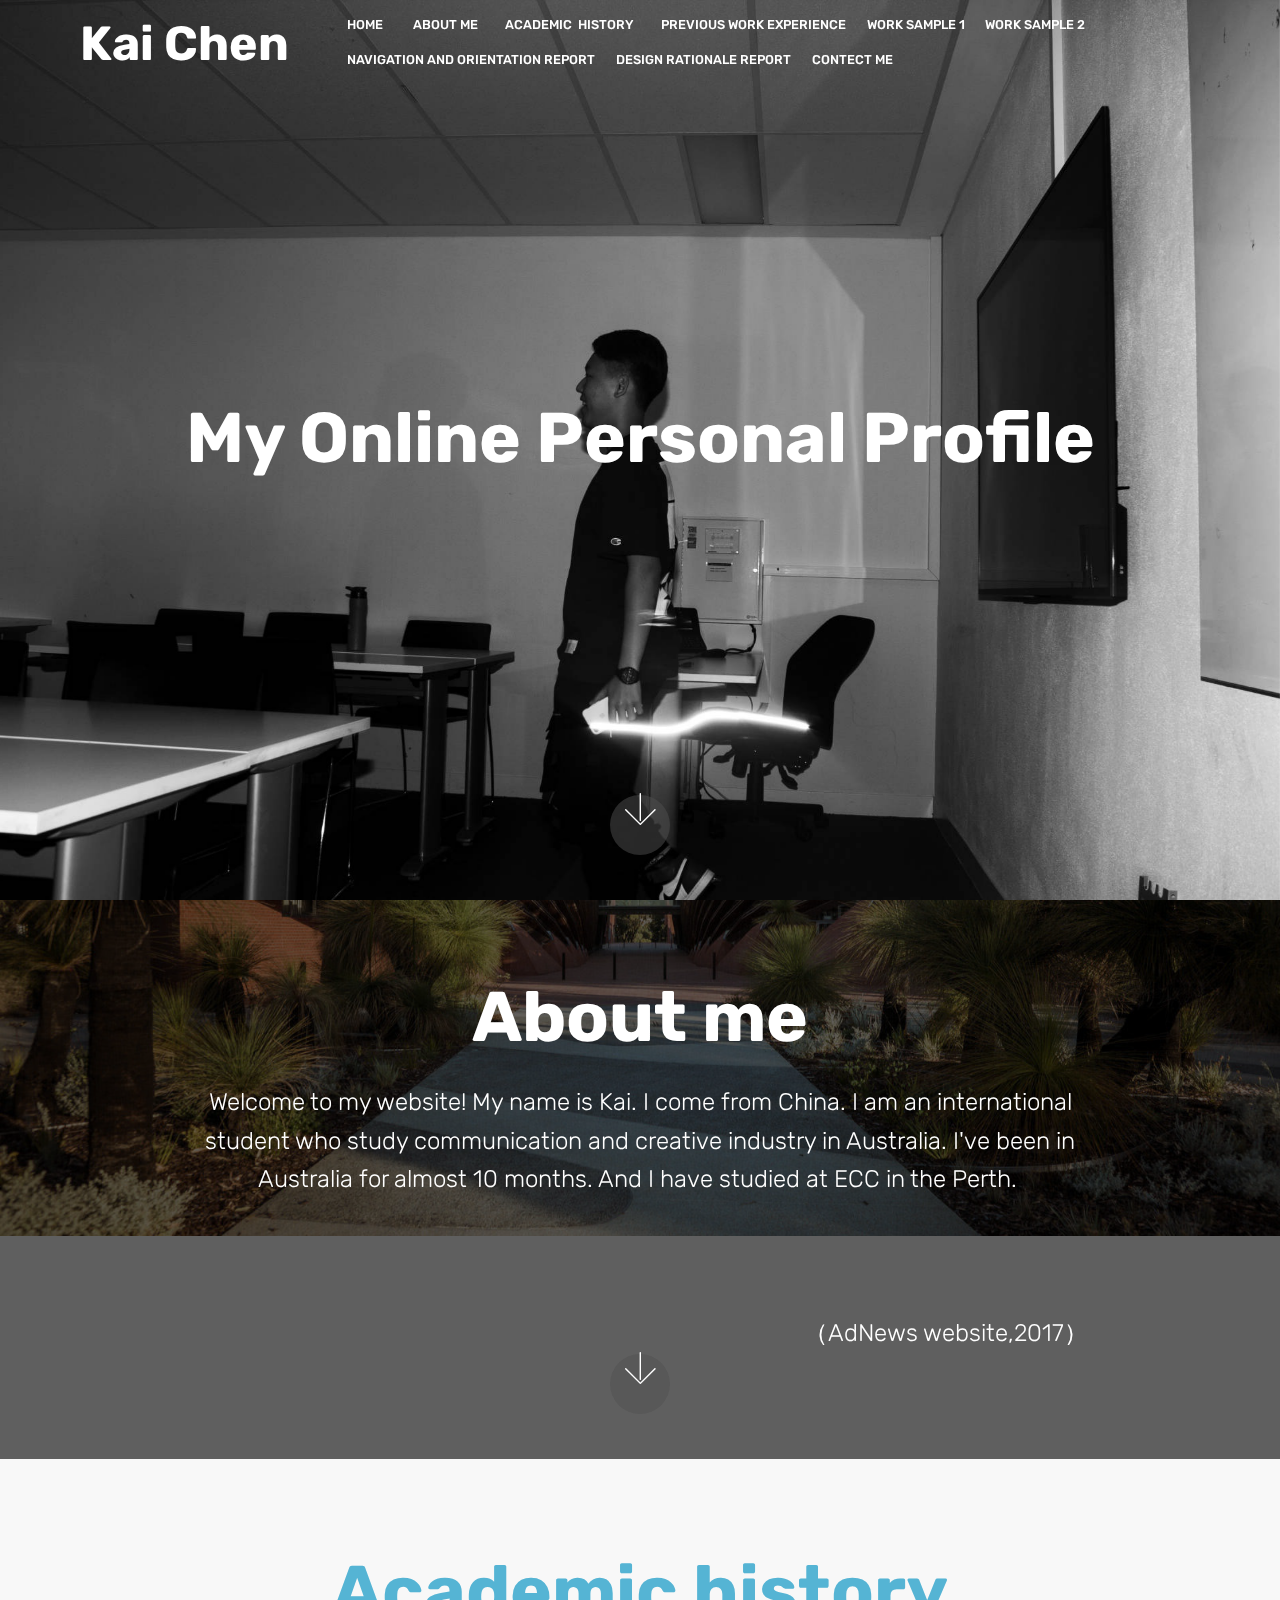
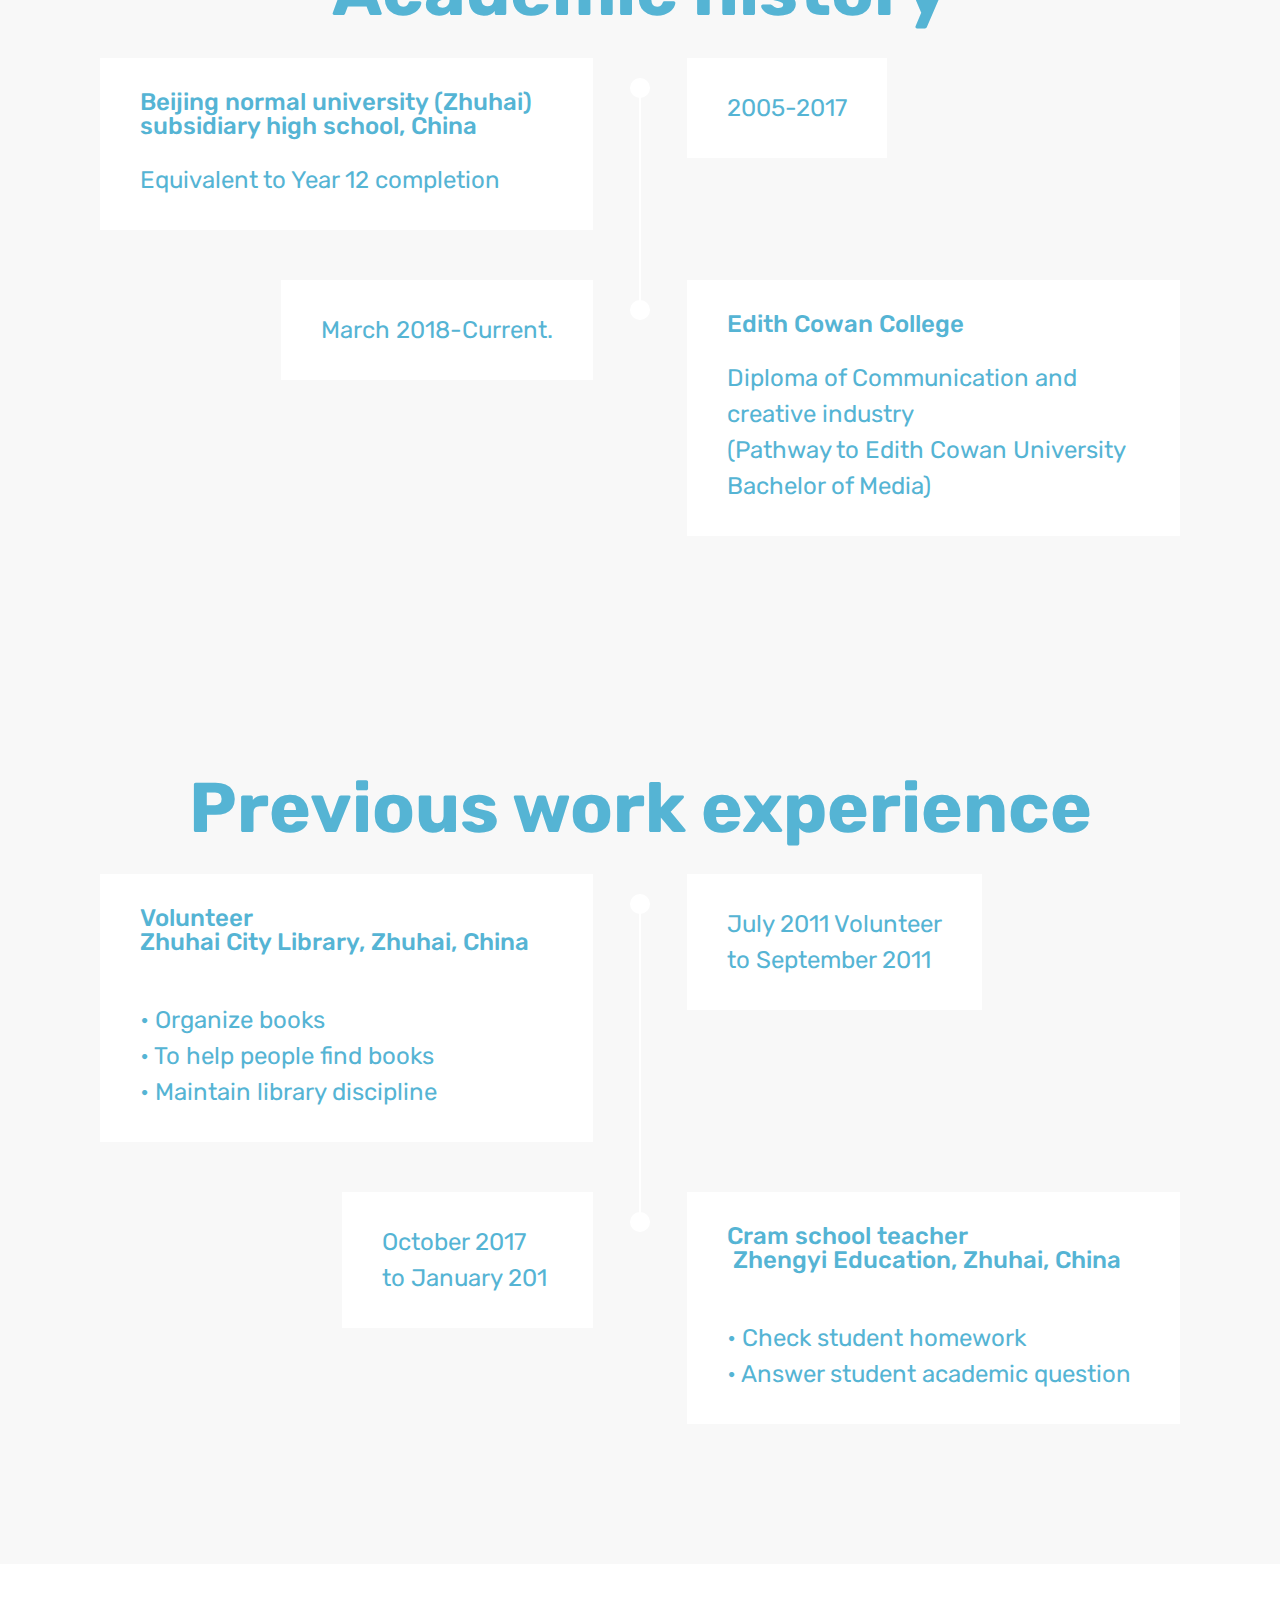
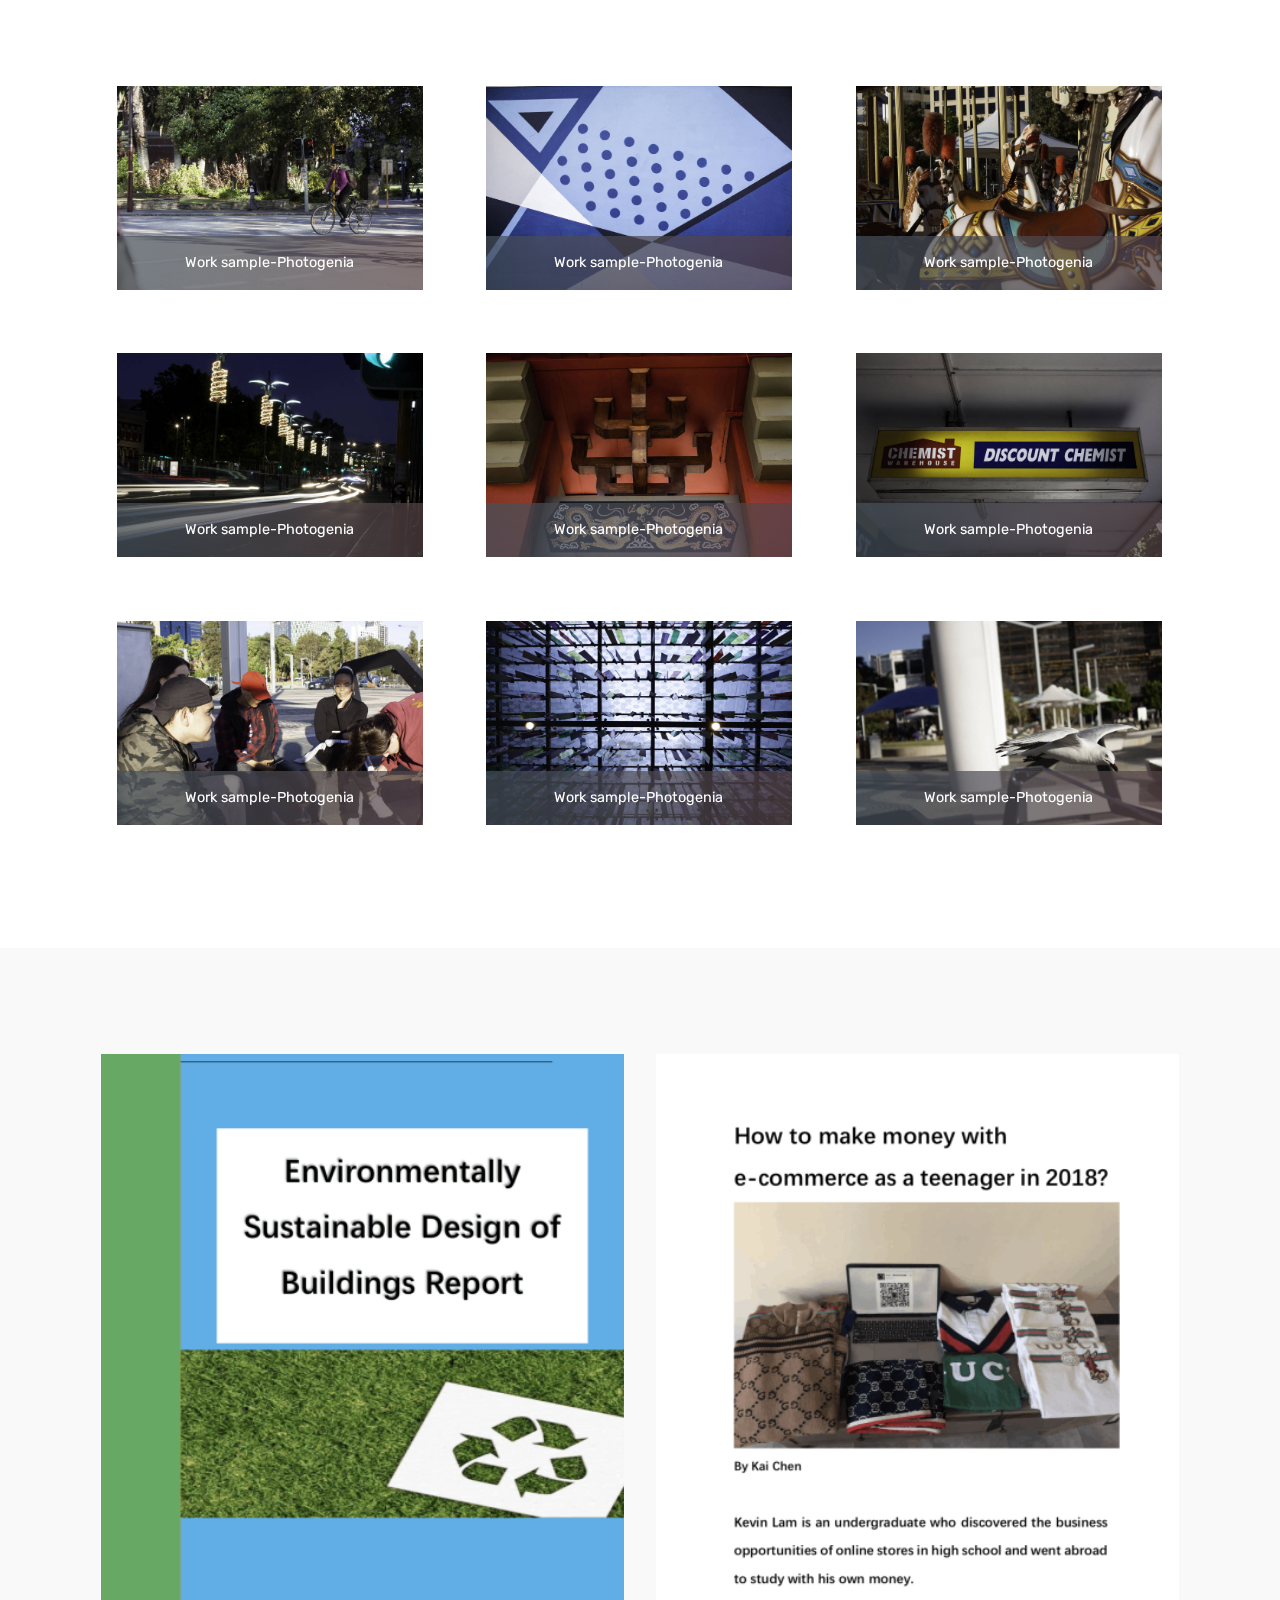
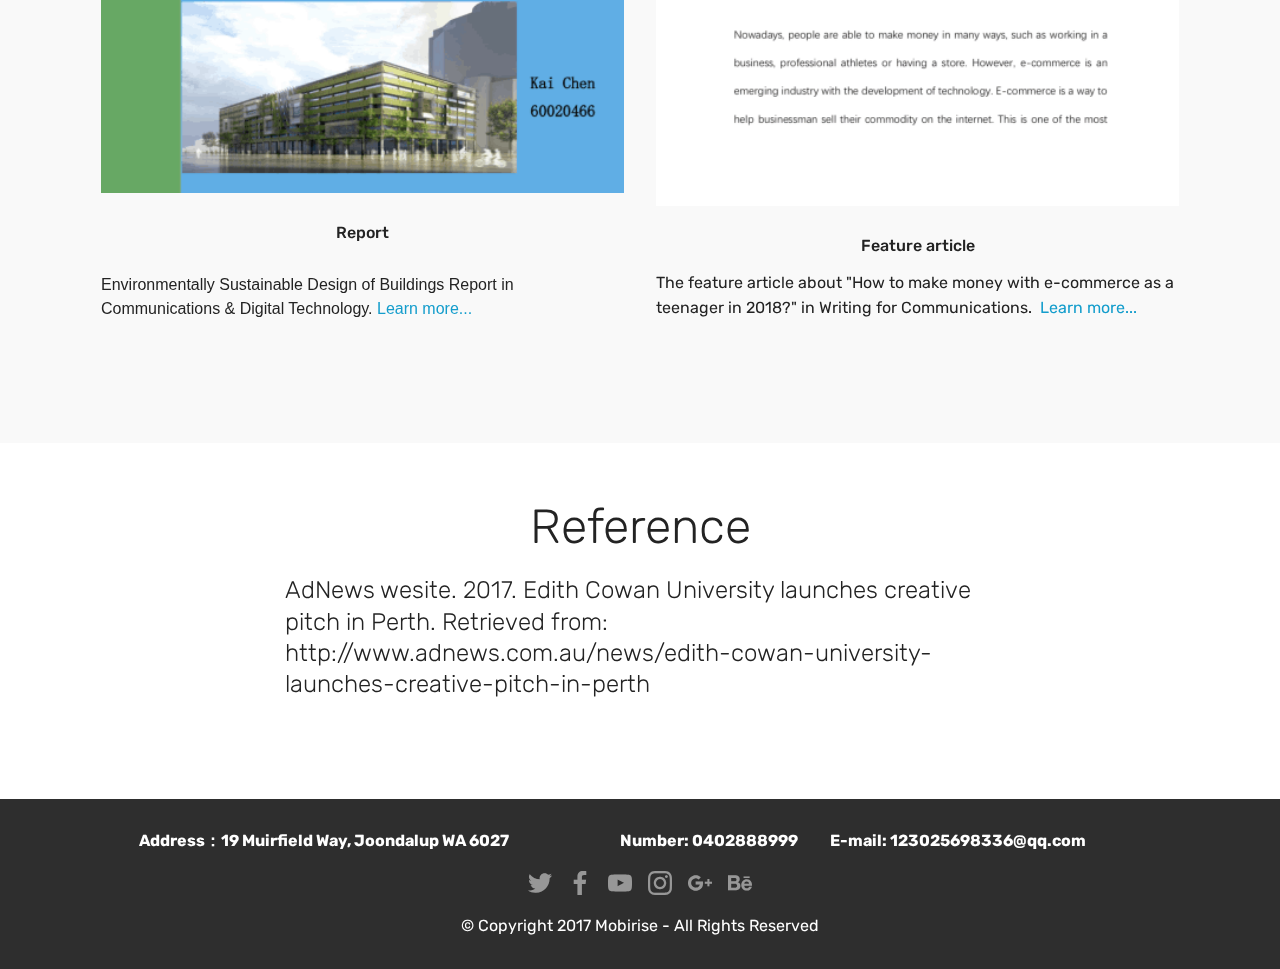
==== commit 9427e54f: "create github pages" ====
--- a/index.html
+++ b/index.html
@@ -56,7 +56,7 @@
     </nav>
 </section>
 
-<section class="engine"><a href="https://mobirise.info">Mobirise</a></section><section class="cid-qTkA127IK8 mbr-fullscreen mbr-parallax-background" id="header2-1">
+<section class="engine"><a href="https://mobirise.info/b">how to create a site</a></section><section class="cid-qTkA127IK8 mbr-fullscreen mbr-parallax-background" id="header2-1">
 
     
 
@@ -288,13 +288,11 @@
             <div class="card p-3 col-12 col-md-6">
                 <div class="card-wrapper">
                     <div class="card-img">
-                        <img src="assets/images/-2019-01-12-6.34.53-1046x654.png" alt="Mobirise" title="">
+                        <img src="assets/images/-2019-01-16-2.29.08-1046x654.png" alt="Mobirise" title="">
                     </div>
                     <div class="card-box ">
-                        <h4 class="card-title pb-3 mbr-fonts-style display-7">
-                            Power point</h4>
-                        <p class="mbr-text mbr-fonts-style display-7">
-                            Environmentally Sustainable Design of Buildings Power point in Communications &amp; Digital Technology. &nbsp;<a href="assets/files/Presentation Guru .pdf" target="_blank">Learn more...</a>
+                        <h4 class="card-title pb-3 mbr-fonts-style display-7">Feature article</h4>
+                        <p class="mbr-text mbr-fonts-style display-7">The feature article about "How to make money with e-commerce as a teenager in 2018?" in Writing for Communications. &nbsp;<a href="assets/files/feature%20article.pdf" target="_blank">Learn more...</a>
                         </p>
                     </div>
                 </div>
--- a/assets/mobirise/css/mbr-additional.css
+++ b/assets/mobirise/css/mbr-additional.css
@@ -1383,12 +1383,12 @@
 }
 .cid-qTkzRZLJNu .navbar {
   padding: .5rem 0;
-  background: #ffffff;
+  background: #55b4d4;
   transition: none;
   min-height: 77px;
 }
 .cid-qTkzRZLJNu .navbar-dropdown.bg-color.transparent.opened {
-  background: #ffffff;
+  background: #55b4d4;
 }
 .cid-qTkzRZLJNu a {
   font-style: normal;
@@ -1472,7 +1472,7 @@
   padding-bottom: 0;
 }
 .cid-qTkzRZLJNu .dropdown .dropdown-menu {
-  background: #ffffff;
+  background: #55b4d4;
   display: none;
   position: absolute;
   min-width: 5rem;
@@ -1543,7 +1543,7 @@
   width: 30px;
   height: 2px;
   border-right: 5px;
-  background-color: #ffffff;
+  background-color: #efefef;
 }
 .cid-qTkzRZLJNu button.navbar-toggler .hamburger span:nth-child(1) {
   top: 0;
@@ -1768,7 +1768,7 @@
 }
 .cid-qTkzRZLJNu .nav-link:hover,
 .cid-qTkzRZLJNu .dropdown-item:hover {
-  color: #c1c1c1 !important;
+  color: #efefef !important;
 }
 .cid-qTkA127IK8 {
   background-image: url("../../../assets/images/20181218-img-780-2000x1333.jpg");
@@ -2126,6 +2126,7 @@
 }
 .cid-reVYG5PTDB P {
   color: #232323;
+  text-align: left;
 }
 .cid-rf1wZuO6wn {
   padding-top: 60px;
@@ -2219,12 +2220,12 @@
 }
 .cid-qTkzRZLJNu .navbar {
   padding: .5rem 0;
-  background: #ffffff;
+  background: #55b4d4;
   transition: none;
   min-height: 77px;
 }
 .cid-qTkzRZLJNu .navbar-dropdown.bg-color.transparent.opened {
-  background: #ffffff;
+  background: #55b4d4;
 }
 .cid-qTkzRZLJNu a {
   font-style: normal;
@@ -2308,7 +2309,7 @@
   padding-bottom: 0;
 }
 .cid-qTkzRZLJNu .dropdown .dropdown-menu {
-  background: #ffffff;
+  background: #55b4d4;
   display: none;
   position: absolute;
   min-width: 5rem;
@@ -2379,7 +2380,7 @@
   width: 30px;
   height: 2px;
   border-right: 5px;
-  background-color: #ffffff;
+  background-color: #efefef;
 }
 .cid-qTkzRZLJNu button.navbar-toggler .hamburger span:nth-child(1) {
   top: 0;
@@ -2604,19 +2605,19 @@
 }
 .cid-qTkzRZLJNu .nav-link:hover,
 .cid-qTkzRZLJNu .dropdown-item:hover {
-  color: #c1c1c1 !important;
+  color: #efefef !important;
 }
 .cid-reVkxgBah8 {
   background-image: url("../../../assets/images/ecu-jo-entrance-1607x900.jpg");
 }
 .cid-qTkzRZLJNu .navbar {
   padding: .5rem 0;
-  background: #ffffff;
+  background: #55b4d4;
   transition: none;
   min-height: 77px;
 }
 .cid-qTkzRZLJNu .navbar-dropdown.bg-color.transparent.opened {
-  background: #ffffff;
+  background: #55b4d4;
 }
 .cid-qTkzRZLJNu a {
   font-style: normal;
@@ -2700,7 +2701,7 @@
   padding-bottom: 0;
 }
 .cid-qTkzRZLJNu .dropdown .dropdown-menu {
-  background: #ffffff;
+  background: #55b4d4;
   display: none;
   position: absolute;
   min-width: 5rem;
@@ -2771,7 +2772,7 @@
   width: 30px;
   height: 2px;
   border-right: 5px;
-  background-color: #ffffff;
+  background-color: #efefef;
 }
 .cid-qTkzRZLJNu button.navbar-toggler .hamburger span:nth-child(1) {
   top: 0;
@@ -2996,7 +2997,7 @@
 }
 .cid-qTkzRZLJNu .nav-link:hover,
 .cid-qTkzRZLJNu .dropdown-item:hover {
-  color: #c1c1c1 !important;
+  color: #efefef !important;
 }
 .cid-reVmd6CL8u {
   padding-top: 90px;
@@ -3121,12 +3122,12 @@
 }
 .cid-qTkzRZLJNu .navbar {
   padding: .5rem 0;
-  background: #ffffff;
+  background: #55b4d4;
   transition: none;
   min-height: 77px;
 }
 .cid-qTkzRZLJNu .navbar-dropdown.bg-color.transparent.opened {
-  background: #ffffff;
+  background: #55b4d4;
 }
 .cid-qTkzRZLJNu a {
   font-style: normal;
@@ -3210,7 +3211,7 @@
   padding-bottom: 0;
 }
 .cid-qTkzRZLJNu .dropdown .dropdown-menu {
-  background: #ffffff;
+  background: #55b4d4;
   display: none;
   position: absolute;
   min-width: 5rem;
@@ -3281,7 +3282,7 @@
   width: 30px;
   height: 2px;
   border-right: 5px;
-  background-color: #ffffff;
+  background-color: #efefef;
 }
 .cid-qTkzRZLJNu button.navbar-toggler .hamburger span:nth-child(1) {
   top: 0;
@@ -3506,7 +3507,7 @@
 }
 .cid-qTkzRZLJNu .nav-link:hover,
 .cid-qTkzRZLJNu .dropdown-item:hover {
-  color: #c1c1c1 !important;
+  color: #efefef !important;
 }
 .cid-reVo0Tfskx {
   padding-top: 90px;
@@ -3638,12 +3639,12 @@
 }
 .cid-qTkzRZLJNu .navbar {
   padding: .5rem 0;
-  background: #ffffff;
+  background: #55b4d4;
   transition: none;
   min-height: 77px;
 }
 .cid-qTkzRZLJNu .navbar-dropdown.bg-color.transparent.opened {
-  background: #ffffff;
+  background: #55b4d4;
 }
 .cid-qTkzRZLJNu a {
   font-style: normal;
@@ -3727,7 +3728,7 @@
   padding-bottom: 0;
 }
 .cid-qTkzRZLJNu .dropdown .dropdown-menu {
-  background: #ffffff;
+  background: #55b4d4;
   display: none;
   position: absolute;
   min-width: 5rem;
@@ -3798,7 +3799,7 @@
   width: 30px;
   height: 2px;
   border-right: 5px;
-  background-color: #ffffff;
+  background-color: #efefef;
 }
 .cid-qTkzRZLJNu button.navbar-toggler .hamburger span:nth-child(1) {
   top: 0;
@@ -4023,7 +4024,7 @@
 }
 .cid-qTkzRZLJNu .nav-link:hover,
 .cid-qTkzRZLJNu .dropdown-item:hover {
-  color: #c1c1c1 !important;
+  color: #efefef !important;
 }
 .cid-reVEKXfe4p {
   padding-top: 90px;
@@ -4170,12 +4171,12 @@
 }
 .cid-qTkzRZLJNu .navbar {
   padding: .5rem 0;
-  background: #ffffff;
+  background: #55b4d4;
   transition: none;
   min-height: 77px;
 }
 .cid-qTkzRZLJNu .navbar-dropdown.bg-color.transparent.opened {
-  background: #ffffff;
+  background: #55b4d4;
 }
 .cid-qTkzRZLJNu a {
   font-style: normal;
@@ -4259,7 +4260,7 @@
   padding-bottom: 0;
 }
 .cid-qTkzRZLJNu .dropdown .dropdown-menu {
-  background: #ffffff;
+  background: #55b4d4;
   display: none;
   position: absolute;
   min-width: 5rem;
@@ -4330,7 +4331,7 @@
   width: 30px;
   height: 2px;
   border-right: 5px;
-  background-color: #ffffff;
+  background-color: #efefef;
 }
 .cid-qTkzRZLJNu button.navbar-toggler .hamburger span:nth-child(1) {
   top: 0;
@@ -4555,7 +4556,7 @@
 }
 .cid-qTkzRZLJNu .nav-link:hover,
 .cid-qTkzRZLJNu .dropdown-item:hover {
-  color: #c1c1c1 !important;
+  color: #efefef !important;
 }
 .cid-reW1oOzixG {
   padding-top: 90px;
@@ -4580,3 +4581,6 @@
 .cid-reW1oOzixG .card-title {
   text-align: center;
 }
+.cid-reW1oOzixG P {
+  color: #232323;
+}
